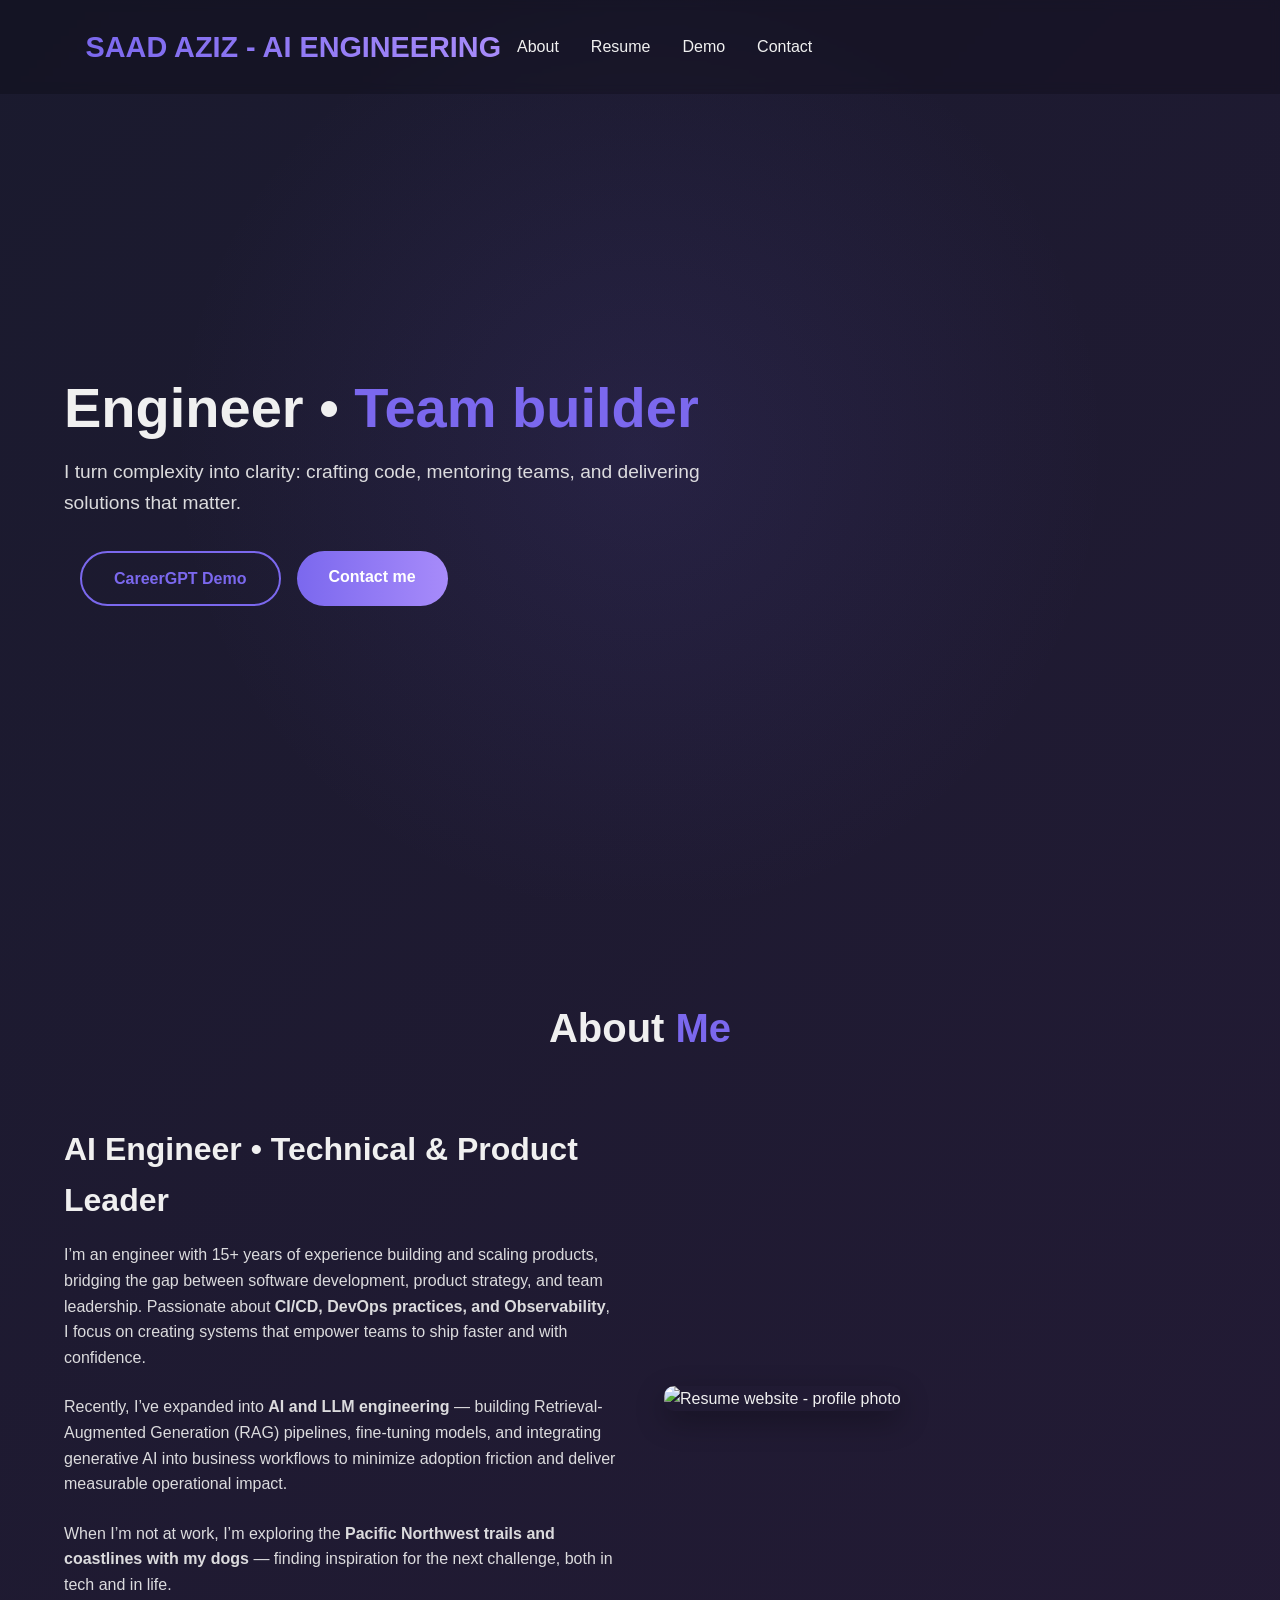
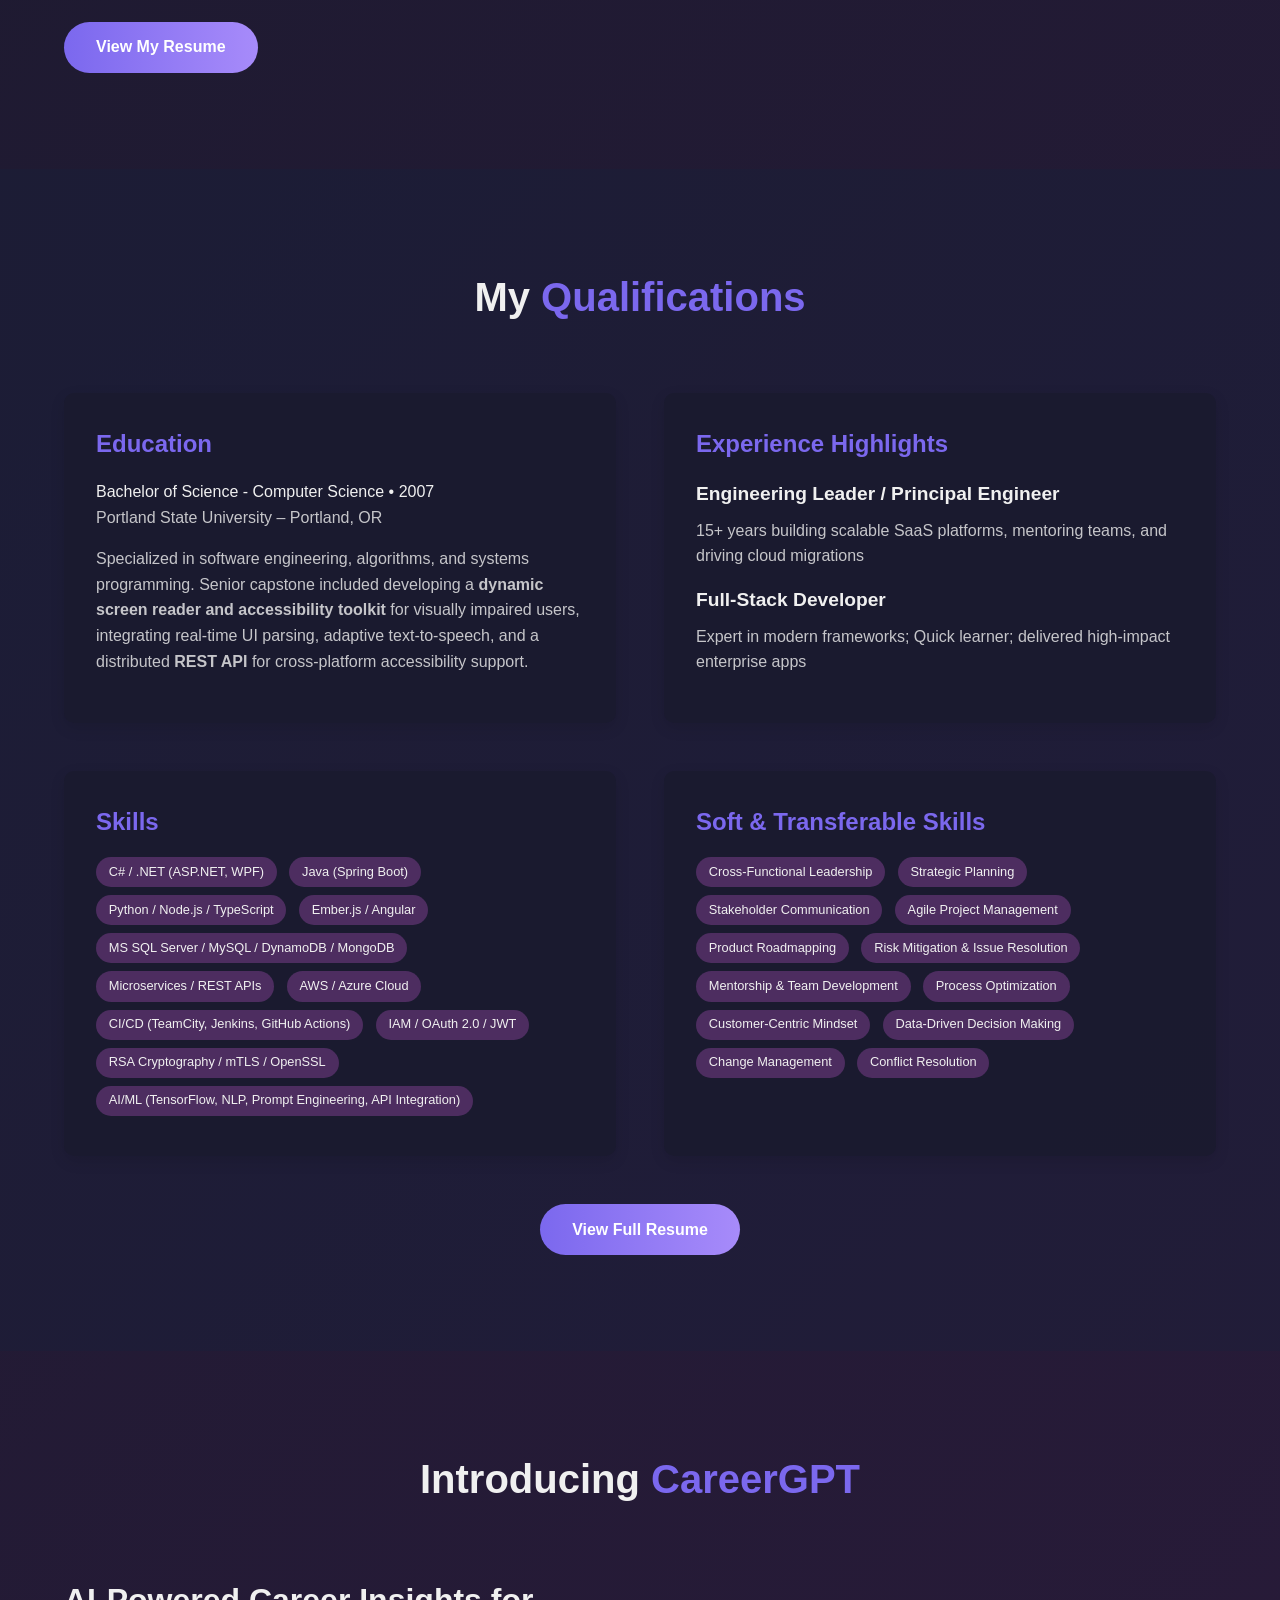
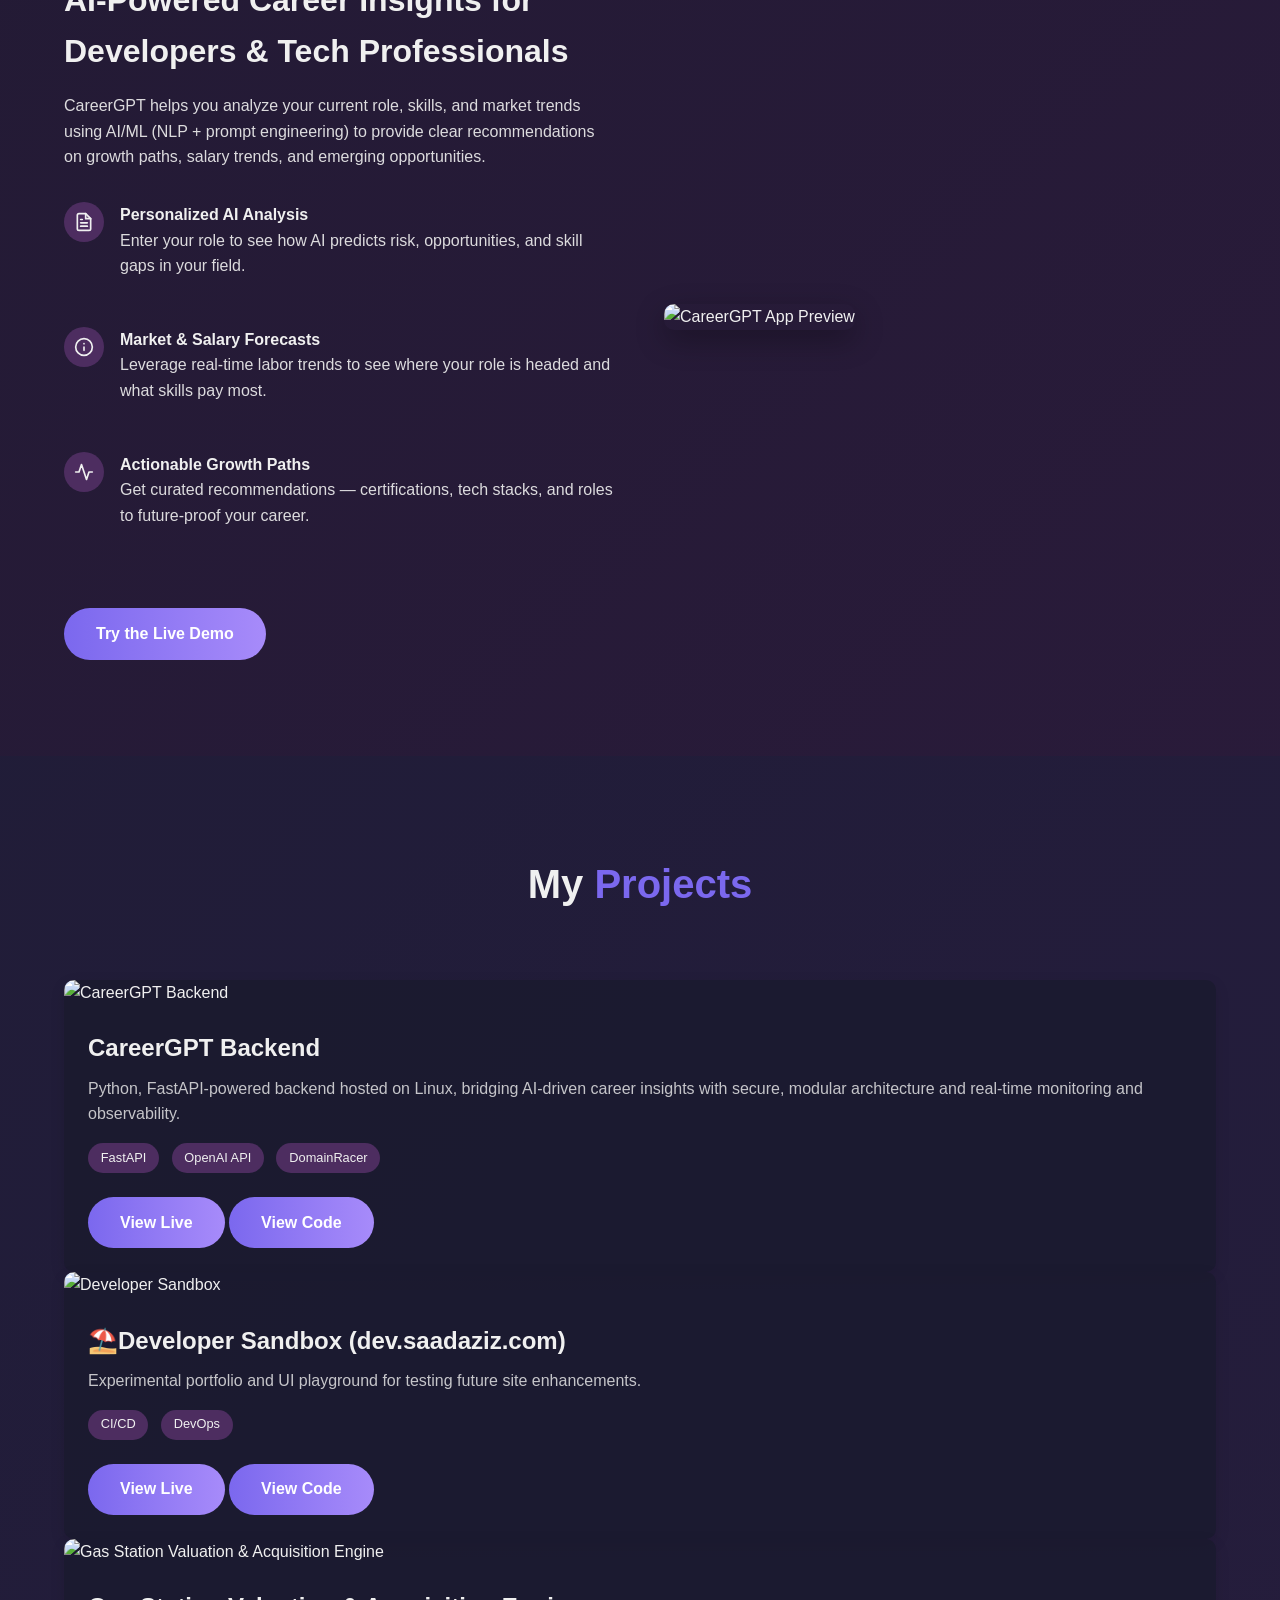
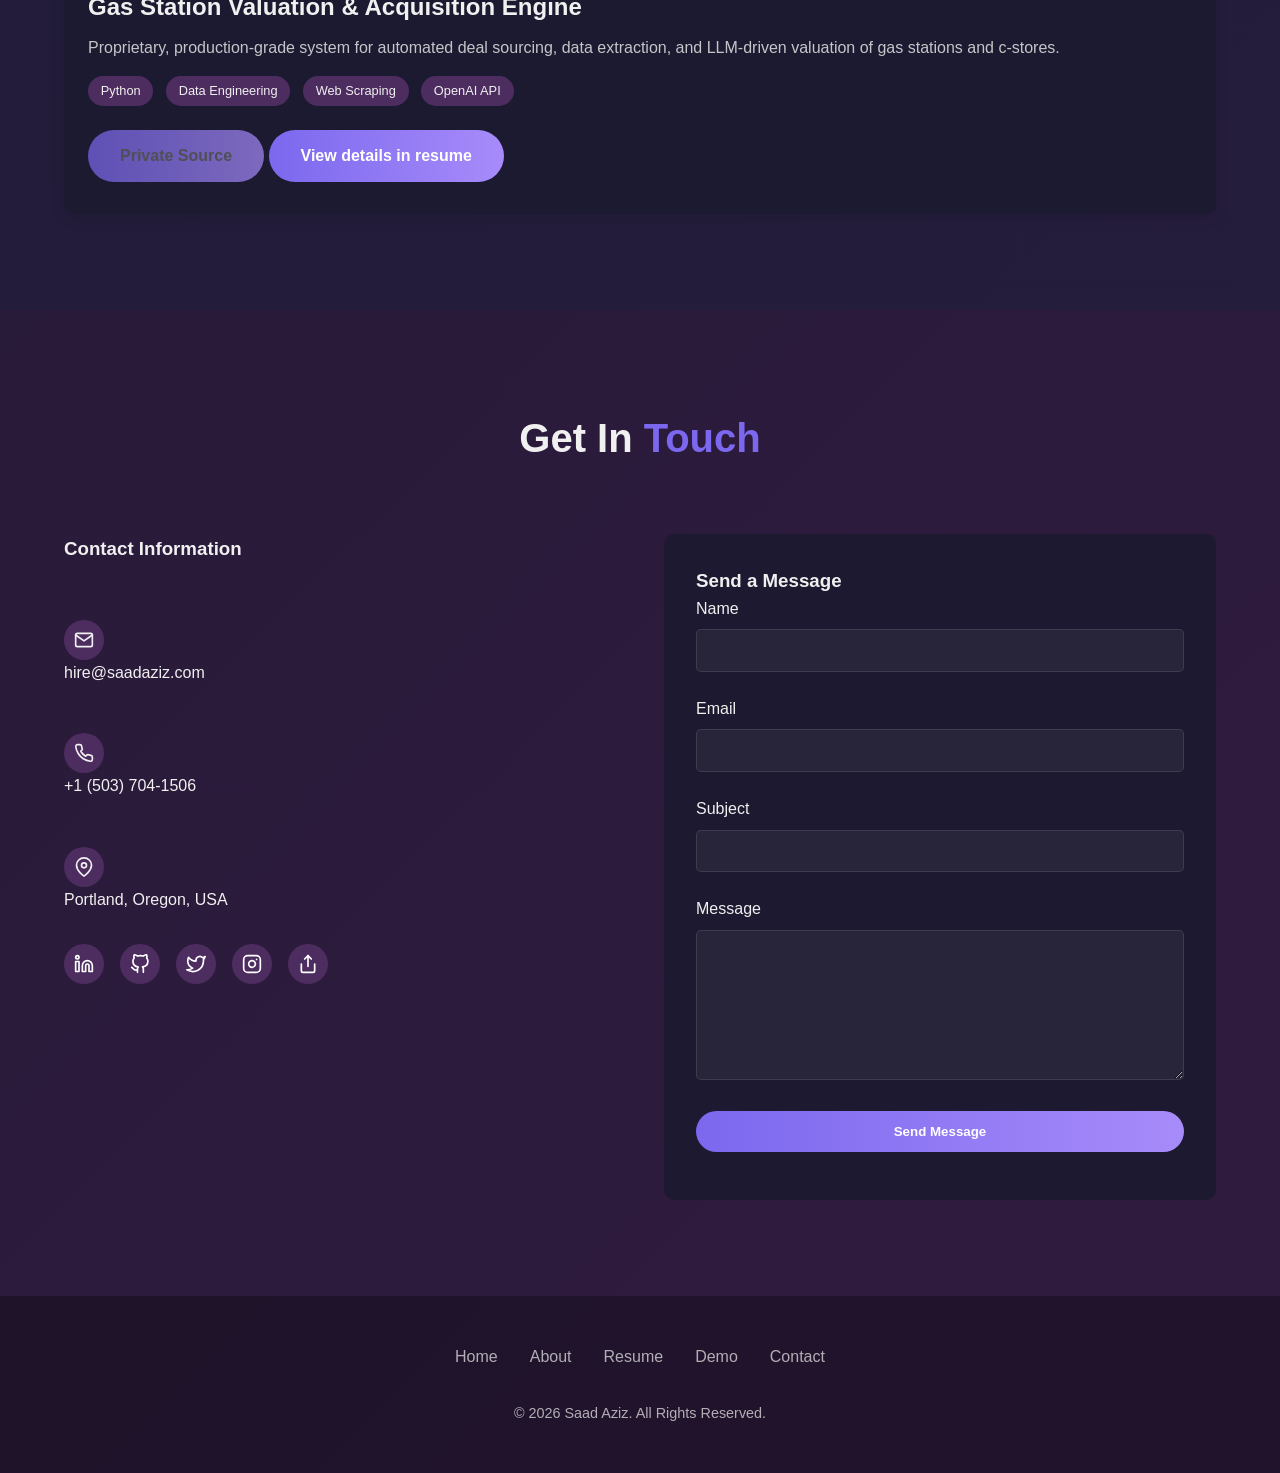
==== index.html @ c51d2682 "Initial commit Consolidate  Remove files that are not needed  Remove files that are not needed  Rena" ====
<!DOCTYPE html>
<html lang="en">

<head>
    <meta charset="UTF-8">
    <meta name="viewport" content="width=device-width, initial-scale=1.0">
    <link rel="stylesheet" href="./style.css">
    <link rel="stylesheet" href="https://cdnjs.cloudflare.com/ajax/libs/font-awesome/6.4.0/css/all.min.css">
    <title>Saad Aziz | Professional Website</title>
</head>

<body>
    <input type="hidden" id="build-version" value="v0.1.2 – July 26, 2025, 8:28 AM PT">

    <header id="header">
        <div class="container">
            <nav>
                <div class="logo">SAAD AZIZ - AI ENGINEERING</div>
                <ul class="nav-links">
                    <li><a href="#about">About</a></li>
                    <li><a href="resume.html">Resume</a></li>
                    <li><a href="demo.html">Demo</a></li>
                    <li><a href="#contact">Contact</a></li>
                </ul>
                <div class="mobile-menu">
                    <span class="bar"></span>
                    <span class="bar"></span>
                    <span class="bar"></span>
                </div>
            </nav>
        </div>
    </header>

    <section id="home" class="hero">
        <div class="container">
            <div class="hero-content fade-in">
                <h1>Engineer • <span style="color: var(--accent);"> Team builder</span></h1>
                <p>I turn complexity into clarity: crafting code, mentoring teams, and delivering solutions that matter.
                </p>
                <div class="hero-actions">
                    <a href="demo.html" target="_blank" class="btn btn-secondary" style="margin-left: 1rem;">CareerGPT
                        Demo</a>
                    <a href="#contact" class="btn">Contact me</a>
                </div>
            </div>
        </div>
    </section>

    <section id="about" class="section">
        <div class="container">
            <h2 class="section-title fade-in">About <span>Me</span></h2>
            <div class="about-grid">
                <div class="about-content fade-in">
                    <h3>AI Engineer • Technical & Product Leader</h3>
                    <p>I’m an engineer with 15+ years of experience building and scaling products, bridging the gap
                        between software development, product strategy, and team leadership. Passionate about
                        <strong>CI/CD, DevOps practices, and Observability</strong>, I focus on creating systems that
                        empower teams to ship faster and with confidence.
                    </p>
                    <p>
                        Recently, I’ve expanded into
                        <strong>AI and LLM engineering</strong> — building Retrieval-Augmented Generation (RAG)
                        pipelines, fine-tuning models, and integrating generative AI into business workflows to minimize
                        adoption friction and deliver measurable operational impact.
                    </p>
                    <p>When I’m not at work, I’m exploring the <strong>Pacific
                            Northwest trails and coastlines with my dogs</strong> — finding inspiration for the next
                        challenge, both in tech and in life.</p>
                    <a href="/resume.html" class="btn">View My Resume</a>
                </div>
                <div class="fade-in">
                    <img src="https://aurorahours.com/images/saad-aziz-profile-photo.jpeg"
                        alt="Resume website - profile photo" class="about-img">
                </div>
            </div>
        </div>
    </section>

    <section id="resume" class="section" style="background-color: rgba(22, 33, 62, 0.3);">
        <div class="container">
            <h2 class="section-title fade-in">My <span>Qualifications</span></h2>
            <div class="resume-grid">
                <div class="resume-card fade-in">
                    <h3>Education</h3>
                    <div>
                        <h4 class="degree-title"></h4>Bachelor of Science - Computer Science <span class="grad-year">•
                            2007</span></h4>
                        <p class="institution">Portland State University – Portland, OR</p>
                        <p>Specialized in software engineering, algorithms, and systems programming.
                            Senior capstone included developing a <strong>dynamic screen reader and accessibility
                                toolkit</strong>
                            for visually impaired users, integrating real‑time UI parsing, adaptive text‑to‑speech,
                            and a distributed <strong>REST API</strong> for cross‑platform accessibility support.
                        </p>
                    </div>

                </div>
                <div class="resume-card fade-in">
                    <h3>Experience Highlights</h3>
                    <div>
                        <h4>Engineering Leader / Principal Engineer</h4>
                        <p>15+ years building scalable SaaS platforms, mentoring teams, and driving cloud migrations</p>
                    </div>
                    <div>
                        <h4>Full-Stack Developer</h4>
                        <p>Expert in modern frameworks; Quick learner; delivered high-impact enterprise apps</p>
                    </div>
                </div>

                <div class="resume-card fade-in">
                    <h3>Skills</h3>
                    <div>
                        <span class="tag">C# / .NET (ASP.NET, WPF)</span>
                        <span class="tag">Java (Spring Boot)</span>
                        <span class="tag">Python / Node.js / TypeScript</span>
                        <span class="tag">Ember.js / Angular</span>
                        <span class="tag">MS SQL Server / MySQL / DynamoDB / MongoDB</span>
                        <span class="tag">Microservices / REST APIs</span>
                        <span class="tag">AWS / Azure Cloud</span>
                        <span class="tag">CI/CD (TeamCity, Jenkins, GitHub Actions)</span>
                        <span class="tag">IAM / OAuth 2.0 / JWT</span>
                        <span class="tag">RSA Cryptography / mTLS / OpenSSL</span>
                        <span class="tag">AI/ML (TensorFlow, NLP, Prompt Engineering, API Integration)</span>
                    </div>
                </div>
                <div class="resume-card fade-in">
                    <h3>Soft & Transferable Skills</h3>
                    <div>
                        <span class="tag">Cross-Functional Leadership</span>
                        <span class="tag">Strategic Planning</span>
                        <span class="tag">Stakeholder Communication</span>
                        <span class="tag">Agile Project Management</span>
                        <span class="tag">Product Roadmapping</span>
                        <span class="tag">Risk Mitigation & Issue Resolution</span>
                        <span class="tag">Mentorship & Team Development</span>
                        <span class="tag">Process Optimization</span>
                        <span class="tag">Customer-Centric Mindset</span>
                        <span class="tag">Data-Driven Decision Making</span>
                        <span class="tag">Change Management</span>
                        <span class="tag">Conflict Resolution</span>
                    </div>
                </div>

            </div>
            <div style="text-align: center; margin-top: 3rem;">
                <a href="/resume.html" class="btn">View Full Resume</a>
            </div>
        </div>
    </section>

    <section id="app" class="section">
        <div class="container">
            <h2 class="section-title fade-in">Introducing <span>CareerGPT</span></h2>
            <div class="app-preview">
                <!-- Content -->
                <div class="app-content fade-in">
                    <h3>AI-Powered Career Insights for Developers & Tech Professionals</h3>
                    <p>
                        CareerGPT helps you analyze your current role, skills, and market trends using AI/ML
                        (NLP + prompt engineering) to provide clear recommendations on growth paths,
                        salary trends, and emerging opportunities.
                    </p>

                    <div class="app-features">
                        <!-- Feature 1 -->
                        <div class="feature">
                            <div class="feature-icon">
                                <!-- Icon: Document/analysis -->
                                <svg xmlns="http://www.w3.org/2000/svg" width="20" height="20" viewBox="0 0 24 24"
                                    fill="none" stroke="currentColor" stroke-width="2" stroke-linecap="round"
                                    stroke-linejoin="round">
                                    <path d="M14 2H6a2 2 0 0 0-2 2v16a2 2 0 0 0 2 2h12a2 2 0 0 0 2-2V8z"></path>
                                    <polyline points="14 2 14 8 20 8"></polyline>
                                    <line x1="16" y1="13" x2="8" y2="13"></line>
                                    <line x1="16" y1="17" x2="8" y2="17"></line>
                                    <polyline points="10 9 9 9 8 9"></polyline>
                                </svg>
                            </div>
                            <div>
                                <h4>Personalized AI Analysis</h4>
                                <p>Enter your role to see how AI predicts risk, opportunities, and skill gaps in your
                                    field.</p>
                            </div>
                        </div>

                        <!-- Feature 2 -->
                        <div class="feature">
                            <div class="feature-icon">
                                <!-- Icon: Insight -->
                                <svg xmlns="http://www.w3.org/2000/svg" width="20" height="20" viewBox="0 0 24 24"
                                    fill="none" stroke="currentColor" stroke-width="2" stroke-linecap="round"
                                    stroke-linejoin="round">
                                    <circle cx="12" cy="12" r="10"></circle>
                                    <line x1="12" y1="16" x2="12" y2="12"></line>
                                    <line x1="12" y1="8" x2="12.01" y2="8"></line>
                                </svg>
                            </div>
                            <div>
                                <h4>Market & Salary Forecasts</h4>
                                <p>Leverage real-time labor trends to see where your role is headed and what skills pay
                                    most.</p>
                            </div>
                        </div>

                        <!-- Feature 3 -->
                        <div class="feature">
                            <div class="feature-icon">
                                <!-- Icon: Growth/learning -->
                                <svg xmlns="http://www.w3.org/2000/svg" width="20" height="20" viewBox="0 0 24 24"
                                    fill="none" stroke="currentColor" stroke-width="2" stroke-linecap="round"
                                    stroke-linejoin="round">
                                    <polyline points="22 12 18 12 15 21 9 3 6 12 2 12"></polyline>
                                </svg>
                            </div>
                            <div>
                                <h4>Actionable Growth Paths</h4>
                                <p>Get curated recommendations — certifications, tech stacks, and roles to future‑proof
                                    your career.</p>
                            </div>
                        </div>
                    </div>

                    <a href="demo.html" class="btn" style="margin-top: 2rem;">Try the Live Demo</a>
                </div>

                <!-- Image -->
                <div class="fade-in">
                    <img src="https://aurorahours.com/images/saad-aziz-profile-demo.png" alt="CareerGPT App Preview"
                        class="app-img">
                </div>
            </div>
        </div>
    </section>

    <section id="projects" class="section" style="background-color: rgba(22, 33, 62, 0.3);">
        <div class="container">
            <h2 class="section-title fade-in">My <span>Projects</span></h2>
            <div class="projects-grid">

                <!-- Project 1: CareerGPT Backend -->
                <div class="project-card fade-in">
                    <img src="https://placehold.co/400x200/3c2a21/f0f0f0?text=CareerGPT+Backend" alt="CareerGPT Backend"
                        class="project-img">
                    <div class="project-content">
                        <h3>CareerGPT Backend</h3>
                        <p>Python, FastAPI-powered backend hosted on Linux, bridging AI-driven career insights with
                            secure, modular architecture and real-time monitoring and observability.</p>
                        <div>
                            <span class="tag">FastAPI</span>
                            <span class="tag">OpenAI API</span>
                            <span class="tag">DomainRacer</span>
                        </div>
                        <a href="https://aurorahours.com/careergpt_dev" target="_blank" class="btn"
                            style="margin-top: 1rem;">View Live</a>
                        <a href="https://github.com/saadaziz/careergpt-backend" target="_blank" class="btn"
                            style="margin-top: 1rem;">View Code</a>
                    </div>
                </div>

                <!-- Project 2: dev.saadaziz.com -->
                <div class="project-card fade-in">
                    <img src="https://placehold.co/400x200/3c2a21/f0f0f0?text=Sandbox" alt="Developer Sandbox"
                        class="project-img">
                    <div class="project-content">
                        <h3>⛱️Developer Sandbox (dev.saadaziz.com)</h3>
                        <p>Experimental portfolio and UI playground for testing future site enhancements.</p>
                        <div>
                            <span class="tag">CI/CD</span>
                            <span class="tag">DevOps</span>
                        </div>
                        <a href="https://dev.saadaziz.com" target="_blank" class="btn" style="margin-top: 1rem;">View
                            Live</a>
                        <a href="https://github.com/saadaziz/dev.saadaziz.com" target="_blank" class="btn"
                            style="margin-top: 1rem;">View Code</a>
                    </div>
                </div>

                <!-- Project 3: Gas Station Valuation & Acquisition Engine -->
                <div class="project-card fade-in">
                    <img src="https://placehold.co/400x200/3c2a21/f0f0f0?text=Acquisition+Engine"
                        alt="Gas Station Valuation & Acquisition Engine" class="project-img">
                    <div class="project-content">
                        <h3>Gas Station Valuation & Acquisition Engine</h3>
                        <p>
                            Proprietary, production-grade system for automated deal sourcing, data extraction, and
                            LLM-driven valuation of gas stations and c-stores.<br>
                        </p>
                        <div>
                            <span class="tag">Python</span>
                            <span class="tag">Data Engineering</span>
                            <span class="tag">Web Scraping</span>
                            <span class="tag">OpenAI API</span>
                        </div>
                        <span class="btn disabled" style="margin-top: 1rem; opacity: 0.7; cursor: not-allowed;">Private
                            Source</span>
                        <a href="resume.html#gasstationengine" class="btn" style="margin-top:0.5em;">View details in
                            resume</a>
                        <div style="margin-top: 0.5rem; font-size: 0.97rem; color: #c2ad61;"></div>
                    </div>
    </section>

    <section id="contact" class="section">
        <div class="container">
            <h2 class="section-title fade-in">Get In <span>Touch</span></h2>
            <div class="contact-grid">
                <div class="contact-info fade-in">
                    <h3>Contact Information</h3>
                    <p style="margin-top: 2rem;">
                    <div class="contact-icon">
                        <svg xmlns="http://www.w3.org/2000/svg" width="20" height="20" viewBox="0 0 24 24" fill="none"
                            stroke="currentColor" stroke-width="2" stroke-linecap="round" stroke-linejoin="round">
                            <path d="M4 4h16c1.1 0 2 .9 2 2v12c0 1.1-.9 2-2 2H4c-1.1 0-2-.9-2-2V6c0-1.1.9-2 2-2z">
                            </path>
                            <polyline points="22,6 12,13 2,6"></polyline>
                        </svg>
                    </div>
                    <span>hire@saadaziz.com</span>
                    </p>
                    <p>
                    <div class="contact-icon">
                        <svg xmlns="http://www.w3.org/2000/svg" width="20" height="20" viewBox="0 0 24 24" fill="none"
                            stroke="currentColor" stroke-width="2" stroke-linecap="round" stroke-linejoin="round">
                            <path
                                d="M22 16.92v3a2 2 0 0 1-2.18 2 19.79 19.79 0 0 1-8.63-3.07 19.5 19.5 0 0 1-6-6 19.79 19.79 0 0 1-3.07-8.67A2 2 0 0 1 4.11 2h3a2 2 0 0 1 2 1.72 12.84 12.84 0 0 0 .7 2.81 2 2 0 0 1-.45 2.11L8.09 9.91a16 16 0 0 0 6 6l1.27-1.27a2 2 0 0 1 2.11-.45 12.84 12.84 0 0 0 2.81.7A2 2 0 0 1 22 16.92z">
                            </path>
                        </svg>
                    </div>
                    <span>+1 (503) 704-1506</span>
                    </p>
                    <p>
                    <div class="contact-icon">
                        <svg xmlns="http://www.w3.org/2000/svg" width="20" height="20" viewBox="0 0 24 24" fill="none"
                            stroke="currentColor" stroke-width="2" stroke-linecap="round" stroke-linejoin="round">
                            <path d="M21 10c0 7-9 13-9 13s-9-6-9-13a9 9 0 0 1 18 0z"></path>
                            <circle cx="12" cy="10" r="3"></circle>
                        </svg>
                    </div>
                    <span>Portland, Oregon, USA</span>
                    </p>
                    <div class="social-links">
                        <a href="https://linkedin.com/in/your-linkedin" target="_blank" class="social-link"
                            aria-label="LinkedIn">
                            <svg xmlns="http://www.w3.org/2000/svg" width="20" height="20" viewBox="0 0 24 24"
                                fill="none" stroke="currentColor" stroke-width="2" stroke-linecap="round"
                                stroke-linejoin="round">
                                <path
                                    d="M16 8a6 6 0 0 1 6 6v7h-4v-7a2 2 0 0 0-2-2 2 2 0 0 0-2 2v7h-4v-7a6 6 0 0 1 6-6z">
                                </path>
                                <rect x="2" y="9" width="4" height="12"></rect>
                                <circle cx="4" cy="4" r="2"></circle>
                            </svg>
                        </a>
                        <a href="https://github.com/your-github" target="_blank" class="social-link"
                            aria-label="GitHub">
                            <svg xmlns="http://www.w3.org/2000/svg" width="20" height="20" viewBox="0 0 24 24"
                                fill="none" stroke="currentColor" stroke-width="2" stroke-linecap="round"
                                stroke-linejoin="round">
                                <path
                                    d="M9 19c-5 1.5-5-2.5-7-3m14 6v-3.87a3.37 3.37 0 0 0-.94-2.61c3.14-.35 6.44-1.54 6.44-7A5.44 5.44 0 0 0 20 4.77 5.07 5.07 0 0 0 19.91 1S18.73.65 16 2.48a13.38 13.38 0 0 0-7 0C6.27.65 5.09 1 5.09 1A5.07 5.07 0 0 0 5 4.77a5.44 5.44 0 0 0-1.5 3.78c0 5.42 3.3 6.61 6.44 7A3.37 3.37 0 0 0 9 18.13V22">
                                </path>
                            </svg>
                        </a>
                        <a href="https://twitter.com/your-twitter" target="_blank" class="social-link"
                            aria-label="Twitter">
                            <svg xmlns="http://www.w3.org/2000/svg" width="20" height="20" viewBox="0 0 24 24"
                                fill="none" stroke="currentColor" stroke-width="2" stroke-linecap="round"
                                stroke-linejoin="round">
                                <path
                                    d="M23 3a10.9 10.9 0 0 1-3.14 1.53 4.48 4.48 0 0 0-7.86 3v1A10.66 10.66 0 0 1 3 4s-4 9 5 13a11.64 11.64 0 0 1-7 2c9 5 20 0 20-11.5a4.5 4.5 0 0 0-.08-.83A7.72 7.72 0 0 0 23 3z">
                                </path>
                            </svg>
                        </a>
                        <a href="https://instagram.com/your-instagram" target="_blank" class="social-link"
                            aria-label="Instagram">
                            <svg xmlns="http://www.w3.org/2000/svg" width="20" height="20" viewBox="0 0 24 24"
                                fill="none" stroke="currentColor" stroke-width="2" stroke-linecap="round"
                                stroke-linejoin="round">
                                <rect x="2" y="2" width="20" height="20" rx="5" ry="5"></rect>
                                <path d="M16 11.37A4 4 0 1 1 12.63 8 4 4 0 0 1 16 11.37z"></path>
                                <line x1="17.5" y1="6.5" x2="17.51" y2="6.5"></line>
                            </svg>
                        </a>
                        <a href="https://your-substack.com" target="_blank" class="social-link" aria-label="Substack">
                            <svg xmlns="http://www.w3.org/2000/svg" width="20" height="20" viewBox="0 0 24 24"
                                fill="none" stroke="currentColor" stroke-width="2" stroke-linecap="round"
                                stroke-linejoin="round">
                                <path d="M4 12v8a2 2 0 0 0 2 2h12a2 2 0 0 0 2-2v-8"></path>
                                <polyline points="16 6 12 2 8 6"></polyline>
                                <line x1="12" y1="2" x2="12" y2="15"></line>
                            </svg>
                        </a>
                    </div>
                </div>
                <div class="contact-form fade-in">
                    <h3>Send a Message</h3>
                    <form id="contactForm" action="https://formspree.io/f/mldlbdag" method="POST">
                        <form id="contactForm" action="https://formspree.io/f/mldlbdag" method="POST">
                            <input type="text" name="_gotcha" style="display:none" tabindex="-1" autocomplete="off">

                            <div class="form-group">
                                <label for="name">Name</label>
                                <input type="text" id="name" name="name" class="form-control" required>
                            </div>
                            <div class="form-group">
                                <label for="email">Email</label>
                                <input type="email" id="email" name="email" class="form-control" required>
                            </div>
                            <div class="form-group">
                                <label for="subject">Subject</label>
                                <input type="text" id="subject" name="_subject" class="form-control" required>
                            </div>
                            <div class="form-group">
                                <label for="message">Message</label>
                                <textarea id="message" name="message" class="form-control" required></textarea>
                            </div>
                            <button type="submit" class="btn" style="width: 100%;">Send Message</button>
                        </form>

                        <div id="formStatus" style="margin-top: 1rem; text-align: center; font-size: 0.95rem;"></div>

                </div>
            </div>
        </div>
    </section>

    <footer>
        <div class="container">
            <ul class="footer-links">
                <li><a href="#home">Home</a></li>
                <li><a href="#about">About</a></li>
                <li><a href="resume.html">Resume</a></li>
                <li><a href="demo.html">Demo</a></li>
                <li><a href="#contact">Contact</a></li>
            </ul>
            <p class="copyright">© <span id="year">2025</span> Saad Aziz. All Rights Reserved.</p>
        </div>
    </footer>

    <script>
        // Mobile Menu Toggle
        const mobileMenu = document.querySelector('.mobile-menu');
        const navLinks = document.querySelector('.nav-links');

        mobileMenu.addEventListener('click', () => {
            mobileMenu.classList.toggle('active');
            navLinks.classList.toggle('active');
        });

        // Close mobile menu when clicking a link
        document.querySelectorAll('.nav-links a').forEach(link => {
            link.addEventListener('click', () => {
                mobileMenu.classList.remove('active');
                navLinks.classList.remove('active');
            });
        });

        // Scroll animations
        window.addEventListener('scroll', () => {
            // Header scroll effect
            const header = document.getElementById('header');
            if (window.scrollY > 100) {
                header.classList.add('header-scrolled');
            } else {
                header.classList.remove('header-scrolled');
            }

            // Fade-in effect for elements
            const fadeElements = document.querySelectorAll('.fade-in');
            fadeElements.forEach(element => {
                const elementTop = element.getBoundingClientRect().top;
                const windowHeight = window.innerHeight;
                if (elementTop < windowHeight - 100) {
                    element.classList.add('visible');
                }
            });
        });

        // Trigger scroll once to show initial elements on page load
        window.dispatchEvent(new Event('scroll'));

        // Update year in footer
        document.getElementById('year').textContent = new Date().getFullYear();

        // Smooth scrolling for anchor links
        document.querySelectorAll('a[href^="#"]').forEach(anchor => {
            anchor.addEventListener('click', function (e) {
                e.preventDefault();

                const targetId = this.getAttribute('href');
                if (targetId === '#') return;

                const targetElement = document.querySelector(targetId);
                if (targetElement) {
                    const headerHeight = document.getElementById('header').offsetHeight;
                    const targetPosition = targetElement.getBoundingClientRect().top + window.pageYOffset - headerHeight;

                    window.scrollTo({
                        top: targetPosition,
                        behavior: 'smooth'
                    });
                }
            });
        });

        // Contact Form Submission
        const contactForm = document.getElementById('contactForm');
        const formStatus = document.getElementById('formStatus');

        contactForm.addEventListener('submit', async function (e) {
            e.preventDefault();

            formStatus.textContent = 'Sending...';
            formStatus.className = 'sending';

            const formData = new FormData(contactForm);

            try {
                const response = await fetch(contactForm.action, {
                    method: 'POST',
                    body: formData,
                    headers: { 'Accept': 'application/json' }
                });

                if (response.ok) {
                    formStatus.textContent = 'Message sent successfully!';
                    formStatus.className = 'success';
                    contactForm.reset();
                } else {
                    const data = await response.json();
                    formStatus.textContent = data.errors
                        ? data.errors.map(err => err.message).join(', ')
                        : 'Oops! There was a problem sending your message.';
                    formStatus.className = 'error';
                }
            } catch (error) {
                formStatus.textContent = 'Network error. Please try again.';
                formStatus.className = 'error';
            }
        });
        // === Build Version Display for dev or local (file://) ===
        document.addEventListener('DOMContentLoaded', () => {
            const version = document.getElementById('build-version')?.value;

            const isDev = window.location.hostname.startsWith("dev.");
            const isLocal = window.location.protocol === "file:"; // detect file://

            if (version && (isDev || isLocal)) {
                const footer = document.createElement("div");
                footer.style.cssText = "font-size:12px; color:gray; text-align:center; margin-top:10px;";
                footer.textContent = `Build: ${version}`;
                document.body.appendChild(footer);
            }
        });

    </script>
</body>

</html>
---- style.css ----
:root {
    --deep-blue: #1a1a2e;
    --blue-accent: #16213e;
    --purple-main: #301b3f;
    --purple-light: #4d2d60;
    --deep-brown: #3c2a21;
    --white-text: #f0f0f0;
    --accent: #7b68ee;
}

* {
    margin: 0;
    padding: 0;
    box-sizing: border-box;
    font-family: 'Inter', 'Segoe UI', Tahoma, Geneva, Verdana, sans-serif;
}

body {
    background: linear-gradient(135deg, var(--deep-blue), var(--purple-main));
    color: var(--white-text);
    line-height: 1.6;
    min-height: 100vh;
    display: flex;
    flex-direction: column;
}

/* Header Styling */
header {
    background-color: rgba(0, 0, 0, 0.2);
    backdrop-filter: blur(5px);
    padding: 1.5rem;
    position: fixed;
    width: 100%;
    z-index: 100;
    transition: all 0.3s ease;
}

.header-scrolled {
    padding: 0.8rem 1.5rem;
    box-shadow: 0 5px 15px rgba(0, 0, 0, 0.3);
}

.container {
    width: 90%;
    max-width: 1200px;
    margin: 0 auto;
}

nav {
    display: flex;
    justify-content: space-between;
    align-items: center;
    gap: 1rem;
    /* Added gap for better spacing */
}

.logo {
    font-size: 1.8rem;
    font-weight: 700;
    background: linear-gradient(90deg, var(--accent), #a78bfa);
    -webkit-background-clip: text;
    background-clip: text;
    -webkit-text-fill-color: transparent;
    white-space: nowrap;
    /* Prevent logo from wrapping */
}

.nav-links {
    display: flex;
    list-style: none;
    gap: 2rem;
    margin-right: auto;
}

.nav-links a {
    color: var(--white-text);
    text-decoration: none;
    font-weight: 500;
    transition: all 0.3s ease;
    position: relative;
}

.nav-links a:after {
    content: '';
    position: absolute;
    width: 0;
    height: 2px;
    bottom: -5px;
    left: 0;
    background-color: var(--accent);
    transition: width 0.3s ease;
}

.nav-links a:hover:after {
    width: 100%;
}

.nav-links a:hover {
    color: var(--accent);
}

.mobile-menu {
    display: none;
    cursor: pointer;
}

.bar {
    display: block;
    width: 25px;
    height: 3px;
    margin: 5px auto;
    background-color: var(--white-text);
    transition: all 0.3s ease;
}

/* Header Social Icons Styling - HIDDEN */
.header-social-icons {
    display: none;
    /* Removed from header as per request */
    gap: 0.8rem;
    /* Adjust spacing between icons */
}

.header-social-icons .social-link {
    width: 35px;
    height: 35px;
    font-size: 0.9rem;
    display: flex;
    align-items: center;
    justify-content: center;
    background-color: var(--purple-light);
    border-radius: 50%;
    transition: all 0.3s ease;
    color: white;
    text-decoration: none;
}

.header-social-icons .social-link:hover {
    background-color: var(--accent);
    transform: translateY(-3px);
}

/* Hero Section */
.hero {
    height: 100vh;
    display: flex;
    align-items: center;
    position: relative;
    overflow: hidden;
    padding-top: 6rem;
    /* Account for fixed header */
}

.hero::before {
    content: '';
    position: absolute;
    top: 0;
    left: 0;
    width: 100%;
    height: 100%;
    background: radial-gradient(circle at 50% 50%, rgba(123, 104, 238, 0.1), transparent 60%);
    z-index: -1;
}

.hero-content {
    max-width: 700px;
}

.hero h1 {
    font-size: 3.5rem;
    line-height: 1.2;
    margin-bottom: 1rem;
    font-weight: 800;
}

.hero p {
    font-size: 1.2rem;
    margin-bottom: 2rem;
    opacity: 0.9;
}

.hero-actions {
    display: flex;
    flex-wrap: wrap;
    /* Allow buttons to wrap on smaller screens */
    gap: 1rem;
    /* Space between buttons */
    margin-bottom: 1rem;
}


/* General Button Styling */
.btn {
    display: inline-block;
    padding: 0.8rem 2rem;
    background: linear-gradient(90deg, var(--accent), #a78bfa);
    color: white;
    border-radius: 50px;
    text-decoration: none;
    font-weight: 600;
    transition: all 0.3s ease;
    border: none;
    cursor: pointer;
    text-align: center;
    /* Ensures text is centered for buttons spanning full width */
}

.btn:hover {
    transform: translateY(-3px);
    box-shadow: 0 10px 20px rgba(0, 0, 0, 0.2);
}

/* New: Secondary Button Style */
.btn-secondary {
    background: transparent !important;
    /* Override primary button background */
    border: 2px solid var(--accent) !important;
    color: var(--accent) !important;
    /* Set text color to accent */
}

.btn-secondary:hover {
    background-color: var(--accent) !important;
    /* Fill on hover */
    color: var(--white-text) !important;
    /* Text color changes on hover */
}

/* Section Common Styles */
.section {
    padding: 6rem 0;
}

.section-title {
    text-align: center;
    margin-bottom: 4rem;
    font-size: 2.5rem;
    font-weight: 700;
}

.section-title span {
    color: var(--accent);
}

/* About Section */
.about-grid {
    display: grid;
    grid-template-columns: 1fr 1fr;
    gap: 3rem;
    align-items: center;
}

.about-img {
    width: 75%;
    max-width: 75%;
    /* Ensure responsiveness */
    height: 75%;
    /* Maintain aspect ratio */
    border-radius: 10px;
    box-shadow: 0 10px 30px rgba(0, 0, 0, 0.3);
}

.about-content h3 {
    font-size: 2rem;
    margin-bottom: 1rem;
}

.about-content p {
    margin-bottom: 1.5rem;
    opacity: 0.9;
}

/* Resume Section */
.resume-grid {
    display: grid;
    grid-template-columns: 1fr 1fr;
    gap: 3rem;
}

.resume-card {
    background-color: rgba(26, 26, 46, 0.8);
    border-radius: 10px;
    padding: 2rem;
    transition: all 0.3s ease;
    box-shadow: 0 5px 15px rgba(0, 0, 0, 0.1);
}

.resume-card:hover {
    transform: translateY(-5px);
    box-shadow: 0 15px 30px rgba(0, 0, 0, 0.2);
}

.resume-card h3 {
    font-size: 1.5rem;
    margin-bottom: 1rem;
    color: var(--accent);
}

.resume-card h4 {
    font-size: 1.2rem;
    margin-bottom: 0.5rem;
}

.resume-card p {
    margin-bottom: 1rem;
    opacity: 0.8;
}

.tag {
    display: inline-block;
    padding: 0.3rem 0.8rem;
    background-color: var(--purple-light);
    border-radius: 50px;
    margin-right: 0.5rem;
    margin-bottom: 0.5rem;
    font-size: 0.8rem;
    white-space: nowrap;
    /* Prevent tags from breaking words */
}

/* App Section */
.app-preview {
    display: grid;
    grid-template-columns: 1fr 1fr;
    gap: 3rem;
    align-items: center;
}

.app-img {
    width: 100%;
    max-width: 100%;
    height: auto;
    border-radius: 10px;
    box-shadow: 0 10px 30px rgba(0, 0, 0, 0.3);
}

.app-content h3 {
    font-size: 2rem;
    margin-bottom: 1rem;
}

.app-content p {
    margin-bottom: 1.5rem;
    opacity: 0.9;
}

.app-features {
    margin-top: 2rem;
}

.feature {
    display: flex;
    align-items: flex-start;
    margin-bottom: 1.5rem;
}

.feature-icon {
    background-color: var(--purple-light);
    width: 40px;
    height: 40px;
    border-radius: 50%;
    display: flex;
    align-items: center;
    justify-content: center;
    margin-right: 1rem;
    flex-shrink: 0;
}

/* Projects Section */
.portfolio-grid {
    display: flex !important;
    flex-direction: column !important;
    gap: 2rem !important;
}

.project-card {
    background-color: rgba(26, 26, 46, 0.8);
    border-radius: 10px;
    overflow: hidden;
    transition: all 0.3s ease;
    box-shadow: 0 5px 15px rgba(0, 0, 0, 0.1);
}

.project-card:hover {
    transform: translateY(-5px);
    box-shadow: 0 15px 30px rgba(0, 0, 0, 0.2);
}

.project-img {
    width: 100%;
    height: 200px;
    object-fit: cover;
}

.project-content {
    padding: 1.5rem;
}

.project-content h3 {
    font-size: 1.5rem;
    margin-bottom: 0.5rem;
}

.project-content p {
    margin-bottom: 1rem;
    opacity: 0.8;
}
.project-bullets {
    list-style: none;
    padding-left: 0;
    margin-top: 1em;
    margin-bottom: 1em;
}

.project-bullets li {
    position: relative;
    padding-left: 2.1em;
    margin-bottom: 0.6em;
    font-size: 1.06em;
    line-height: 1.7;
}

.project-bullets li:before {
    content: "";
    position: absolute;
    left: 0.7em;
    top: 0.9em;
    width: 0.7em;
    height: 0.7em;
    border-radius: 50%;
    background: linear-gradient(135deg, var(--accent) 60%, #a78bfa 100%);
    box-shadow: 0 2px 8px rgba(123,104,238,0.20);
}

body.resume-page .project-bullets li:before {
    background: #3498db !important;  /* Classic resume blue */
    box-shadow: 0 2px 8px rgba(52,152,219,0.12);
}

/* Contact Section */
.contact-grid {
    display: grid;
    grid-template-columns: 1fr 1fr;
    gap: 3rem;
}

.contact-info p {
    margin-bottom: 1.5rem;
    display: flex;
    align-items: center;
}

.contact-icon {
    margin-right: 1rem;
    background-color: var(--purple-light);
    width: 40px;
    height: 40px;
    border-radius: 50%;
    display: flex;
    align-items: center;
    justify-content: center;
    flex-shrink: 0;
}

.contact-form {
    background-color: rgba(26, 26, 46, 0.8);
    padding: 2rem;
    border-radius: 10px;
}

.form-group {
    margin-bottom: 1.5rem;
}

.form-group label {
    display: block;
    margin-bottom: 0.5rem;
    font-weight: 500;
}

.form-control {
    width: 100%;
    padding: 0.8rem;
    border: 1px solid rgba(255, 255, 255, 0.1);
    background-color: rgba(255, 255, 255, 0.05);
    border-radius: 5px;
    color: var(--white-text);
}

.form-control:focus {
    outline: none;
    border-color: var(--accent);
}

textarea.form-control {
    min-height: 150px;
    resize: vertical;
}

/* Social Links (in contact section, also used in header) */
.social-links {
    display: flex;
    flex-wrap: wrap;
    /* Allow links to wrap */
    gap: 1rem;
    margin-top: 2rem;
}

.social-link {
    display: flex;
    align-items: center;
    justify-content: center;
    width: 40px;
    height: 40px;
    background-color: var(--purple-light);
    border-radius: 50%;
    transition: all 0.3s ease;
    color: white;
    text-decoration: none;
}

.social-link:hover {
    background-color: var(--accent);
    transform: translateY(-3px);
}

/* Footer Styling */
footer {
    background-color: rgba(0, 0, 0, 0.3);
    padding: 3rem 0;
    text-align: center;
    margin-top: auto;
    /* Pushes footer to the bottom */
}

.footer-links {
    display: flex;
    justify-content: center;
    flex-wrap: wrap;
    /* Allow links to wrap */
    gap: 2rem;
    list-style: none;
    margin-bottom: 2rem;
}

.footer-links a {
    color: var(--white-text);
    text-decoration: none;
    opacity: 0.7;
    transition: all 0.3s ease;
}

.footer-links a:hover {
    opacity: 1;
    color: var(--accent);
}

.copyright {
    opacity: 0.7;
    font-size: 0.9rem;
}

/* Responsive Styles */
@media (max-width: 992px) {
    .hero h1 {
        font-size: 3rem;
    }

    .about-grid,
    .app-preview,
    .contact-grid {
        grid-template-columns: 1fr;
        gap: 2rem;
    }

    .about-img {
        order: -1;
        /* Puts image above text on smaller screens */
    }

    /* If app image should also be above text on mobile */
    .app-preview .fade-in:last-child {
        /* Targets the image div in app-preview */
        order: -1;
    }

    .header-social-icons {
        display: none;
        /* Hide social icons in header on smaller screens if they clutter */
    }
}

@media (max-width: 768px) {
    .hero h1 {
        font-size: 2.5rem;
    }

    .section-title {
        font-size: 2rem;
    }

    .resume-grid {
        grid-template-columns: 1fr;
    }

    .nav-links {
        position: fixed;
        left: -100%;
        top: 5rem;
        /* Adjust based on header height */
        flex-direction: column;
        background-color: var(--blue-accent);
        width: 100%;
        text-align: center;
        transition: 0.3s;
        box-shadow: 0 10px 27px rgba(0, 0, 0, 0.05);
        padding: 2rem 0;
        gap: 1.5rem;
    }

    .nav-links.active {
        left: 0;
    }

    .mobile-menu {
        display: block;
    }

    .mobile-menu.active .bar:nth-child(2) {
        opacity: 0;
    }

    .mobile-menu.active .bar:nth-child(1) {
        transform: translateY(8px) rotate(45deg);
    }

    .mobile-menu.active .bar:nth-child(3) {
        transform: translateY(-8px) rotate(-45deg);
    }

    /* Adjust padding for sections on mobile */
    .section {
        padding: 4rem 0;
    }
}

/* Animations and Effects */
.fade-in {
    opacity: 0;
    transform: translateY(30px);
    transition: all 1s ease;
}

.fade-in.visible {
    opacity: 1;
    transform: translateY(0);
}

/* Custom scrollbar */
::-webkit-scrollbar {
    width: 10px;
}

::-webkit-scrollbar-track {
    background: var(--deep-blue);
}

::-webkit-scrollbar-thumb {
    background: var(--purple-light);
    border-radius: 5px;
}

::-webkit-scrollbar-thumb:hover {
    background: var(--accent);
}

/* === RESUME PAGE LIGHT THEME === */
.resume-page {
    font-family: 'Inter', sans-serif;
    line-height: 1.6;
    margin: 0;
    padding: 20px;
    background-color: #f4f7f6;
    color: #333;
    display: flex;
    justify-content: center;
    align-items: flex-start;
    min-height: 100vh;
}

.resume-page .container {
    background-color: #ffffff;
    border-radius: 12px;
    box-shadow: 0 8px 20px rgba(0, 0, 0, 0.08);
    max-width: 900px;
    width: 100%;
    padding: 40px;
    box-sizing: border-box;
}

.resume-page h1,
.resume-page h2,
.resume-page h3 {
    color: #2c3e50;
    margin-top: 0;
}

.resume-page h1 {
    font-size: 2.8em;
    font-weight: 700;
    margin-bottom: 10px;
}

.resume-page h2 {
    font-size: 2em;
    font-weight: 600;
    border-bottom: 2px solid #e0e0e0;
    padding-bottom: 10px;
    margin-bottom: 25px;
}

.resume-page h3 {
    font-size: 1.4em;
    font-weight: 600;
    margin-bottom: 10px;
}

.resume-page p {
    margin-bottom: 10px;
}

.resume-page a {
    color: #3498db;
    text-decoration: none;
    transition: color 0.3s ease;
}

.resume-page a:hover {
    color: #2980b9;
}

.resume-page section {
    margin-bottom: 30px;
    padding: 20px;
    background-color: #fdfdfd;
    border-radius: 8px;
    box-shadow: 0 2px 8px rgba(0, 0, 0, 0.05);
}

.resume-page .header {
    text-align: center;
    margin-bottom: 40px;
    padding: 30px;
    background-color: #ecf0f1;
    border-radius: 12px;
    box-shadow: 0 4px 15px rgba(0, 0, 0, 0.07);
}

.resume-page .header .title {
    font-size: 1.5em;
    color: #555;
    margin-bottom: 20px;
}

.resume-page .contact-info {
    display: flex;
    flex-wrap: wrap;
    justify-content: center;
    gap: 15px 30px;
    margin-top: 20px;
}

.resume-page .contact-info p {
    margin: 0;
    display: flex;
    align-items: center;
    color: #666;
}

.resume-page .contact-info i {
    margin-right: 8px;
    color: #3498db;
    font-size: 1.1em;
}

.resume-page .experience-item,
.resume-page .education-item {
    margin-bottom: 25px;
    padding-left: 15px;
    border-left: 4px solid #3498db;
    position: relative;
}

.resume-page .experience-item h3,
.resume-page .education-item h3 {
    color: #34495e;
}

.resume-page .role,
.resume-page .degree {
    font-weight: 600;
    color: #555;
    margin-bottom: 5px;
}

.resume-page .dates {
    font-style: italic;
    color: #777;
    margin-bottom: 10px;
    display: block;
}

.resume-page .experience-item ul {
    list-style: none;
    padding: 0;
    margin: 0;
}

.resume-page .experience-item ul li {
    margin-bottom: 8px;
    position: relative;
    padding-left: 20px;
}

.resume-page .experience-item ul li:before {
    content: "•";
    color: #3498db;
    position: absolute;
    left: 0;
    font-weight: bold;
}

.resume-page .skills-category h3 {
    color: #34495e;
}

.resume-page .skill-tag {
    background-color: #e8f6fd;
    color: #2980b9;
    padding: 8px 15px;
    border-radius: 20px;
    font-size: 0.9em;
    font-weight: 600;
}

.resume-page .skill-tag:hover {
    background-color: #d4edf8;
    color: #21618c;
}

.resume-page .progress-bar {
    background-color: #e0e0e0;
    border-radius: 5px;
    height: 10px;
    overflow: hidden;
}

.resume-page .progress-bar-fill {
    background-color: #3498db;
    height: 100%;
    width: 0;
    border-radius: 5px;
    transition: width 1.5s ease-out;
}

body.resume-page {
    background: #f4f7f6 !important;
    color: #333 !important;
    background-color: #f4f7f6;
    font-family: "Inter", sans-serif;
    padding-top: 100px 20px 40px;
    /* 👈 Added top padding for navbar */
}

/* Fix header visibility on resume light theme */
body.resume-page header,
body.resume-page .nav-links a,
body.resume-page .logo {
    color: #333 !important;
    background-color: #ffffff !important;
    backdrop-filter: none !important;
    box-shadow: 0 2px 10px rgba(0, 0, 0, 0.1);
}

body.resume-page .nav-links a:hover {
    color: #3498db !important;
}

body.resume-page .logo {
    -webkit-text-fill-color: unset !important;
    background: none !important;
}

body.resume-page header {
    top: 0;
}

/* === DEMO PAGE FIXES === */
.demo-page main {
    flex: 1;
    padding-top: 120px;
}

.demo-section {
    padding: 4rem 1rem;
    background: rgba(255, 255, 255, 0.05);
    border-radius: 12px;
    max-width: 700px;
    margin: 0 auto;
    box-shadow: 0 8px 20px rgba(0, 0, 0, 0.15);
    color: var(--white-text);
    text-align: left;
}

.demo-section h1 {
    font-size: 2.8rem;
    margin-bottom: 1rem;
    font-weight: 800;
}

.demo-section .slogan {
    font-size: 1.2rem;
    opacity: 0.8;
    margin-bottom: 2rem;
}

.demo-section label {
    font-size: 1rem;
    font-weight: 600;
    display: block;
    margin-bottom: 0.5rem;
}

.demo-section .form-control {
    width: 100%;
    padding: 0.8rem;
    font-size: 1rem;
    border: 1px solid rgba(255, 255, 255, 0.2);
    background-color: rgba(255, 255, 255, 0.05);
    color: var(--white-text);
    border-radius: 8px;
}

.demo-section .form-control:focus {
    outline: none;
    border-color: var(--accent);
    background-color: rgba(255, 255, 255, 0.1);
}

/* Response box styling */
#responseBox {
    opacity: 0;
    transform: translateY(20px);
    transition: opacity 0.6s ease-out, transform 0.6s ease-out;
    margin-top: 40px;
    text-align: left;
}

#responseBox.visible {
    opacity: 1;
    transform: translateY(0);
}

#responseBox .verdict,
#responseBox .summary,
#responseBox .reasons {
    margin-bottom: 25px;
}

#responseBox ul.reasons {
    padding-left: 24px;
    list-style-type: disc;
}

#responseBox li {
    margin-bottom: 10px;
}

#responseBox p.summary {
    font-size: 1.05em;
    line-height: 1.5;
}

#responseBox .what-to-do {
    margin-top: 20px;
    padding-top: 15px;
    border-top: 1px solid #ccc;
}

#responseBox ul.reasons {
    padding-left: 1.5rem;
    /* adds bullet indent */
    margin-left: 0.5rem;
    /* slight extra spacing for alignment */
    list-style-type: disc;
}

#responseBox li {
    margin-bottom: 10px;
    margin-left: 3rem;
    line-height: 1.6;
    text-indent: -0.4rem;
    /* optional: makes bullets align visually */
}

/* === Resume Page Overrides === */
body.resume-page {
    body {
        font-family: 'Inter', sans-serif;
        line-height: 1.6;
        margin: 0;
        padding: 20px;
        background-color: #f4f7f6;
        color: #333;
        display: flex;
        justify-content: center;
        align-items: flex-start;
        min-height: 100vh;
    }

    .container {
        background-color: #ffffff;
        border-radius: 12px;
        box-shadow: 0 8px 20px rgba(0, 0, 0, 0.08);
        max-width: 900px;
        width: 100%;
        padding: 40px;
        box-sizing: border-box;
    }

    h1,
    h2,
    h3 {
        color: #2c3e50;
        margin-top: 0;
    }

    h1 {
        font-size: 2.8em;
        font-weight: 700;
        margin-bottom: 10px;
    }

    h2 {
        font-size: 2em;
        font-weight: 600;
        border-bottom: 2px solid #e0e0e0;
        padding-bottom: 10px;
        margin-bottom: 25px;
    }

    h3 {
        font-size: 1.4em;
        font-weight: 600;
        margin-bottom: 10px;
    }

    p {
        margin-bottom: 10px;
    }

    a {
        color: #3498db;
        text-decoration: none;
        transition: color 0.3s ease;
    }

    a:hover {
        color: #2980b9;
    }

    /* Section Styling */
    section {
        margin-bottom: 30px;
        padding: 20px;
        background-color: #fdfdfd;
        border-radius: 8px;
        box-shadow: 0 2px 8px rgba(0, 0, 0, 0.05);
    }


    .contact-info {
        display: flex;
        flex-wrap: wrap;
        justify-content: center;
        gap: 15px 30px;
        margin-top: 20px;
    }

    .contact-info p {
        margin: 0;
        display: flex;
        align-items: center;
        color: #666;
    }

    .contact-info i {
        margin-right: 8px;
        color: #3498db;
        font-size: 1.1em;
    }

    /* Experience & Education */
    .experience-item,
    .education-item {
        margin-bottom: 25px;
        padding-left: 15px;
        border-left: 4px solid #3498db;
        position: relative;
    }

    .experience-item:last-child,
    .education-item:last-child {
        margin-bottom: 0;
    }

    .experience-item h3,
    .education-item h3 {
        margin-bottom: 5px;
        color: #34495e;
    }

    .experience-item .role,
    .education-item .degree {
        font-weight: 600;
        color: #555;
        margin-bottom: 5px;
    }

    .experience-item .dates,
    .education-item .dates {
        font-style: italic;
        color: #777;
        margin-bottom: 10px;
        display: block;
    }

    .experience-item ul {
        list-style: none;
        padding: 0;
        margin: 0;
    }

    .experience-item ul li {
        margin-bottom: 8px;
        position: relative;
        padding-left: 20px;
    }

    .experience-item ul li:before {
        content: "•";
        color: #3498db;
        position: absolute;
        left: 0;
        font-weight: bold;
    }

    /* Skills Section */
    .skills-category {
        margin-bottom: 20px;
    }

    .skills-category h3 {
        margin-bottom: 15px;
        color: #34495e;
    }

    .skill-list {
        display: flex;
        flex-wrap: wrap;
        gap: 10px;
    }

    .skill-tag {
        background-color: #e8f6fd;
        color: #2980b9;
        padding: 8px 15px;
        border-radius: 20px;
        font-size: 0.9em;
        font-weight: 600;
        transition: background-color 0.3s ease, color 0.3s ease;
    }

    .skill-tag:hover {
        background-color: #d4edf8;
        color: #21618c;
    }

    /* Skill Bars */
    .skill-bar-container {
        margin-top: 15px;
    }

    .skill-bar-item {
        margin-bottom: 15px;
    }

    .skill-name {
        font-weight: 600;
        margin-bottom: 5px;
        color: #555;
    }

    .progress-bar {
        background-color: #e0e0e0;
        border-radius: 5px;
        height: 10px;
        overflow: hidden;
    }

    .progress-bar-fill {
        background-color: #3498db;
        height: 100%;
        width: 0;
        /* Initial width for animation */
        border-radius: 5px;
        transition: width 1.5s ease-out;
        /* Animation */
    }

    /* Portfolio/Projects */
    .portfolio-grid {
        display: grid;
        grid-template-columns: repeat(auto-fit, minmax(280px, 1fr));
        gap: 25px;
    }

    .project-card {
        background-color: #fdfdfd;
        border-radius: 8px;
        box-shadow: 0 4px 12px rgba(0, 0, 0, 0.07);
        padding: 20px;
        transition: transform 0.3s ease, box-shadow 0.3s ease;
    }

    .project-card:hover {
        transform: translateY(-5px);
        box-shadow: 0 6px 16px rgba(0, 0, 0, 0.1);
    }

    .project-card h3 {
        margin-top: 0;
        color: #34495e;
    }

    .project-card p {
        font-size: 0.95em;
        color: #666;
        margin-bottom: 15px;
    }

    .project-card .project-links a {
        margin-right: 15px;
        font-size: 0.9em;
        font-weight: 600;
    }

    /* Responsive Design */
    @media (max-width: 768px) {
        body {
            padding: 15px;
        }

        .container {
            padding: 25px;
        }

        h1 {
            font-size: 2.2em;
        }

        h2 {
            font-size: 1.7em;
        }

        .contact-info {
            flex-direction: column;
            align-items: center;
        }

        .portfolio-grid {
            grid-template-columns: 1fr;
        }
    }

    @media (max-width: 480px) {
        body {
            padding: 10px;
        }

        .container {
            padding: 20px;
        }

        h1 {
            font-size: 1.8em;
        }

        h2 {
            font-size: 1.5em;
        }

        section {
            padding: 15px;
        }
    }
}

#formStatus {
    margin-top: 1rem;
    text-align: center;
    transition: opacity 0.3s ease-in-out;
}

#formStatus.sending {
    color: #aaa;
    /* muted gray while sending */
}

#formStatus.success {
    color: #4cafef;
    /* accent blue for success */
}

#formStatus.error {
    color: #ff6b6b;
    /* soft red for errors */
}

@media print {
  .no-print-link {
    display: none !important;
  }
}

.btn.disabled {
    background-color: #ccc;      /* grey background */
    color: #666;                 /* dimmed text */
    pointer-events: none;        /* disables clicking */
    opacity: 0.6;                /* slightly transparent */
    cursor: not-allowed;         /* shows "no" cursor */
    text-decoration: none;
}
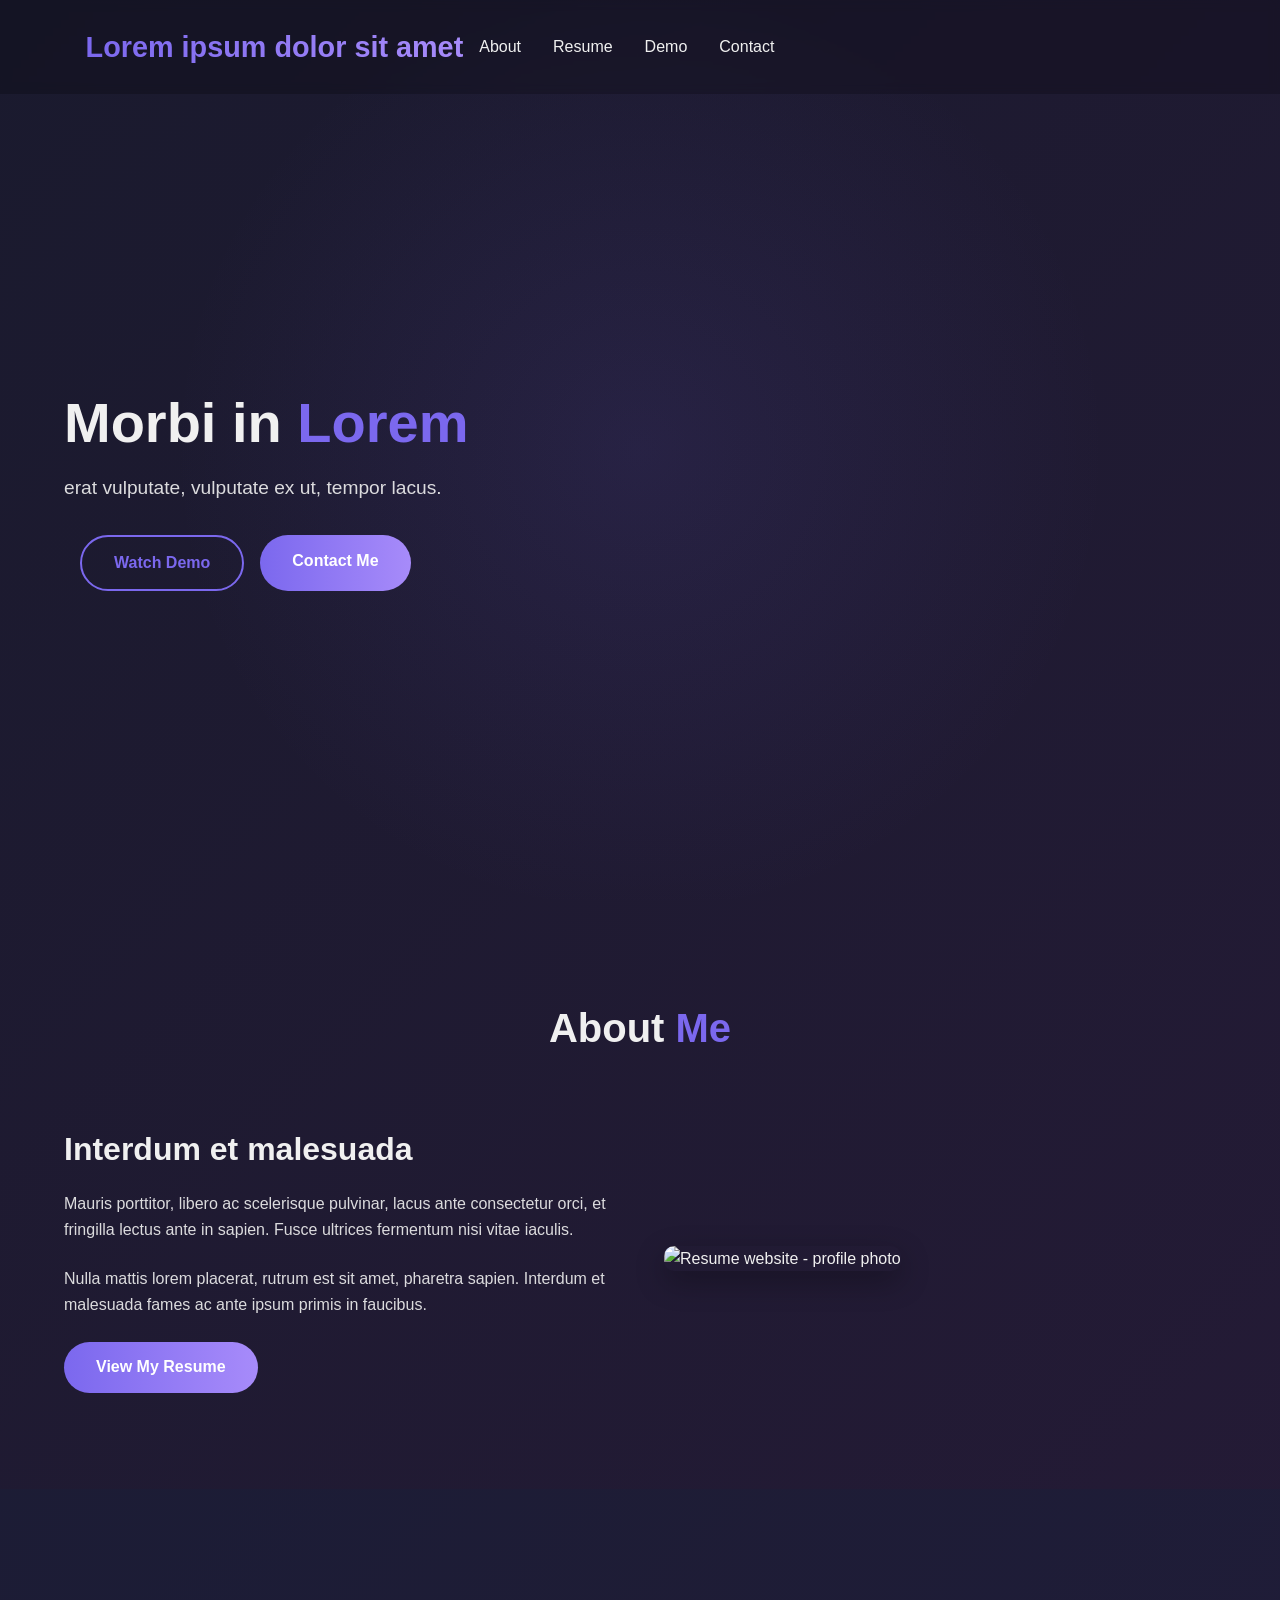
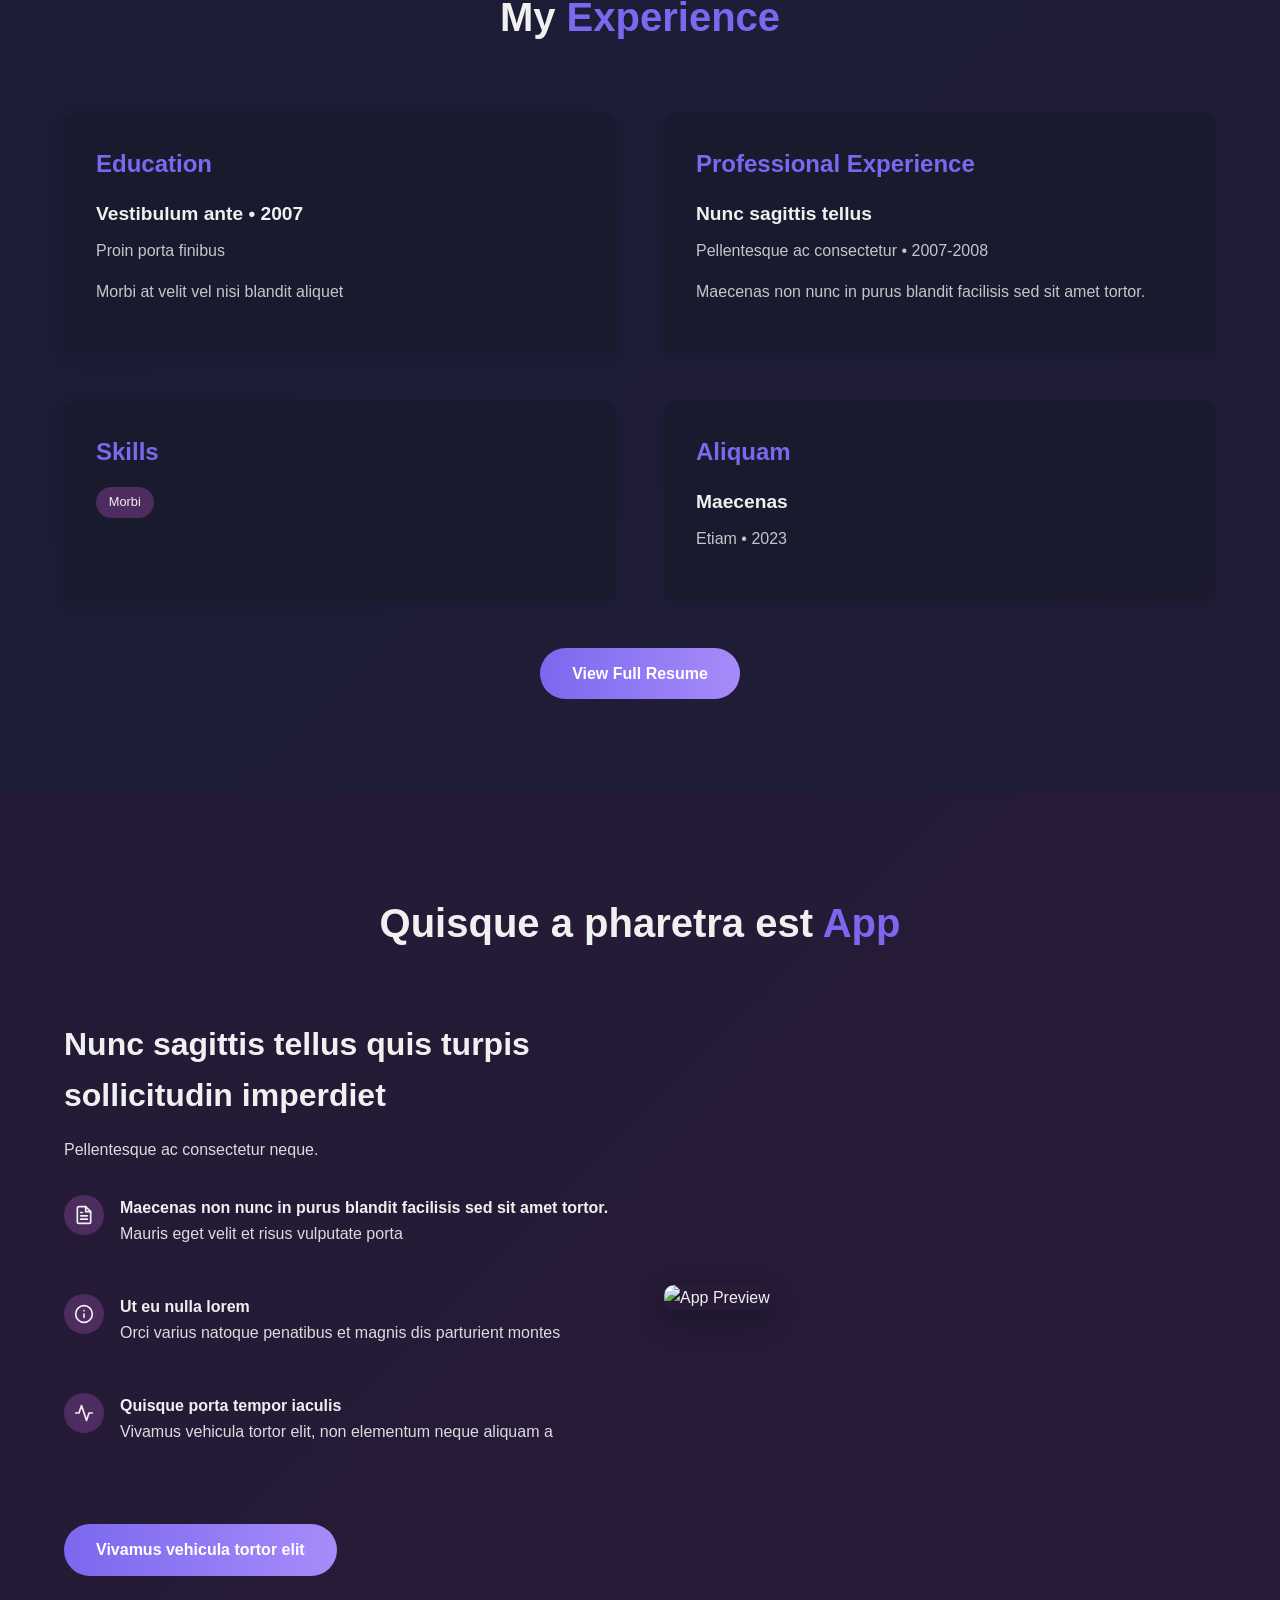
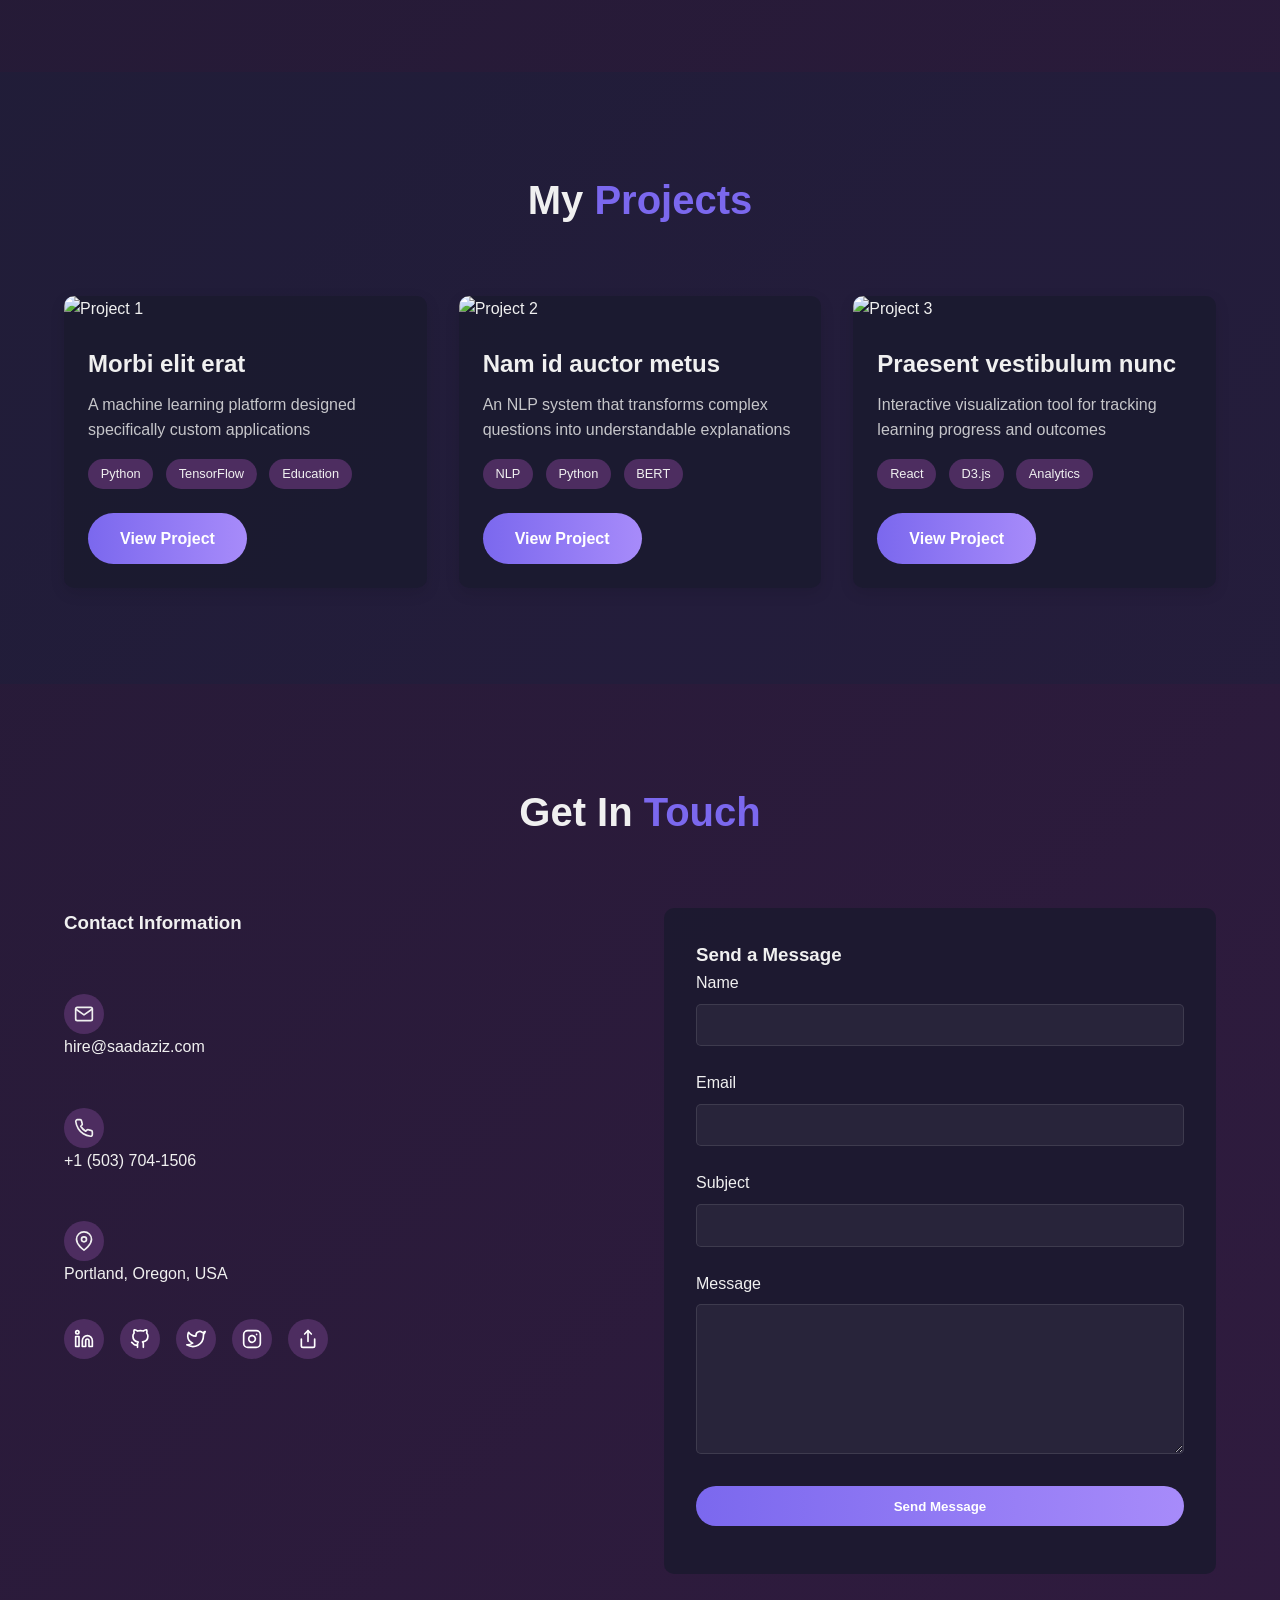
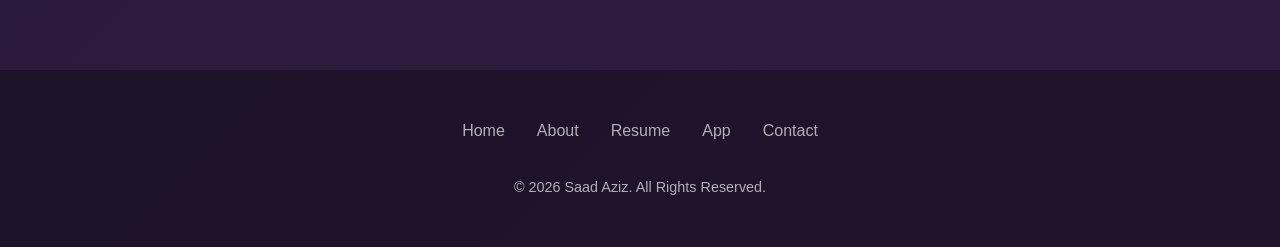
==== commit c8de683c: "Initial commit" ====
--- a/index.html
+++ b/index.html
@@ -1,25 +1,21 @@
 <!DOCTYPE html>
 <html lang="en">
-
 <head>
     <meta charset="UTF-8">
     <meta name="viewport" content="width=device-width, initial-scale=1.0">
     <link rel="stylesheet" href="./style.css">
-    <link rel="stylesheet" href="https://cdnjs.cloudflare.com/ajax/libs/font-awesome/6.4.0/css/all.min.css">
-    <title>Saad Aziz | Professional Website</title>
+	<link rel="stylesheet" href="https://cdnjs.cloudflare.com/ajax/libs/font-awesome/6.4.0/css/all.min.css">
+    <title>Lorem Ipsum | Personal Website</title>
 </head>
-
 <body>
-    <input type="hidden" id="build-version" value="v0.1.2 – July 26, 2025, 8:28 AM PT">
-
     <header id="header">
         <div class="container">
             <nav>
-                <div class="logo">SAAD AZIZ - AI ENGINEERING</div>
+                <div class="logo">Lorem ipsum dolor sit amet</div>
                 <ul class="nav-links">
                     <li><a href="#about">About</a></li>
                     <li><a href="resume.html">Resume</a></li>
-                    <li><a href="demo.html">Demo</a></li>
+					<li><a href="demo.html">Demo</a></li>
                     <li><a href="#contact">Contact</a></li>
                 </ul>
                 <div class="mobile-menu">
@@ -34,13 +30,11 @@
     <section id="home" class="hero">
         <div class="container">
             <div class="hero-content fade-in">
-                <h1>Engineer • <span style="color: var(--accent);"> Team builder</span></h1>
-                <p>I turn complexity into clarity: crafting code, mentoring teams, and delivering solutions that matter.
-                </p>
+                <h1>Morbi in <span style="color: var(--accent);">Lorem</span></h1>
+                <p>erat vulputate, vulputate ex ut, tempor lacus.</p>
                 <div class="hero-actions">
-                    <a href="demo.html" target="_blank" class="btn btn-secondary" style="margin-left: 1rem;">CareerGPT
-                        Demo</a>
-                    <a href="#contact" class="btn">Contact me</a>
+                    <a href="https://www.youtube.com/watch?v=your_app_demo_video_id" target="_blank" class="btn btn-secondary" style="margin-left: 1rem;">Watch Demo</a>
+                    <a href="#contact" class="btn">Contact Me</a>
                 </div>
             </div>
         </div>
@@ -51,26 +45,13 @@
             <h2 class="section-title fade-in">About <span>Me</span></h2>
             <div class="about-grid">
                 <div class="about-content fade-in">
-                    <h3>AI Engineer • Technical & Product Leader</h3>
-                    <p>I’m an engineer with 15+ years of experience building and scaling products, bridging the gap
-                        between software development, product strategy, and team leadership. Passionate about
-                        <strong>CI/CD, DevOps practices, and Observability</strong>, I focus on creating systems that
-                        empower teams to ship faster and with confidence.
-                    </p>
-                    <p>
-                        Recently, I’ve expanded into
-                        <strong>AI and LLM engineering</strong> — building Retrieval-Augmented Generation (RAG)
-                        pipelines, fine-tuning models, and integrating generative AI into business workflows to minimize
-                        adoption friction and deliver measurable operational impact.
-                    </p>
-                    <p>When I’m not at work, I’m exploring the <strong>Pacific
-                            Northwest trails and coastlines with my dogs</strong> — finding inspiration for the next
-                        challenge, both in tech and in life.</p>
+                    <h3>Interdum et malesuada</h3>
+                    <p>Mauris porttitor, libero ac scelerisque pulvinar, lacus ante consectetur orci, et fringilla lectus ante in sapien. Fusce ultrices fermentum nisi vitae iaculis.</p>
+                    <p>Nulla mattis lorem placerat, rutrum est sit amet, pharetra sapien. Interdum et malesuada fames ac ante ipsum primis in faucibus.</p>
                     <a href="/resume.html" class="btn">View My Resume</a>
                 </div>
                 <div class="fade-in">
-                    <img src="https://aurorahours.com/images/saad-aziz-profile-photo.jpeg"
-                        alt="Resume website - profile photo" class="about-img">
+                    <img src="/images/profile_photo.jpg" alt="Resume website - profile photo" class="about-img">
                 </div>
             </div>
         </div>
@@ -78,69 +59,40 @@
 
     <section id="resume" class="section" style="background-color: rgba(22, 33, 62, 0.3);">
         <div class="container">
-            <h2 class="section-title fade-in">My <span>Qualifications</span></h2>
+            <h2 class="section-title fade-in">My <span>Experience</span></h2>
             <div class="resume-grid">
                 <div class="resume-card fade-in">
                     <h3>Education</h3>
                     <div>
-                        <h4 class="degree-title"></h4>Bachelor of Science - Computer Science <span class="grad-year">•
-                            2007</span></h4>
-                        <p class="institution">Portland State University – Portland, OR</p>
-                        <p>Specialized in software engineering, algorithms, and systems programming.
-                            Senior capstone included developing a <strong>dynamic screen reader and accessibility
-                                toolkit</strong>
-                            for visually impaired users, integrating real‑time UI parsing, adaptive text‑to‑speech,
-                            and a distributed <strong>REST API</strong> for cross‑platform accessibility support.
-                        </p>
-                    </div>
-
+                        <h4>Vestibulum ante • 2007</h4>
+                        <p>Proin porta finibus</p>
+                        <p> Morbi at velit vel nisi blandit aliquet</p>
+                    </div>
+                   
                 </div>
                 <div class="resume-card fade-in">
-                    <h3>Experience Highlights</h3>
+                    <h3>Professional Experience</h3>
                     <div>
-                        <h4>Engineering Leader / Principal Engineer</h4>
-                        <p>15+ years building scalable SaaS platforms, mentoring teams, and driving cloud migrations</p>
-                    </div>
-                    <div>
-                        <h4>Full-Stack Developer</h4>
-                        <p>Expert in modern frameworks; Quick learner; delivered high-impact enterprise apps</p>
-                    </div>
-                </div>
-
+                        <h4>Nunc sagittis tellus</h4>
+                        <p>Pellentesque ac consectetur • 2007-2008</p>
+                        <p>Maecenas non nunc in purus blandit facilisis sed sit amet tortor.</p>
+                    </div>
+                  
+                </div>
                 <div class="resume-card fade-in">
                     <h3>Skills</h3>
                     <div>
-                        <span class="tag">C# / .NET (ASP.NET, WPF)</span>
-                        <span class="tag">Java (Spring Boot)</span>
-                        <span class="tag">Python / Node.js / TypeScript</span>
-                        <span class="tag">Ember.js / Angular</span>
-                        <span class="tag">MS SQL Server / MySQL / DynamoDB / MongoDB</span>
-                        <span class="tag">Microservices / REST APIs</span>
-                        <span class="tag">AWS / Azure Cloud</span>
-                        <span class="tag">CI/CD (TeamCity, Jenkins, GitHub Actions)</span>
-                        <span class="tag">IAM / OAuth 2.0 / JWT</span>
-                        <span class="tag">RSA Cryptography / mTLS / OpenSSL</span>
-                        <span class="tag">AI/ML (TensorFlow, NLP, Prompt Engineering, API Integration)</span>
+                        <span class="tag">Morbi </span>
                     </div>
                 </div>
                 <div class="resume-card fade-in">
-                    <h3>Soft & Transferable Skills</h3>
+                    <h3>Aliquam</h3>
                     <div>
-                        <span class="tag">Cross-Functional Leadership</span>
-                        <span class="tag">Strategic Planning</span>
-                        <span class="tag">Stakeholder Communication</span>
-                        <span class="tag">Agile Project Management</span>
-                        <span class="tag">Product Roadmapping</span>
-                        <span class="tag">Risk Mitigation & Issue Resolution</span>
-                        <span class="tag">Mentorship & Team Development</span>
-                        <span class="tag">Process Optimization</span>
-                        <span class="tag">Customer-Centric Mindset</span>
-                        <span class="tag">Data-Driven Decision Making</span>
-                        <span class="tag">Change Management</span>
-                        <span class="tag">Conflict Resolution</span>
-                    </div>
-                </div>
-
+                        <h4>Maecenas</h4>
+                        <p>Etiam • 2023</p>
+                    </div>
+                   
+                </div>
             </div>
             <div style="text-align: center; margin-top: 3rem;">
                 <a href="/resume.html" class="btn">View Full Resume</a>
@@ -150,25 +102,15 @@
 
     <section id="app" class="section">
         <div class="container">
-            <h2 class="section-title fade-in">Introducing <span>CareerGPT</span></h2>
+            <h2 class="section-title fade-in">Quisque a pharetra est <span>App</span></h2>
             <div class="app-preview">
-                <!-- Content -->
                 <div class="app-content fade-in">
-                    <h3>AI-Powered Career Insights for Developers & Tech Professionals</h3>
-                    <p>
-                        CareerGPT helps you analyze your current role, skills, and market trends using AI/ML
-                        (NLP + prompt engineering) to provide clear recommendations on growth paths,
-                        salary trends, and emerging opportunities.
-                    </p>
-
+                    <h3>Nunc sagittis tellus quis turpis sollicitudin imperdiet</h3>
+                    <p>Pellentesque ac consectetur neque.</p>
                     <div class="app-features">
-                        <!-- Feature 1 -->
                         <div class="feature">
                             <div class="feature-icon">
-                                <!-- Icon: Document/analysis -->
-                                <svg xmlns="http://www.w3.org/2000/svg" width="20" height="20" viewBox="0 0 24 24"
-                                    fill="none" stroke="currentColor" stroke-width="2" stroke-linecap="round"
-                                    stroke-linejoin="round">
+                                <svg xmlns="http://www.w3.org/2000/svg" width="20" height="20" viewBox="0 0 24 24" fill="none" stroke="currentColor" stroke-width="2" stroke-linecap="round" stroke-linejoin="round">
                                     <path d="M14 2H6a2 2 0 0 0-2 2v16a2 2 0 0 0 2 2h12a2 2 0 0 0 2-2V8z"></path>
                                     <polyline points="14 2 14 8 20 8"></polyline>
                                     <line x1="16" y1="13" x2="8" y2="13"></line>
@@ -177,56 +119,39 @@
                                 </svg>
                             </div>
                             <div>
-                                <h4>Personalized AI Analysis</h4>
-                                <p>Enter your role to see how AI predicts risk, opportunities, and skill gaps in your
-                                    field.</p>
-                            </div>
-                        </div>
-
-                        <!-- Feature 2 -->
+                                <h4>Maecenas non nunc in purus blandit facilisis sed sit amet tortor.</h4>
+                                <p>Mauris eget velit et risus vulputate porta</p>
+                            </div>
+                        </div>
                         <div class="feature">
                             <div class="feature-icon">
-                                <!-- Icon: Insight -->
-                                <svg xmlns="http://www.w3.org/2000/svg" width="20" height="20" viewBox="0 0 24 24"
-                                    fill="none" stroke="currentColor" stroke-width="2" stroke-linecap="round"
-                                    stroke-linejoin="round">
+                                <svg xmlns="http://www.w3.org/2000/svg" width="20" height="20" viewBox="0 0 24 24" fill="none" stroke="currentColor" stroke-width="2" stroke-linecap="round" stroke-linejoin="round">
                                     <circle cx="12" cy="12" r="10"></circle>
                                     <line x1="12" y1="16" x2="12" y2="12"></line>
                                     <line x1="12" y1="8" x2="12.01" y2="8"></line>
                                 </svg>
                             </div>
                             <div>
-                                <h4>Market & Salary Forecasts</h4>
-                                <p>Leverage real-time labor trends to see where your role is headed and what skills pay
-                                    most.</p>
-                            </div>
-                        </div>
-
-                        <!-- Feature 3 -->
+                                <h4>Ut eu nulla lorem</h4>
+                                <p>Orci varius natoque penatibus et magnis dis parturient montes</p>
+                            </div>
+                        </div>
                         <div class="feature">
                             <div class="feature-icon">
-                                <!-- Icon: Growth/learning -->
-                                <svg xmlns="http://www.w3.org/2000/svg" width="20" height="20" viewBox="0 0 24 24"
-                                    fill="none" stroke="currentColor" stroke-width="2" stroke-linecap="round"
-                                    stroke-linejoin="round">
+                                <svg xmlns="http://www.w3.org/2000/svg" width="20" height="20" viewBox="0 0 24 24" fill="none" stroke="currentColor" stroke-width="2" stroke-linecap="round" stroke-linejoin="round">
                                     <polyline points="22 12 18 12 15 21 9 3 6 12 2 12"></polyline>
                                 </svg>
                             </div>
                             <div>
-                                <h4>Actionable Growth Paths</h4>
-                                <p>Get curated recommendations — certifications, tech stacks, and roles to future‑proof
-                                    your career.</p>
-                            </div>
-                        </div>
-                    </div>
-
-                    <a href="demo.html" class="btn" style="margin-top: 2rem;">Try the Live Demo</a>
-                </div>
-
-                <!-- Image -->
+                                <h4>Quisque porta tempor iaculis</h4>
+                                <p>Vivamus vehicula tortor elit, non elementum neque aliquam a</p>
+                            </div>
+                        </div>
+                    </div>
+                    <a href="/Quisque.html" class="btn" style="margin-top: 2rem;">Vivamus vehicula tortor elit</a>
+                </div>
                 <div class="fade-in">
-                    <img src="https://aurorahours.com/images/saad-aziz-profile-demo.png" alt="CareerGPT App Preview"
-                        class="app-img">
+                    <img src="https://placehold.co/600x400/301b3f/ffffff?text=App+Preview+Image" alt="App Preview" class="app-img">
                 </div>
             </div>
         </div>
@@ -236,67 +161,47 @@
         <div class="container">
             <h2 class="section-title fade-in">My <span>Projects</span></h2>
             <div class="projects-grid">
-
-                <!-- Project 1: CareerGPT Backend -->
                 <div class="project-card fade-in">
-                    <img src="https://placehold.co/400x200/3c2a21/f0f0f0?text=CareerGPT+Backend" alt="CareerGPT Backend"
-                        class="project-img">
+                    <img src="https://placehold.co/400x200/3c2a21/f0f0f0?text=Project+1+Image" alt="Project 1" class="project-img">
                     <div class="project-content">
-                        <h3>CareerGPT Backend</h3>
-                        <p>Python, FastAPI-powered backend hosted on Linux, bridging AI-driven career insights with
-                            secure, modular architecture and real-time monitoring and observability.</p>
-                        <div>
-                            <span class="tag">FastAPI</span>
-                            <span class="tag">OpenAI API</span>
-                            <span class="tag">DomainRacer</span>
-                        </div>
-                        <a href="https://aurorahours.com/careergpt_dev" target="_blank" class="btn"
-                            style="margin-top: 1rem;">View Live</a>
-                        <a href="https://github.com/saadaziz/careergpt-backend" target="_blank" class="btn"
-                            style="margin-top: 1rem;">View Code</a>
-                    </div>
-                </div>
-
-                <!-- Project 2: dev.saadaziz.com -->
-                <div class="project-card fade-in">
-                    <img src="https://placehold.co/400x200/3c2a21/f0f0f0?text=Sandbox" alt="Developer Sandbox"
-                        class="project-img">
-                    <div class="project-content">
-                        <h3>⛱️Developer Sandbox (dev.saadaziz.com)</h3>
-                        <p>Experimental portfolio and UI playground for testing future site enhancements.</p>
-                        <div>
-                            <span class="tag">CI/CD</span>
-                            <span class="tag">DevOps</span>
-                        </div>
-                        <a href="https://dev.saadaziz.com" target="_blank" class="btn" style="margin-top: 1rem;">View
-                            Live</a>
-                        <a href="https://github.com/saadaziz/dev.saadaziz.com" target="_blank" class="btn"
-                            style="margin-top: 1rem;">View Code</a>
-                    </div>
-                </div>
-
-                <!-- Project 3: Gas Station Valuation & Acquisition Engine -->
-                <div class="project-card fade-in">
-                    <img src="https://placehold.co/400x200/3c2a21/f0f0f0?text=Acquisition+Engine"
-                        alt="Gas Station Valuation & Acquisition Engine" class="project-img">
-                    <div class="project-content">
-                        <h3>Gas Station Valuation & Acquisition Engine</h3>
-                        <p>
-                            Proprietary, production-grade system for automated deal sourcing, data extraction, and
-                            LLM-driven valuation of gas stations and c-stores.<br>
-                        </p>
+                        <h3>Morbi elit erat</h3>
+                        <p>A machine learning platform designed specifically custom applications</p>
                         <div>
                             <span class="tag">Python</span>
-                            <span class="tag">Data Engineering</span>
-                            <span class="tag">Web Scraping</span>
-                            <span class="tag">OpenAI API</span>
-                        </div>
-                        <span class="btn disabled" style="margin-top: 1rem; opacity: 0.7; cursor: not-allowed;">Private
-                            Source</span>
-                        <a href="resume.html#gasstationengine" class="btn" style="margin-top:0.5em;">View details in
-                            resume</a>
-                        <div style="margin-top: 0.5rem; font-size: 0.97rem; color: #c2ad61;"></div>
-                    </div>
+                            <span class="tag">TensorFlow</span>
+                            <span class="tag">Education</span>
+                        </div>
+                        <a href="#" class="btn" style="margin-top: 1rem;">View Project</a>
+                    </div>
+                </div>
+                <div class="project-card fade-in">
+                    <img src="https://placehold.co/400x200/3c2a21/f0f0f0?text=Project+2+Image" alt="Project 2" class="project-img">
+                    <div class="project-content">
+                        <h3>Nam id auctor metus</h3>
+                        <p>An NLP system that transforms complex questions into understandable explanations</p>
+                        <div>
+                            <span class="tag">NLP</span>
+                            <span class="tag">Python</span>
+                            <span class="tag">BERT</span>
+                        </div>
+                        <a href="#" class="btn" style="margin-top: 1rem;">View Project</a>
+                    </div>
+                </div>
+                <div class="project-card fade-in">
+                    <img src="https://placehold.co/400x200/3c2a21/f0f0f0?text=Project+3+Image" alt="Project 3" class="project-img">
+                    <div class="project-content">
+                        <h3>Praesent vestibulum nunc</h3>
+                        <p>Interactive visualization tool for tracking learning progress and outcomes</p>
+                        <div>
+                            <span class="tag">React</span>
+                            <span class="tag">D3.js</span>
+                            <span class="tag">Analytics</span>
+                        </div>
+                        <a href="#" class="btn" style="margin-top: 1rem;">View Project</a>
+                    </div>
+                </div>
+            </div>
+        </div>
     </section>
 
     <section id="contact" class="section">
@@ -306,118 +211,84 @@
                 <div class="contact-info fade-in">
                     <h3>Contact Information</h3>
                     <p style="margin-top: 2rem;">
-                    <div class="contact-icon">
-                        <svg xmlns="http://www.w3.org/2000/svg" width="20" height="20" viewBox="0 0 24 24" fill="none"
-                            stroke="currentColor" stroke-width="2" stroke-linecap="round" stroke-linejoin="round">
-                            <path d="M4 4h16c1.1 0 2 .9 2 2v12c0 1.1-.9 2-2 2H4c-1.1 0-2-.9-2-2V6c0-1.1.9-2 2-2z">
-                            </path>
-                            <polyline points="22,6 12,13 2,6"></polyline>
-                        </svg>
-                    </div>
-                    <span>hire@saadaziz.com</span>
+                        <div class="contact-icon">
+                            <svg xmlns="http://www.w3.org/2000/svg" width="20" height="20" viewBox="0 0 24 24" fill="none" stroke="currentColor" stroke-width="2" stroke-linecap="round" stroke-linejoin="round">
+                                <path d="M4 4h16c1.1 0 2 .9 2 2v12c0 1.1-.9 2-2 2H4c-1.1 0-2-.9-2-2V6c0-1.1.9-2 2-2z"></path>
+                                <polyline points="22,6 12,13 2,6"></polyline>
+                            </svg>
+                        </div>
+                        <span>hire@saadaziz.com</span>
                     </p>
                     <p>
-                    <div class="contact-icon">
-                        <svg xmlns="http://www.w3.org/2000/svg" width="20" height="20" viewBox="0 0 24 24" fill="none"
-                            stroke="currentColor" stroke-width="2" stroke-linecap="round" stroke-linejoin="round">
-                            <path
-                                d="M22 16.92v3a2 2 0 0 1-2.18 2 19.79 19.79 0 0 1-8.63-3.07 19.5 19.5 0 0 1-6-6 19.79 19.79 0 0 1-3.07-8.67A2 2 0 0 1 4.11 2h3a2 2 0 0 1 2 1.72 12.84 12.84 0 0 0 .7 2.81 2 2 0 0 1-.45 2.11L8.09 9.91a16 16 0 0 0 6 6l1.27-1.27a2 2 0 0 1 2.11-.45 12.84 12.84 0 0 0 2.81.7A2 2 0 0 1 22 16.92z">
-                            </path>
-                        </svg>
-                    </div>
-                    <span>+1 (503) 704-1506</span>
+                        <div class="contact-icon">
+                            <svg xmlns="http://www.w3.org/2000/svg" width="20" height="20" viewBox="0 0 24 24" fill="none" stroke="currentColor" stroke-width="2" stroke-linecap="round" stroke-linejoin="round">
+                                <path d="M22 16.92v3a2 2 0 0 1-2.18 2 19.79 19.79 0 0 1-8.63-3.07 19.5 19.5 0 0 1-6-6 19.79 19.79 0 0 1-3.07-8.67A2 2 0 0 1 4.11 2h3a2 2 0 0 1 2 1.72 12.84 12.84 0 0 0 .7 2.81 2 2 0 0 1-.45 2.11L8.09 9.91a16 16 0 0 0 6 6l1.27-1.27a2 2 0 0 1 2.11-.45 12.84 12.84 0 0 0 2.81.7A2 2 0 0 1 22 16.92z"></path>
+                            </svg>
+                        </div>
+                        <span>+1 (503) 704-1506</span>
                     </p>
                     <p>
-                    <div class="contact-icon">
-                        <svg xmlns="http://www.w3.org/2000/svg" width="20" height="20" viewBox="0 0 24 24" fill="none"
-                            stroke="currentColor" stroke-width="2" stroke-linecap="round" stroke-linejoin="round">
-                            <path d="M21 10c0 7-9 13-9 13s-9-6-9-13a9 9 0 0 1 18 0z"></path>
-                            <circle cx="12" cy="10" r="3"></circle>
-                        </svg>
-                    </div>
-                    <span>Portland, Oregon, USA</span>
+                        <div class="contact-icon">
+                            <svg xmlns="http://www.w3.org/2000/svg" width="20" height="20" viewBox="0 0 24 24" fill="none" stroke="currentColor" stroke-width="2" stroke-linecap="round" stroke-linejoin="round">
+                                <path d="M21 10c0 7-9 13-9 13s-9-6-9-13a9 9 0 0 1 18 0z"></path>
+                                <circle cx="12" cy="10" r="3"></circle>
+                            </svg>
+                        </div>
+                        <span>Portland, Oregon, USA</span>
                     </p>
                     <div class="social-links">
-                        <a href="https://linkedin.com/in/your-linkedin" target="_blank" class="social-link"
-                            aria-label="LinkedIn">
-                            <svg xmlns="http://www.w3.org/2000/svg" width="20" height="20" viewBox="0 0 24 24"
-                                fill="none" stroke="currentColor" stroke-width="2" stroke-linecap="round"
-                                stroke-linejoin="round">
-                                <path
-                                    d="M16 8a6 6 0 0 1 6 6v7h-4v-7a2 2 0 0 0-2-2 2 2 0 0 0-2 2v7h-4v-7a6 6 0 0 1 6-6z">
-                                </path>
+                        <a href="https://linkedin.com/in/your-linkedin" target="_blank" class="social-link" aria-label="LinkedIn">
+                            <svg xmlns="http://www.w3.org/2000/svg" width="20" height="20" viewBox="0 0 24 24" fill="none" stroke="currentColor" stroke-width="2" stroke-linecap="round" stroke-linejoin="round">
+                                <path d="M16 8a6 6 0 0 1 6 6v7h-4v-7a2 2 0 0 0-2-2 2 2 0 0 0-2 2v7h-4v-7a6 6 0 0 1 6-6z"></path>
                                 <rect x="2" y="9" width="4" height="12"></rect>
                                 <circle cx="4" cy="4" r="2"></circle>
                             </svg>
                         </a>
-                        <a href="https://github.com/your-github" target="_blank" class="social-link"
-                            aria-label="GitHub">
-                            <svg xmlns="http://www.w3.org/2000/svg" width="20" height="20" viewBox="0 0 24 24"
-                                fill="none" stroke="currentColor" stroke-width="2" stroke-linecap="round"
-                                stroke-linejoin="round">
-                                <path
-                                    d="M9 19c-5 1.5-5-2.5-7-3m14 6v-3.87a3.37 3.37 0 0 0-.94-2.61c3.14-.35 6.44-1.54 6.44-7A5.44 5.44 0 0 0 20 4.77 5.07 5.07 0 0 0 19.91 1S18.73.65 16 2.48a13.38 13.38 0 0 0-7 0C6.27.65 5.09 1 5.09 1A5.07 5.07 0 0 0 5 4.77a5.44 5.44 0 0 0-1.5 3.78c0 5.42 3.3 6.61 6.44 7A3.37 3.37 0 0 0 9 18.13V22">
-                                </path>
+                        <a href="https://github.com/your-github" target="_blank" class="social-link" aria-label="GitHub">
+                            <svg xmlns="http://www.w3.org/2000/svg" width="20" height="20" viewBox="0 0 24 24" fill="none" stroke="currentColor" stroke-width="2" stroke-linecap="round" stroke-linejoin="round">
+                                <path d="M9 19c-5 1.5-5-2.5-7-3m14 6v-3.87a3.37 3.37 0 0 0-.94-2.61c3.14-.35 6.44-1.54 6.44-7A5.44 5.44 0 0 0 20 4.77 5.07 5.07 0 0 0 19.91 1S18.73.65 16 2.48a13.38 13.38 0 0 0-7 0C6.27.65 5.09 1 5.09 1A5.07 5.07 0 0 0 5 4.77a5.44 5.44 0 0 0-1.5 3.78c0 5.42 3.3 6.61 6.44 7A3.37 3.37 0 0 0 9 18.13V22"></path>
                             </svg>
                         </a>
-                        <a href="https://twitter.com/your-twitter" target="_blank" class="social-link"
-                            aria-label="Twitter">
-                            <svg xmlns="http://www.w3.org/2000/svg" width="20" height="20" viewBox="0 0 24 24"
-                                fill="none" stroke="currentColor" stroke-width="2" stroke-linecap="round"
-                                stroke-linejoin="round">
-                                <path
-                                    d="M23 3a10.9 10.9 0 0 1-3.14 1.53 4.48 4.48 0 0 0-7.86 3v1A10.66 10.66 0 0 1 3 4s-4 9 5 13a11.64 11.64 0 0 1-7 2c9 5 20 0 20-11.5a4.5 4.5 0 0 0-.08-.83A7.72 7.72 0 0 0 23 3z">
-                                </path>
+                        <a href="https://twitter.com/your-twitter" target="_blank" class="social-link" aria-label="Twitter">
+                            <svg xmlns="http://www.w3.org/2000/svg" width="20" height="20" viewBox="0 0 24 24" fill="none" stroke="currentColor" stroke-width="2" stroke-linecap="round" stroke-linejoin="round">
+                                <path d="M23 3a10.9 10.9 0 0 1-3.14 1.53 4.48 4.48 0 0 0-7.86 3v1A10.66 10.66 0 0 1 3 4s-4 9 5 13a11.64 11.64 0 0 1-7 2c9 5 20 0 20-11.5a4.5 4.5 0 0 0-.08-.83A7.72 7.72 0 0 0 23 3z"></path>
                             </svg>
                         </a>
-                        <a href="https://instagram.com/your-instagram" target="_blank" class="social-link"
-                            aria-label="Instagram">
-                            <svg xmlns="http://www.w3.org/2000/svg" width="20" height="20" viewBox="0 0 24 24"
-                                fill="none" stroke="currentColor" stroke-width="2" stroke-linecap="round"
-                                stroke-linejoin="round">
+                        <a href="https://instagram.com/your-instagram" target="_blank" class="social-link" aria-label="Instagram">
+                            <svg xmlns="http://www.w3.org/2000/svg" width="20" height="20" viewBox="0 0 24 24" fill="none" stroke="currentColor" stroke-width="2" stroke-linecap="round" stroke-linejoin="round">
                                 <rect x="2" y="2" width="20" height="20" rx="5" ry="5"></rect>
                                 <path d="M16 11.37A4 4 0 1 1 12.63 8 4 4 0 0 1 16 11.37z"></path>
                                 <line x1="17.5" y1="6.5" x2="17.51" y2="6.5"></line>
                             </svg>
                         </a>
                         <a href="https://your-substack.com" target="_blank" class="social-link" aria-label="Substack">
-                            <svg xmlns="http://www.w3.org/2000/svg" width="20" height="20" viewBox="0 0 24 24"
-                                fill="none" stroke="currentColor" stroke-width="2" stroke-linecap="round"
-                                stroke-linejoin="round">
-                                <path d="M4 12v8a2 2 0 0 0 2 2h12a2 2 0 0 0 2-2v-8"></path>
-                                <polyline points="16 6 12 2 8 6"></polyline>
-                                <line x1="12" y1="2" x2="12" y2="15"></line>
-                            </svg>
+                            <svg xmlns="http://www.w3.org/2000/svg" width="20" height="20" viewBox="0 0 24 24" fill="none" stroke="currentColor" stroke-width="2" stroke-linecap="round" stroke-linejoin="round"><path d="M4 12v8a2 2 0 0 0 2 2h12a2 2 0 0 0 2-2v-8"></path><polyline points="16 6 12 2 8 6"></polyline><line x1="12" y1="2" x2="12" y2="15"></line></svg>
                         </a>
                     </div>
                 </div>
                 <div class="contact-form fade-in">
                     <h3>Send a Message</h3>
-                    <form id="contactForm" action="https://formspree.io/f/mldlbdag" method="POST">
-                        <form id="contactForm" action="https://formspree.io/f/mldlbdag" method="POST">
-                            <input type="text" name="_gotcha" style="display:none" tabindex="-1" autocomplete="off">
-
-                            <div class="form-group">
-                                <label for="name">Name</label>
-                                <input type="text" id="name" name="name" class="form-control" required>
-                            </div>
-                            <div class="form-group">
-                                <label for="email">Email</label>
-                                <input type="email" id="email" name="email" class="form-control" required>
-                            </div>
-                            <div class="form-group">
-                                <label for="subject">Subject</label>
-                                <input type="text" id="subject" name="_subject" class="form-control" required>
-                            </div>
-                            <div class="form-group">
-                                <label for="message">Message</label>
-                                <textarea id="message" name="message" class="form-control" required></textarea>
-                            </div>
-                            <button type="submit" class="btn" style="width: 100%;">Send Message</button>
-                        </form>
-
-                        <div id="formStatus" style="margin-top: 1rem; text-align: center; font-size: 0.95rem;"></div>
-
+                    <!-- Updated form action to handle submission via JavaScript -->
+                    <form id="contactForm" action="https://formspree.io/f/yourformid" method="POST">
+                        <div class="form-group">
+                            <label for="name">Name</label>
+                            <input type="text" id="name" name="name" class="form-control" required>
+                        </div>
+                        <div class="form-group">
+                            <label for="email">Email</label>
+                            <input type="email" id="email" name="email" class="form-control" required>
+                        </div>
+                        <div class="form-group">
+                            <label for="subject">Subject</label>
+                            <input type="text" id="subject" name="_subject" class="form-control" required>
+                        </div>
+                        <div class="form-group">
+                            <label for="message">Message</label>
+                            <textarea id="message" name="message" class="form-control" required></textarea>
+                        </div>
+                        <button type="submit" class="btn" style="width: 100%;">Send Message</button>
+                    </form>
+                    <div id="formStatus" style="margin-top: 1rem; text-align: center; color: var(--accent);"></div>
                 </div>
             </div>
         </div>
@@ -428,8 +299,9 @@
             <ul class="footer-links">
                 <li><a href="#home">Home</a></li>
                 <li><a href="#about">About</a></li>
-                <li><a href="resume.html">Resume</a></li>
-                <li><a href="demo.html">Demo</a></li>
+                <li><a href="/resume.html">Resume</a></li>
+                <li><a href="/demo.html">App</a></li>
+                <!-- <li><a href="#projects">Projects</a></li> -->
                 <li><a href="#contact">Contact</a></li>
             </ul>
             <p class="copyright">© <span id="year">2025</span> Saad Aziz. All Rights Reserved.</p>
@@ -440,12 +312,12 @@
         // Mobile Menu Toggle
         const mobileMenu = document.querySelector('.mobile-menu');
         const navLinks = document.querySelector('.nav-links');
-
+        
         mobileMenu.addEventListener('click', () => {
             mobileMenu.classList.toggle('active');
             navLinks.classList.toggle('active');
         });
-
+        
         // Close mobile menu when clicking a link
         document.querySelectorAll('.nav-links a').forEach(link => {
             link.addEventListener('click', () => {
@@ -453,7 +325,7 @@
                 navLinks.classList.remove('active');
             });
         });
-
+        
         // Scroll animations
         window.addEventListener('scroll', () => {
             // Header scroll effect
@@ -463,37 +335,37 @@
             } else {
                 header.classList.remove('header-scrolled');
             }
-
+            
             // Fade-in effect for elements
             const fadeElements = document.querySelectorAll('.fade-in');
             fadeElements.forEach(element => {
                 const elementTop = element.getBoundingClientRect().top;
                 const windowHeight = window.innerHeight;
-                if (elementTop < windowHeight - 100) {
+                if (elementTop < windowHeight - 100) { 
                     element.classList.add('visible');
                 }
             });
         });
-
+        
         // Trigger scroll once to show initial elements on page load
         window.dispatchEvent(new Event('scroll'));
-
+        
         // Update year in footer
         document.getElementById('year').textContent = new Date().getFullYear();
-
+        
         // Smooth scrolling for anchor links
         document.querySelectorAll('a[href^="#"]').forEach(anchor => {
-            anchor.addEventListener('click', function (e) {
+            anchor.addEventListener('click', function(e) {
                 e.preventDefault();
-
+                
                 const targetId = this.getAttribute('href');
                 if (targetId === '#') return;
-
+                
                 const targetElement = document.querySelector(targetId);
                 if (targetElement) {
                     const headerHeight = document.getElementById('header').offsetHeight;
                     const targetPosition = targetElement.getBoundingClientRect().top + window.pageYOffset - headerHeight;
-
+                    
                     window.scrollTo({
                         top: targetPosition,
                         behavior: 'smooth'
@@ -506,53 +378,43 @@
         const contactForm = document.getElementById('contactForm');
         const formStatus = document.getElementById('formStatus');
 
-        contactForm.addEventListener('submit', async function (e) {
-            e.preventDefault();
-
+        contactForm.addEventListener('submit', async function(e) {
+            e.preventDefault(); // Prevent default form submission
+
+            const formData = new FormData(contactForm);
             formStatus.textContent = 'Sending...';
-            formStatus.className = 'sending';
-
-            const formData = new FormData(contactForm);
+            formStatus.style.color = 'var(--accent)';
 
             try {
+                // Using Formspree as a common, easy-to-set-up backend for forms
+                // You need to replace 'yourformid' with your actual Formspree form ID
                 const response = await fetch(contactForm.action, {
                     method: 'POST',
                     body: formData,
-                    headers: { 'Accept': 'application/json' }
+                    headers: {
+                        'Accept': 'application/json'
+                    }
                 });
 
                 if (response.ok) {
                     formStatus.textContent = 'Message sent successfully!';
-                    formStatus.className = 'success';
-                    contactForm.reset();
+                    formStatus.style.color = 'green';
+                    contactForm.reset(); // Clear the form
                 } else {
                     const data = await response.json();
-                    formStatus.textContent = data.errors
-                        ? data.errors.map(err => err.message).join(', ')
-                        : 'Oops! There was a problem sending your message.';
-                    formStatus.className = 'error';
+                    if (data.errors) {
+                        formStatus.textContent = data.errors.map(error => error.message).join(', ');
+                    } else {
+                        formStatus.textContent = 'Oops! There was a problem sending your message.';
+                    }
+                    formStatus.style.color = 'red';
                 }
             } catch (error) {
-                formStatus.textContent = 'Network error. Please try again.';
-                formStatus.className = 'error';
+                console.error('Error:', error);
+                formStatus.textContent = 'Oops! A network error occurred.';
+                formStatus.style.color = 'red';
             }
         });
-        // === Build Version Display for dev or local (file://) ===
-        document.addEventListener('DOMContentLoaded', () => {
-            const version = document.getElementById('build-version')?.value;
-
-            const isDev = window.location.hostname.startsWith("dev.");
-            const isLocal = window.location.protocol === "file:"; // detect file://
-
-            if (version && (isDev || isLocal)) {
-                const footer = document.createElement("div");
-                footer.style.cssText = "font-size:12px; color:gray; text-align:center; margin-top:10px;";
-                footer.textContent = `Build: ${version}`;
-                document.body.appendChild(footer);
-            }
-        });
-
     </script>
 </body>
-
 </html>
--- a/style.css
+++ b/style.css
@@ -8,6 +8,7 @@
     --accent: #7b68ee;
 }
 
+/* Universal box-sizing for consistent layout */
 * {
     margin: 0;
     padding: 0;
@@ -19,7 +20,7 @@
     background: linear-gradient(135deg, var(--deep-blue), var(--purple-main));
     color: var(--white-text);
     line-height: 1.6;
-    min-height: 100vh;
+    min-height: 100vh; /* Ensure body takes full viewport height */
     display: flex;
     flex-direction: column;
 }
@@ -50,8 +51,7 @@
     display: flex;
     justify-content: space-between;
     align-items: center;
-    gap: 1rem;
-    /* Added gap for better spacing */
+    gap: 1rem; /* Added gap for better spacing */
 }
 
 .logo {
@@ -61,15 +61,14 @@
     -webkit-background-clip: text;
     background-clip: text;
     -webkit-text-fill-color: transparent;
-    white-space: nowrap;
-    /* Prevent logo from wrapping */
+    white-space: nowrap; /* Prevent logo from wrapping */
 }
 
 .nav-links {
     display: flex;
     list-style: none;
     gap: 2rem;
-    margin-right: auto;
+    margin-right: auto; 
 }
 
 .nav-links a {
@@ -115,10 +114,8 @@
 
 /* Header Social Icons Styling - HIDDEN */
 .header-social-icons {
-    display: none;
-    /* Removed from header as per request */
-    gap: 0.8rem;
-    /* Adjust spacing between icons */
+    display: none; /* Removed from header as per request */
+    gap: 0.8rem; /* Adjust spacing between icons */
 }
 
 .header-social-icons .social-link {
@@ -147,8 +144,7 @@
     align-items: center;
     position: relative;
     overflow: hidden;
-    padding-top: 6rem;
-    /* Account for fixed header */
+    padding-top: 6rem; /* Account for fixed header */
 }
 
 .hero::before {
@@ -181,10 +177,8 @@
 
 .hero-actions {
     display: flex;
-    flex-wrap: wrap;
-    /* Allow buttons to wrap on smaller screens */
-    gap: 1rem;
-    /* Space between buttons */
+    flex-wrap: wrap; /* Allow buttons to wrap on smaller screens */
+    gap: 1rem; /* Space between buttons */
     margin-bottom: 1rem;
 }
 
@@ -201,8 +195,7 @@
     transition: all 0.3s ease;
     border: none;
     cursor: pointer;
-    text-align: center;
-    /* Ensures text is centered for buttons spanning full width */
+    text-align: center; /* Ensures text is centered for buttons spanning full width */
 }
 
 .btn:hover {
@@ -212,18 +205,14 @@
 
 /* New: Secondary Button Style */
 .btn-secondary {
-    background: transparent !important;
-    /* Override primary button background */
+    background: transparent !important; /* Override primary button background */
     border: 2px solid var(--accent) !important;
-    color: var(--accent) !important;
-    /* Set text color to accent */
+    color: var(--accent) !important; /* Set text color to accent */
 }
 
 .btn-secondary:hover {
-    background-color: var(--accent) !important;
-    /* Fill on hover */
-    color: var(--white-text) !important;
-    /* Text color changes on hover */
+    background-color: var(--accent) !important; /* Fill on hover */
+    color: var(--white-text) !important; /* Text color changes on hover */
 }
 
 /* Section Common Styles */
@@ -252,10 +241,8 @@
 
 .about-img {
     width: 75%;
-    max-width: 75%;
-    /* Ensure responsiveness */
-    height: 75%;
-    /* Maintain aspect ratio */
+    max-width: 75%; /* Ensure responsiveness */
+    height: 75%; /* Maintain aspect ratio */
     border-radius: 10px;
     box-shadow: 0 10px 30px rgba(0, 0, 0, 0.3);
 }
@@ -314,8 +301,7 @@
     margin-right: 0.5rem;
     margin-bottom: 0.5rem;
     font-size: 0.8rem;
-    white-space: nowrap;
-    /* Prevent tags from breaking words */
+    white-space: nowrap; /* Prevent tags from breaking words */
 }
 
 /* App Section */
@@ -367,10 +353,10 @@
 }
 
 /* Projects Section */
-.portfolio-grid {
-    display: flex !important;
-    flex-direction: column !important;
-    gap: 2rem !important;
+.projects-grid {
+    display: grid;
+    grid-template-columns: repeat(auto-fit, minmax(300px, 1fr));
+    gap: 2rem;
 }
 
 .project-card {
@@ -404,37 +390,6 @@
 .project-content p {
     margin-bottom: 1rem;
     opacity: 0.8;
-}
-.project-bullets {
-    list-style: none;
-    padding-left: 0;
-    margin-top: 1em;
-    margin-bottom: 1em;
-}
-
-.project-bullets li {
-    position: relative;
-    padding-left: 2.1em;
-    margin-bottom: 0.6em;
-    font-size: 1.06em;
-    line-height: 1.7;
-}
-
-.project-bullets li:before {
-    content: "";
-    position: absolute;
-    left: 0.7em;
-    top: 0.9em;
-    width: 0.7em;
-    height: 0.7em;
-    border-radius: 50%;
-    background: linear-gradient(135deg, var(--accent) 60%, #a78bfa 100%);
-    box-shadow: 0 2px 8px rgba(123,104,238,0.20);
-}
-
-body.resume-page .project-bullets li:before {
-    background: #3498db !important;  /* Classic resume blue */
-    box-shadow: 0 2px 8px rgba(52,152,219,0.12);
 }
 
 /* Contact Section */
@@ -500,8 +455,7 @@
 /* Social Links (in contact section, also used in header) */
 .social-links {
     display: flex;
-    flex-wrap: wrap;
-    /* Allow links to wrap */
+    flex-wrap: wrap; /* Allow links to wrap */
     gap: 1rem;
     margin-top: 2rem;
 }
@@ -529,15 +483,13 @@
     background-color: rgba(0, 0, 0, 0.3);
     padding: 3rem 0;
     text-align: center;
-    margin-top: auto;
-    /* Pushes footer to the bottom */
+    margin-top: auto; /* Pushes footer to the bottom */
 }
 
 .footer-links {
     display: flex;
     justify-content: center;
-    flex-wrap: wrap;
-    /* Allow links to wrap */
+    flex-wrap: wrap; /* Allow links to wrap */
     gap: 2rem;
     list-style: none;
     margin-bottom: 2rem;
@@ -565,28 +517,25 @@
     .hero h1 {
         font-size: 3rem;
     }
-
-    .about-grid,
-    .app-preview,
+    
+    .about-grid, 
+    .app-preview, 
     .contact-grid {
         grid-template-columns: 1fr;
         gap: 2rem;
     }
-
+    
     .about-img {
+        order: -1; /* Puts image above text on smaller screens */
+    }
+
+    /* If app image should also be above text on mobile */
+    .app-preview .fade-in:last-child { /* Targets the image div in app-preview */
         order: -1;
-        /* Puts image above text on smaller screens */
-    }
-
-    /* If app image should also be above text on mobile */
-    .app-preview .fade-in:last-child {
-        /* Targets the image div in app-preview */
-        order: -1;
     }
 
     .header-social-icons {
-        display: none;
-        /* Hide social icons in header on smaller screens if they clutter */
+        display: none; /* Hide social icons in header on smaller screens if they clutter */
     }
 }
 
@@ -594,20 +543,19 @@
     .hero h1 {
         font-size: 2.5rem;
     }
-
+    
     .section-title {
         font-size: 2rem;
     }
-
+    
     .resume-grid {
         grid-template-columns: 1fr;
     }
-
+    
     .nav-links {
         position: fixed;
         left: -100%;
-        top: 5rem;
-        /* Adjust based on header height */
+        top: 5rem; /* Adjust based on header height */
         flex-direction: column;
         background-color: var(--blue-accent);
         width: 100%;
@@ -617,23 +565,23 @@
         padding: 2rem 0;
         gap: 1.5rem;
     }
-
+    
     .nav-links.active {
         left: 0;
     }
-
+    
     .mobile-menu {
         display: block;
     }
-
+    
     .mobile-menu.active .bar:nth-child(2) {
         opacity: 0;
     }
-
+    
     .mobile-menu.active .bar:nth-child(1) {
         transform: translateY(8px) rotate(45deg);
     }
-
+    
     .mobile-menu.active .bar:nth-child(3) {
         transform: translateY(-8px) rotate(-45deg);
     }
@@ -861,38 +809,6 @@
     width: 0;
     border-radius: 5px;
     transition: width 1.5s ease-out;
-}
-
-body.resume-page {
-    background: #f4f7f6 !important;
-    color: #333 !important;
-    background-color: #f4f7f6;
-    font-family: "Inter", sans-serif;
-    padding-top: 100px 20px 40px;
-    /* 👈 Added top padding for navbar */
-}
-
-/* Fix header visibility on resume light theme */
-body.resume-page header,
-body.resume-page .nav-links a,
-body.resume-page .logo {
-    color: #333 !important;
-    background-color: #ffffff !important;
-    backdrop-filter: none !important;
-    box-shadow: 0 2px 10px rgba(0, 0, 0, 0.1);
-}
-
-body.resume-page .nav-links a:hover {
-    color: #3498db !important;
-}
-
-body.resume-page .logo {
-    -webkit-text-fill-color: unset !important;
-    background: none !important;
-}
-
-body.resume-page header {
-    top: 0;
 }
 
 /* === DEMO PAGE FIXES === */
@@ -987,11 +903,10 @@
     border-top: 1px solid #ccc;
 }
 
+<<<<<<< HEAD
 #responseBox ul.reasons {
-    padding-left: 1.5rem;
-    /* adds bullet indent */
-    margin-left: 0.5rem;
-    /* slight extra spacing for alignment */
+    padding-left: 1.5rem; /* adds bullet indent */
+    margin-left: 0.5rem;  /* slight extra spacing for alignment */
     list-style-type: disc;
 }
 
@@ -999,345 +914,7 @@
     margin-bottom: 10px;
     margin-left: 3rem;
     line-height: 1.6;
-    text-indent: -0.4rem;
-    /* optional: makes bullets align visually */
-}
-
-/* === Resume Page Overrides === */
-body.resume-page {
-    body {
-        font-family: 'Inter', sans-serif;
-        line-height: 1.6;
-        margin: 0;
-        padding: 20px;
-        background-color: #f4f7f6;
-        color: #333;
-        display: flex;
-        justify-content: center;
-        align-items: flex-start;
-        min-height: 100vh;
-    }
-
-    .container {
-        background-color: #ffffff;
-        border-radius: 12px;
-        box-shadow: 0 8px 20px rgba(0, 0, 0, 0.08);
-        max-width: 900px;
-        width: 100%;
-        padding: 40px;
-        box-sizing: border-box;
-    }
-
-    h1,
-    h2,
-    h3 {
-        color: #2c3e50;
-        margin-top: 0;
-    }
-
-    h1 {
-        font-size: 2.8em;
-        font-weight: 700;
-        margin-bottom: 10px;
-    }
-
-    h2 {
-        font-size: 2em;
-        font-weight: 600;
-        border-bottom: 2px solid #e0e0e0;
-        padding-bottom: 10px;
-        margin-bottom: 25px;
-    }
-
-    h3 {
-        font-size: 1.4em;
-        font-weight: 600;
-        margin-bottom: 10px;
-    }
-
-    p {
-        margin-bottom: 10px;
-    }
-
-    a {
-        color: #3498db;
-        text-decoration: none;
-        transition: color 0.3s ease;
-    }
-
-    a:hover {
-        color: #2980b9;
-    }
-
-    /* Section Styling */
-    section {
-        margin-bottom: 30px;
-        padding: 20px;
-        background-color: #fdfdfd;
-        border-radius: 8px;
-        box-shadow: 0 2px 8px rgba(0, 0, 0, 0.05);
-    }
-
-
-    .contact-info {
-        display: flex;
-        flex-wrap: wrap;
-        justify-content: center;
-        gap: 15px 30px;
-        margin-top: 20px;
-    }
-
-    .contact-info p {
-        margin: 0;
-        display: flex;
-        align-items: center;
-        color: #666;
-    }
-
-    .contact-info i {
-        margin-right: 8px;
-        color: #3498db;
-        font-size: 1.1em;
-    }
-
-    /* Experience & Education */
-    .experience-item,
-    .education-item {
-        margin-bottom: 25px;
-        padding-left: 15px;
-        border-left: 4px solid #3498db;
-        position: relative;
-    }
-
-    .experience-item:last-child,
-    .education-item:last-child {
-        margin-bottom: 0;
-    }
-
-    .experience-item h3,
-    .education-item h3 {
-        margin-bottom: 5px;
-        color: #34495e;
-    }
-
-    .experience-item .role,
-    .education-item .degree {
-        font-weight: 600;
-        color: #555;
-        margin-bottom: 5px;
-    }
-
-    .experience-item .dates,
-    .education-item .dates {
-        font-style: italic;
-        color: #777;
-        margin-bottom: 10px;
-        display: block;
-    }
-
-    .experience-item ul {
-        list-style: none;
-        padding: 0;
-        margin: 0;
-    }
-
-    .experience-item ul li {
-        margin-bottom: 8px;
-        position: relative;
-        padding-left: 20px;
-    }
-
-    .experience-item ul li:before {
-        content: "•";
-        color: #3498db;
-        position: absolute;
-        left: 0;
-        font-weight: bold;
-    }
-
-    /* Skills Section */
-    .skills-category {
-        margin-bottom: 20px;
-    }
-
-    .skills-category h3 {
-        margin-bottom: 15px;
-        color: #34495e;
-    }
-
-    .skill-list {
-        display: flex;
-        flex-wrap: wrap;
-        gap: 10px;
-    }
-
-    .skill-tag {
-        background-color: #e8f6fd;
-        color: #2980b9;
-        padding: 8px 15px;
-        border-radius: 20px;
-        font-size: 0.9em;
-        font-weight: 600;
-        transition: background-color 0.3s ease, color 0.3s ease;
-    }
-
-    .skill-tag:hover {
-        background-color: #d4edf8;
-        color: #21618c;
-    }
-
-    /* Skill Bars */
-    .skill-bar-container {
-        margin-top: 15px;
-    }
-
-    .skill-bar-item {
-        margin-bottom: 15px;
-    }
-
-    .skill-name {
-        font-weight: 600;
-        margin-bottom: 5px;
-        color: #555;
-    }
-
-    .progress-bar {
-        background-color: #e0e0e0;
-        border-radius: 5px;
-        height: 10px;
-        overflow: hidden;
-    }
-
-    .progress-bar-fill {
-        background-color: #3498db;
-        height: 100%;
-        width: 0;
-        /* Initial width for animation */
-        border-radius: 5px;
-        transition: width 1.5s ease-out;
-        /* Animation */
-    }
-
-    /* Portfolio/Projects */
-    .portfolio-grid {
-        display: grid;
-        grid-template-columns: repeat(auto-fit, minmax(280px, 1fr));
-        gap: 25px;
-    }
-
-    .project-card {
-        background-color: #fdfdfd;
-        border-radius: 8px;
-        box-shadow: 0 4px 12px rgba(0, 0, 0, 0.07);
-        padding: 20px;
-        transition: transform 0.3s ease, box-shadow 0.3s ease;
-    }
-
-    .project-card:hover {
-        transform: translateY(-5px);
-        box-shadow: 0 6px 16px rgba(0, 0, 0, 0.1);
-    }
-
-    .project-card h3 {
-        margin-top: 0;
-        color: #34495e;
-    }
-
-    .project-card p {
-        font-size: 0.95em;
-        color: #666;
-        margin-bottom: 15px;
-    }
-
-    .project-card .project-links a {
-        margin-right: 15px;
-        font-size: 0.9em;
-        font-weight: 600;
-    }
-
-    /* Responsive Design */
-    @media (max-width: 768px) {
-        body {
-            padding: 15px;
-        }
-
-        .container {
-            padding: 25px;
-        }
-
-        h1 {
-            font-size: 2.2em;
-        }
-
-        h2 {
-            font-size: 1.7em;
-        }
-
-        .contact-info {
-            flex-direction: column;
-            align-items: center;
-        }
-
-        .portfolio-grid {
-            grid-template-columns: 1fr;
-        }
-    }
-
-    @media (max-width: 480px) {
-        body {
-            padding: 10px;
-        }
-
-        .container {
-            padding: 20px;
-        }
-
-        h1 {
-            font-size: 1.8em;
-        }
-
-        h2 {
-            font-size: 1.5em;
-        }
-
-        section {
-            padding: 15px;
-        }
-    }
-}
-
-#formStatus {
-    margin-top: 1rem;
-    text-align: center;
-    transition: opacity 0.3s ease-in-out;
-}
-
-#formStatus.sending {
-    color: #aaa;
-    /* muted gray while sending */
-}
-
-#formStatus.success {
-    color: #4cafef;
-    /* accent blue for success */
-}
-
-#formStatus.error {
-    color: #ff6b6b;
-    /* soft red for errors */
-}
-
-@media print {
-  .no-print-link {
-    display: none !important;
-  }
-}
-
-.btn.disabled {
-    background-color: #ccc;      /* grey background */
-    color: #666;                 /* dimmed text */
-    pointer-events: none;        /* disables clicking */
-    opacity: 0.6;                /* slightly transparent */
-    cursor: not-allowed;         /* shows "no" cursor */
-    text-decoration: none;
-}
+    text-indent: -0.4rem; /* optional: makes bullets align visually */
+}
+=======
+>>>>>>> fd33114 (clean demo)
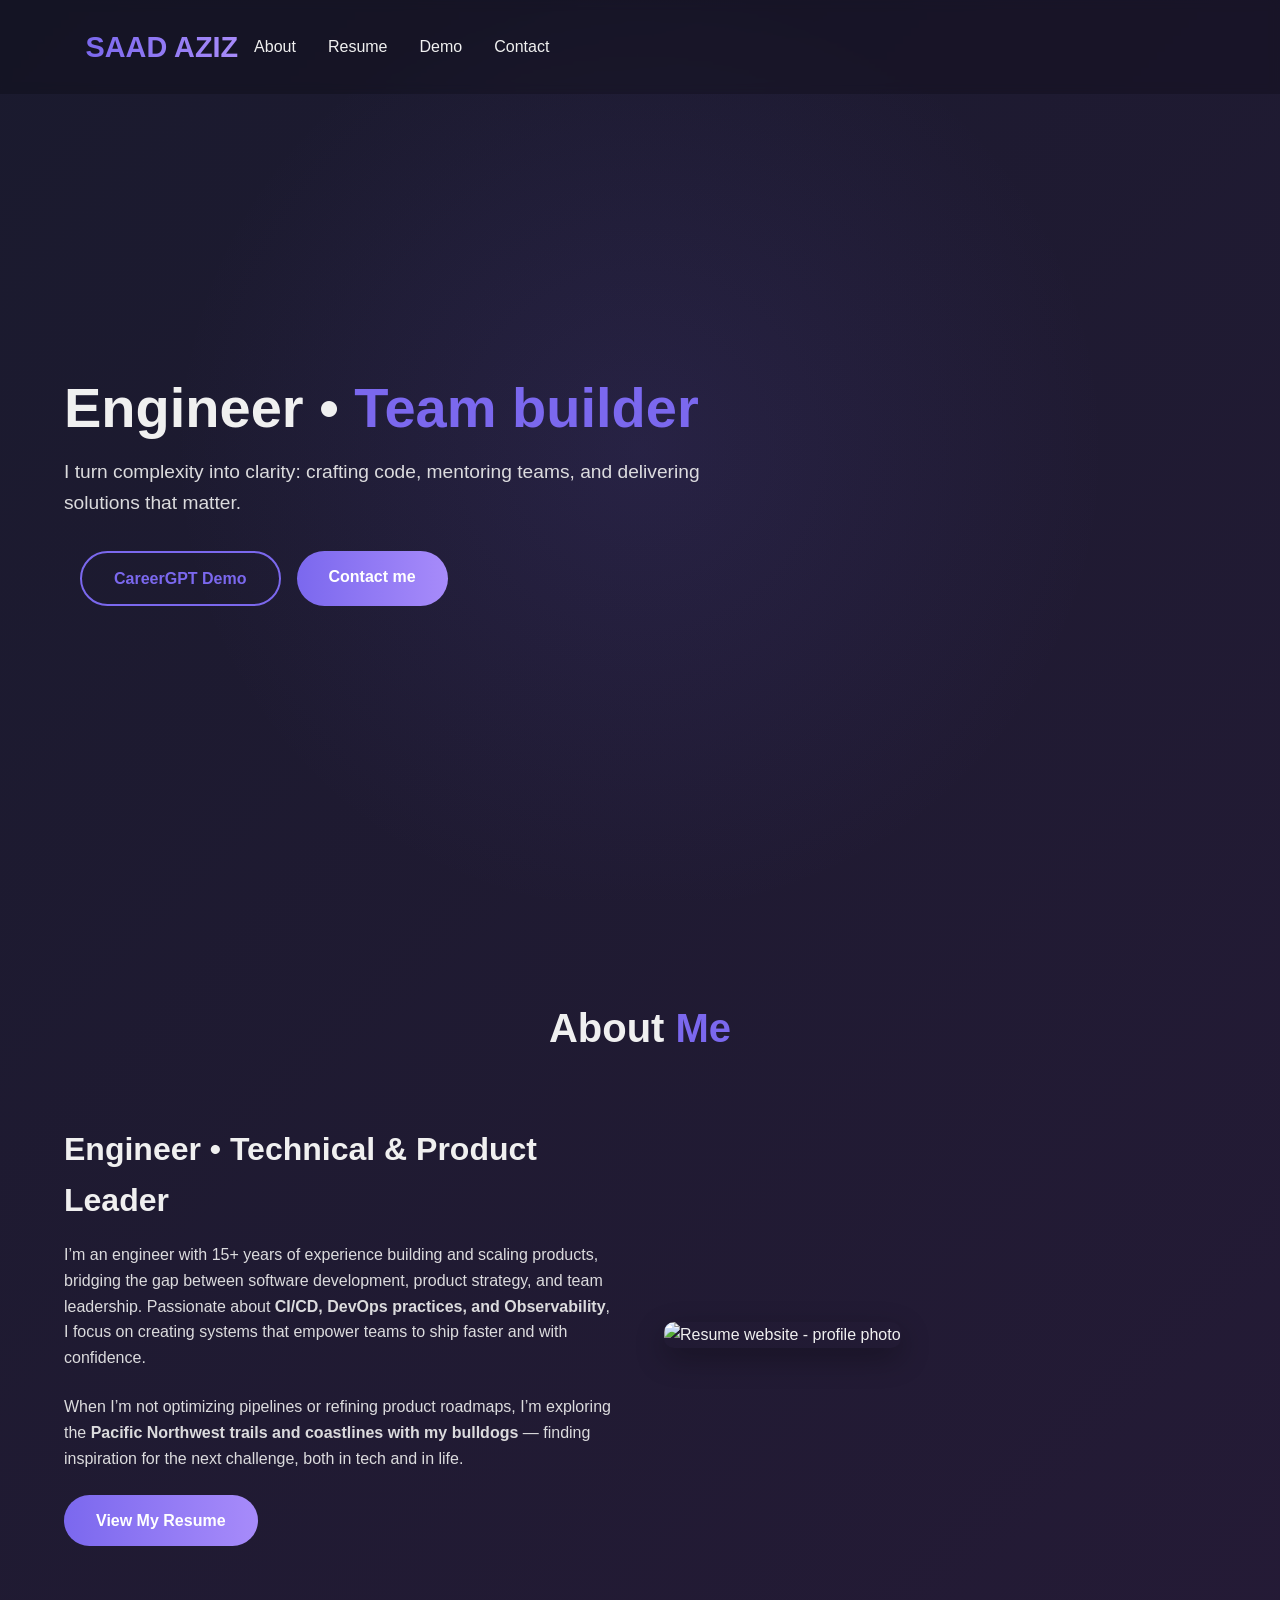
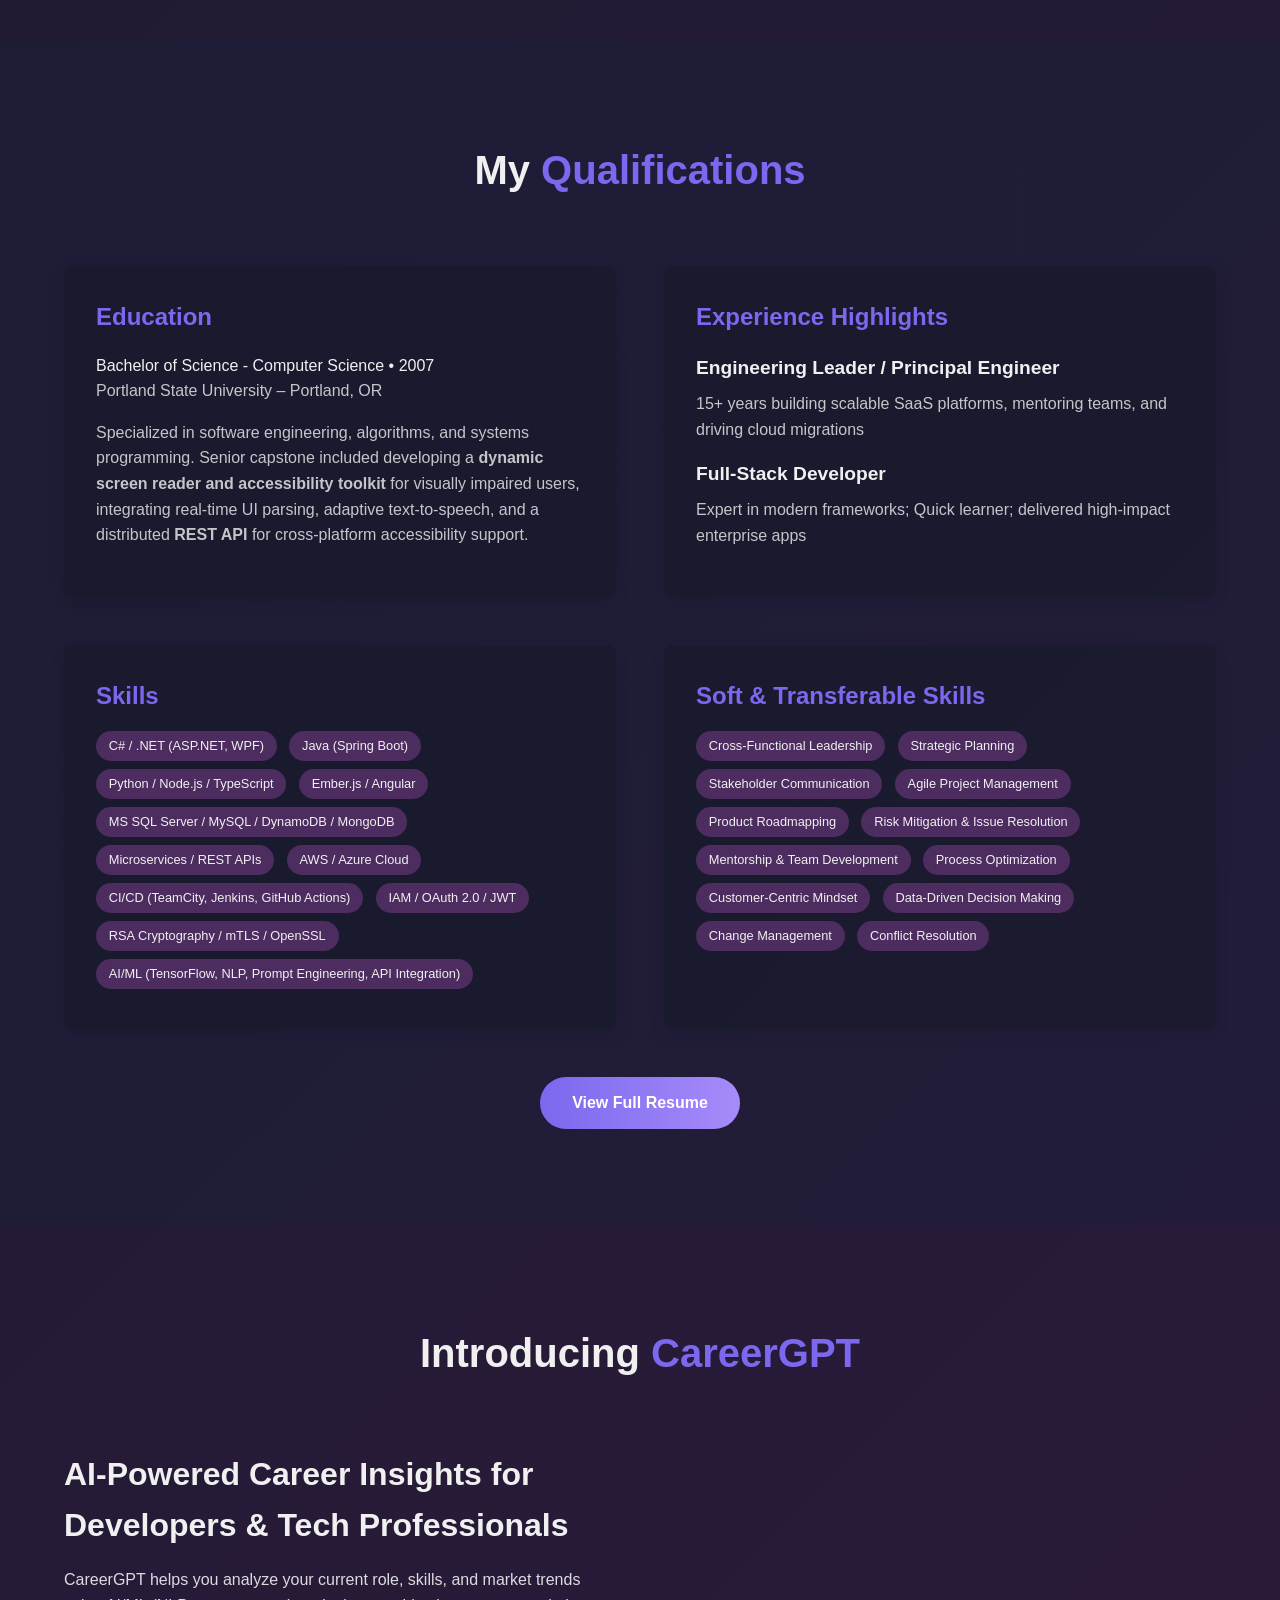
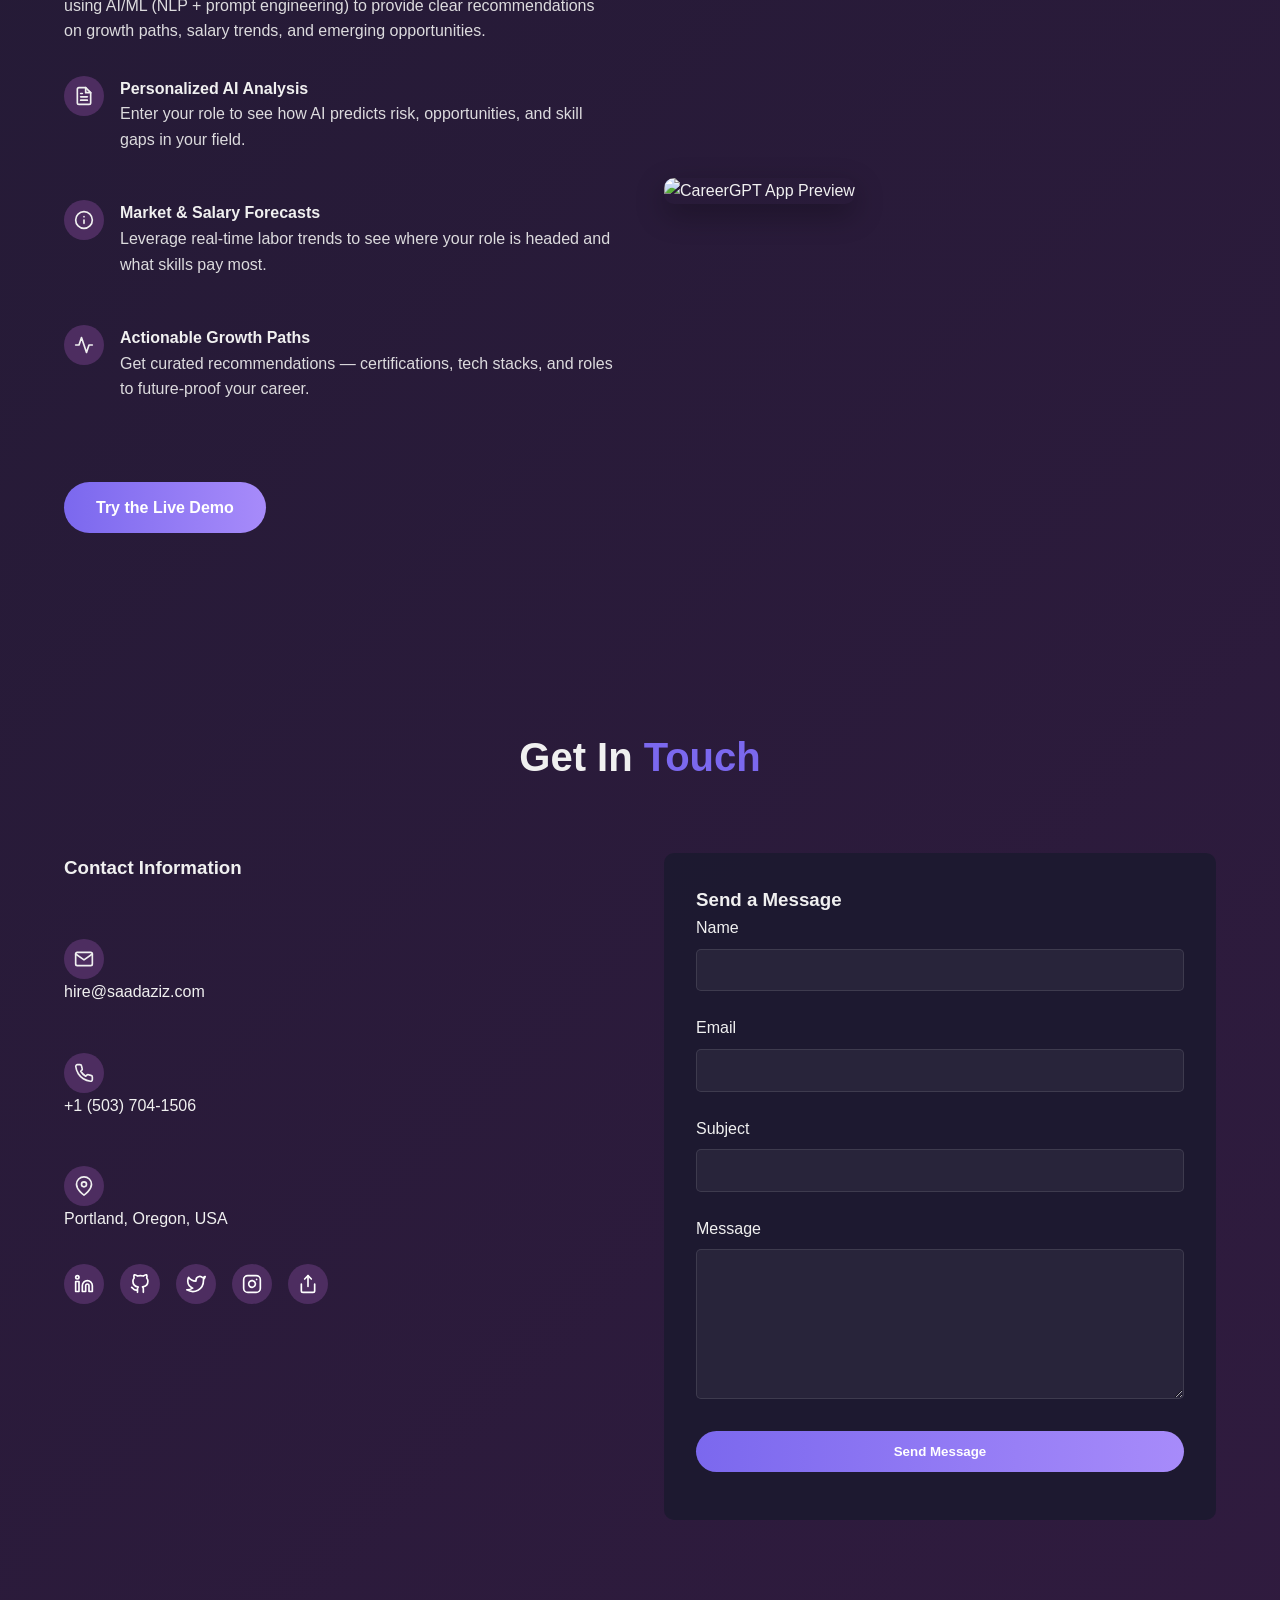
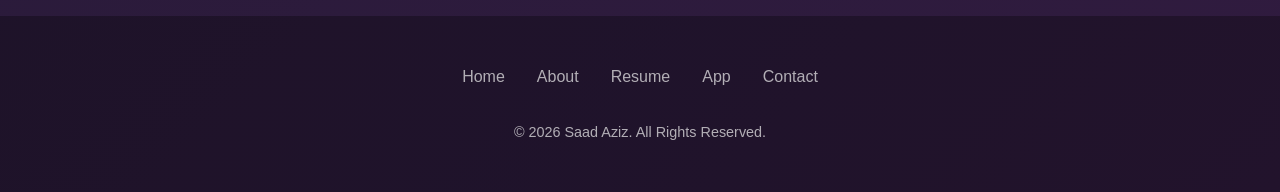
==== commit 41ddae43: "feat(contact-form): add honeypot spam prevention and dark-theme success/error messages" ====
--- a/index.html
+++ b/index.html
@@ -1,21 +1,23 @@
 <!DOCTYPE html>
 <html lang="en">
+
 <head>
     <meta charset="UTF-8">
     <meta name="viewport" content="width=device-width, initial-scale=1.0">
     <link rel="stylesheet" href="./style.css">
-	<link rel="stylesheet" href="https://cdnjs.cloudflare.com/ajax/libs/font-awesome/6.4.0/css/all.min.css">
-    <title>Lorem Ipsum | Personal Website</title>
+    <link rel="stylesheet" href="https://cdnjs.cloudflare.com/ajax/libs/font-awesome/6.4.0/css/all.min.css">
+    <title>Saad Aziz | Professional Website</title>
 </head>
+
 <body>
     <header id="header">
         <div class="container">
             <nav>
-                <div class="logo">Lorem ipsum dolor sit amet</div>
+                <div class="logo">SAAD AZIZ</div>
                 <ul class="nav-links">
                     <li><a href="#about">About</a></li>
                     <li><a href="resume.html">Resume</a></li>
-					<li><a href="demo.html">Demo</a></li>
+                    <li><a href="demo.html">Demo</a></li>
                     <li><a href="#contact">Contact</a></li>
                 </ul>
                 <div class="mobile-menu">
@@ -30,11 +32,13 @@
     <section id="home" class="hero">
         <div class="container">
             <div class="hero-content fade-in">
-                <h1>Morbi in <span style="color: var(--accent);">Lorem</span></h1>
-                <p>erat vulputate, vulputate ex ut, tempor lacus.</p>
+                <h1>Engineer • <span style="color: var(--accent);"> Team builder</span></h1>
+                <p>I turn complexity into clarity: crafting code, mentoring teams, and delivering solutions that matter.
+                </p>
                 <div class="hero-actions">
-                    <a href="https://www.youtube.com/watch?v=your_app_demo_video_id" target="_blank" class="btn btn-secondary" style="margin-left: 1rem;">Watch Demo</a>
-                    <a href="#contact" class="btn">Contact Me</a>
+                    <a href="demo.html" target="_blank" class="btn btn-secondary" style="margin-left: 1rem;">CareerGPT
+                        Demo</a>
+                    <a href="#contact" class="btn">Contact me</a>
                 </div>
             </div>
         </div>
@@ -45,13 +49,19 @@
             <h2 class="section-title fade-in">About <span>Me</span></h2>
             <div class="about-grid">
                 <div class="about-content fade-in">
-                    <h3>Interdum et malesuada</h3>
-                    <p>Mauris porttitor, libero ac scelerisque pulvinar, lacus ante consectetur orci, et fringilla lectus ante in sapien. Fusce ultrices fermentum nisi vitae iaculis.</p>
-                    <p>Nulla mattis lorem placerat, rutrum est sit amet, pharetra sapien. Interdum et malesuada fames ac ante ipsum primis in faucibus.</p>
+                    <h3>Engineer • Technical & Product Leader</h3>
+                    <p>I’m an engineer with 15+ years of experience building and scaling products, bridging the gap
+                        between software development, product strategy, and team leadership. Passionate about
+                        <strong>CI/CD, DevOps practices, and Observability</strong>, I focus on creating systems that
+                        empower teams to ship faster and with confidence.
+                    </p>
+                    <p>When I’m not optimizing pipelines or refining product roadmaps, I’m exploring the <strong>Pacific
+                            Northwest trails and coastlines with my bulldogs</strong> — finding inspiration for the next
+                        challenge, both in tech and in life.</p>
                     <a href="/resume.html" class="btn">View My Resume</a>
                 </div>
                 <div class="fade-in">
-                    <img src="/images/profile_photo.jpg" alt="Resume website - profile photo" class="about-img">
+                    <img src="https://aurorahours.com/images/saad-aziz-profile-photo.jpeg" alt="Resume website - profile photo" class="about-img">
                 </div>
             </div>
         </div>
@@ -59,40 +69,69 @@
 
     <section id="resume" class="section" style="background-color: rgba(22, 33, 62, 0.3);">
         <div class="container">
-            <h2 class="section-title fade-in">My <span>Experience</span></h2>
+            <h2 class="section-title fade-in">My <span>Qualifications</span></h2>
             <div class="resume-grid">
                 <div class="resume-card fade-in">
                     <h3>Education</h3>
                     <div>
-                        <h4>Vestibulum ante • 2007</h4>
-                        <p>Proin porta finibus</p>
-                        <p> Morbi at velit vel nisi blandit aliquet</p>
-                    </div>
-                   
+                        <h4 class="degree-title"></h4>Bachelor of Science - Computer Science <span class="grad-year">•
+                            2007</span></h4>
+                        <p class="institution">Portland State University – Portland, OR</p>
+                        <p>Specialized in software engineering, algorithms, and systems programming.
+                            Senior capstone included developing a <strong>dynamic screen reader and accessibility
+                                toolkit</strong>
+                            for visually impaired users, integrating real‑time UI parsing, adaptive text‑to‑speech,
+                            and a distributed <strong>REST API</strong> for cross‑platform accessibility support.
+                        </p>
+                    </div>
+
                 </div>
                 <div class="resume-card fade-in">
-                    <h3>Professional Experience</h3>
+                    <h3>Experience Highlights</h3>
                     <div>
-                        <h4>Nunc sagittis tellus</h4>
-                        <p>Pellentesque ac consectetur • 2007-2008</p>
-                        <p>Maecenas non nunc in purus blandit facilisis sed sit amet tortor.</p>
-                    </div>
-                  
-                </div>
+                        <h4>Engineering Leader / Principal Engineer</h4>
+                        <p>15+ years building scalable SaaS platforms, mentoring teams, and driving cloud migrations</p>
+                    </div>
+                    <div>
+                        <h4>Full-Stack Developer</h4>
+                        <p>Expert in modern frameworks; Quick learner; delivered high-impact enterprise apps</p>
+                    </div>
+                </div>
+
                 <div class="resume-card fade-in">
                     <h3>Skills</h3>
                     <div>
-                        <span class="tag">Morbi </span>
+                        <span class="tag">C# / .NET (ASP.NET, WPF)</span>
+                        <span class="tag">Java (Spring Boot)</span>
+                        <span class="tag">Python / Node.js / TypeScript</span>
+                        <span class="tag">Ember.js / Angular</span>
+                        <span class="tag">MS SQL Server / MySQL / DynamoDB / MongoDB</span>
+                        <span class="tag">Microservices / REST APIs</span>
+                        <span class="tag">AWS / Azure Cloud</span>
+                        <span class="tag">CI/CD (TeamCity, Jenkins, GitHub Actions)</span>
+                        <span class="tag">IAM / OAuth 2.0 / JWT</span>
+                        <span class="tag">RSA Cryptography / mTLS / OpenSSL</span>
+                        <span class="tag">AI/ML (TensorFlow, NLP, Prompt Engineering, API Integration)</span>
                     </div>
                 </div>
                 <div class="resume-card fade-in">
-                    <h3>Aliquam</h3>
+                    <h3>Soft & Transferable Skills</h3>
                     <div>
-                        <h4>Maecenas</h4>
-                        <p>Etiam • 2023</p>
-                    </div>
-                   
-                </div>
+                        <span class="tag">Cross-Functional Leadership</span>
+                        <span class="tag">Strategic Planning</span>
+                        <span class="tag">Stakeholder Communication</span>
+                        <span class="tag">Agile Project Management</span>
+                        <span class="tag">Product Roadmapping</span>
+                        <span class="tag">Risk Mitigation & Issue Resolution</span>
+                        <span class="tag">Mentorship & Team Development</span>
+                        <span class="tag">Process Optimization</span>
+                        <span class="tag">Customer-Centric Mindset</span>
+                        <span class="tag">Data-Driven Decision Making</span>
+                        <span class="tag">Change Management</span>
+                        <span class="tag">Conflict Resolution</span>
+                    </div>
+                </div>
+
             </div>
             <div style="text-align: center; margin-top: 3rem;">
                 <a href="/resume.html" class="btn">View Full Resume</a>
@@ -100,69 +139,94 @@
         </div>
     </section>
 
-    <section id="app" class="section">
-        <div class="container">
-            <h2 class="section-title fade-in">Quisque a pharetra est <span>App</span></h2>
-            <div class="app-preview">
-                <div class="app-content fade-in">
-                    <h3>Nunc sagittis tellus quis turpis sollicitudin imperdiet</h3>
-                    <p>Pellentesque ac consectetur neque.</p>
-                    <div class="app-features">
-                        <div class="feature">
-                            <div class="feature-icon">
-                                <svg xmlns="http://www.w3.org/2000/svg" width="20" height="20" viewBox="0 0 24 24" fill="none" stroke="currentColor" stroke-width="2" stroke-linecap="round" stroke-linejoin="round">
-                                    <path d="M14 2H6a2 2 0 0 0-2 2v16a2 2 0 0 0 2 2h12a2 2 0 0 0 2-2V8z"></path>
-                                    <polyline points="14 2 14 8 20 8"></polyline>
-                                    <line x1="16" y1="13" x2="8" y2="13"></line>
-                                    <line x1="16" y1="17" x2="8" y2="17"></line>
-                                    <polyline points="10 9 9 9 8 9"></polyline>
-                                </svg>
-                            </div>
-                            <div>
-                                <h4>Maecenas non nunc in purus blandit facilisis sed sit amet tortor.</h4>
-                                <p>Mauris eget velit et risus vulputate porta</p>
-                            </div>
-                        </div>
-                        <div class="feature">
-                            <div class="feature-icon">
-                                <svg xmlns="http://www.w3.org/2000/svg" width="20" height="20" viewBox="0 0 24 24" fill="none" stroke="currentColor" stroke-width="2" stroke-linecap="round" stroke-linejoin="round">
-                                    <circle cx="12" cy="12" r="10"></circle>
-                                    <line x1="12" y1="16" x2="12" y2="12"></line>
-                                    <line x1="12" y1="8" x2="12.01" y2="8"></line>
-                                </svg>
-                            </div>
-                            <div>
-                                <h4>Ut eu nulla lorem</h4>
-                                <p>Orci varius natoque penatibus et magnis dis parturient montes</p>
-                            </div>
-                        </div>
-                        <div class="feature">
-                            <div class="feature-icon">
-                                <svg xmlns="http://www.w3.org/2000/svg" width="20" height="20" viewBox="0 0 24 24" fill="none" stroke="currentColor" stroke-width="2" stroke-linecap="round" stroke-linejoin="round">
-                                    <polyline points="22 12 18 12 15 21 9 3 6 12 2 12"></polyline>
-                                </svg>
-                            </div>
-                            <div>
-                                <h4>Quisque porta tempor iaculis</h4>
-                                <p>Vivamus vehicula tortor elit, non elementum neque aliquam a</p>
-                            </div>
-                        </div>
-                    </div>
-                    <a href="/Quisque.html" class="btn" style="margin-top: 2rem;">Vivamus vehicula tortor elit</a>
-                </div>
-                <div class="fade-in">
-                    <img src="https://placehold.co/600x400/301b3f/ffffff?text=App+Preview+Image" alt="App Preview" class="app-img">
-                </div>
-            </div>
-        </div>
-    </section>
-
-    <section id="projects" class="section" style="background-color: rgba(22, 33, 62, 0.3);">
+ <section id="app" class="section">
+    <div class="container">
+        <h2 class="section-title fade-in">Introducing <span>CareerGPT</span></h2>
+        <div class="app-preview">
+            <!-- Content -->
+            <div class="app-content fade-in">
+                <h3>AI-Powered Career Insights for Developers & Tech Professionals</h3>
+                <p>
+                    CareerGPT helps you analyze your current role, skills, and market trends using AI/ML 
+                    (NLP + prompt engineering) to provide clear recommendations on growth paths, 
+                    salary trends, and emerging opportunities.
+                </p>
+
+                <div class="app-features">
+                    <!-- Feature 1 -->
+                    <div class="feature">
+                        <div class="feature-icon">
+                            <!-- Icon: Document/analysis -->
+                            <svg xmlns="http://www.w3.org/2000/svg" width="20" height="20" viewBox="0 0 24 24"
+                                fill="none" stroke="currentColor" stroke-width="2" stroke-linecap="round"
+                                stroke-linejoin="round">
+                                <path d="M14 2H6a2 2 0 0 0-2 2v16a2 2 0 0 0 2 2h12a2 2 0 0 0 2-2V8z"></path>
+                                <polyline points="14 2 14 8 20 8"></polyline>
+                                <line x1="16" y1="13" x2="8" y2="13"></line>
+                                <line x1="16" y1="17" x2="8" y2="17"></line>
+                                <polyline points="10 9 9 9 8 9"></polyline>
+                            </svg>
+                        </div>
+                        <div>
+                            <h4>Personalized AI Analysis</h4>
+                            <p>Enter your role to see how AI predicts risk, opportunities, and skill gaps in your field.</p>
+                        </div>
+                    </div>
+
+                    <!-- Feature 2 -->
+                    <div class="feature">
+                        <div class="feature-icon">
+                            <!-- Icon: Insight -->
+                            <svg xmlns="http://www.w3.org/2000/svg" width="20" height="20" viewBox="0 0 24 24"
+                                fill="none" stroke="currentColor" stroke-width="2" stroke-linecap="round"
+                                stroke-linejoin="round">
+                                <circle cx="12" cy="12" r="10"></circle>
+                                <line x1="12" y1="16" x2="12" y2="12"></line>
+                                <line x1="12" y1="8" x2="12.01" y2="8"></line>
+                            </svg>
+                        </div>
+                        <div>
+                            <h4>Market & Salary Forecasts</h4>
+                            <p>Leverage real-time labor trends to see where your role is headed and what skills pay most.</p>
+                        </div>
+                    </div>
+
+                    <!-- Feature 3 -->
+                    <div class="feature">
+                        <div class="feature-icon">
+                            <!-- Icon: Growth/learning -->
+                            <svg xmlns="http://www.w3.org/2000/svg" width="20" height="20" viewBox="0 0 24 24"
+                                fill="none" stroke="currentColor" stroke-width="2" stroke-linecap="round"
+                                stroke-linejoin="round">
+                                <polyline points="22 12 18 12 15 21 9 3 6 12 2 12"></polyline>
+                            </svg>
+                        </div>
+                        <div>
+                            <h4>Actionable Growth Paths</h4>
+                            <p>Get curated recommendations — certifications, tech stacks, and roles to future‑proof your career.</p>
+                        </div>
+                    </div>
+                </div>
+
+                <a href="demo.html" class="btn" style="margin-top: 2rem;">Try the Live Demo</a>
+            </div>
+
+            <!-- Image -->
+            <div class="fade-in">
+                <img src="https://aurorahours.com/images/saad-aziz-profile-demo.png" alt="CareerGPT App Preview"
+                    class="app-img">
+            </div>
+        </div>
+    </div>
+</section>
+
+    <section id="projects" class="section" style="display:none;background-color: rgba(22, 33, 62, 0.3);">
         <div class="container">
             <h2 class="section-title fade-in">My <span>Projects</span></h2>
             <div class="projects-grid">
                 <div class="project-card fade-in">
-                    <img src="https://placehold.co/400x200/3c2a21/f0f0f0?text=Project+1+Image" alt="Project 1" class="project-img">
+                    <img src="https://placehold.co/400x200/3c2a21/f0f0f0?text=Project+1+Image" alt="Project 1"
+                        class="project-img">
                     <div class="project-content">
                         <h3>Morbi elit erat</h3>
                         <p>A machine learning platform designed specifically custom applications</p>
@@ -175,7 +239,8 @@
                     </div>
                 </div>
                 <div class="project-card fade-in">
-                    <img src="https://placehold.co/400x200/3c2a21/f0f0f0?text=Project+2+Image" alt="Project 2" class="project-img">
+                    <img src="https://placehold.co/400x200/3c2a21/f0f0f0?text=Project+2+Image" alt="Project 2"
+                        class="project-img">
                     <div class="project-content">
                         <h3>Nam id auctor metus</h3>
                         <p>An NLP system that transforms complex questions into understandable explanations</p>
@@ -188,7 +253,8 @@
                     </div>
                 </div>
                 <div class="project-card fade-in">
-                    <img src="https://placehold.co/400x200/3c2a21/f0f0f0?text=Project+3+Image" alt="Project 3" class="project-img">
+                    <img src="https://placehold.co/400x200/3c2a21/f0f0f0?text=Project+3+Image" alt="Project 3"
+                        class="project-img">
                     <div class="project-content">
                         <h3>Praesent vestibulum nunc</h3>
                         <p>Interactive visualization tool for tracking learning progress and outcomes</p>
@@ -211,84 +277,121 @@
                 <div class="contact-info fade-in">
                     <h3>Contact Information</h3>
                     <p style="margin-top: 2rem;">
-                        <div class="contact-icon">
-                            <svg xmlns="http://www.w3.org/2000/svg" width="20" height="20" viewBox="0 0 24 24" fill="none" stroke="currentColor" stroke-width="2" stroke-linecap="round" stroke-linejoin="round">
-                                <path d="M4 4h16c1.1 0 2 .9 2 2v12c0 1.1-.9 2-2 2H4c-1.1 0-2-.9-2-2V6c0-1.1.9-2 2-2z"></path>
-                                <polyline points="22,6 12,13 2,6"></polyline>
-                            </svg>
-                        </div>
-                        <span>hire@saadaziz.com</span>
+                    <div class="contact-icon">
+                        <svg xmlns="http://www.w3.org/2000/svg" width="20" height="20" viewBox="0 0 24 24" fill="none"
+                            stroke="currentColor" stroke-width="2" stroke-linecap="round" stroke-linejoin="round">
+                            <path d="M4 4h16c1.1 0 2 .9 2 2v12c0 1.1-.9 2-2 2H4c-1.1 0-2-.9-2-2V6c0-1.1.9-2 2-2z">
+                            </path>
+                            <polyline points="22,6 12,13 2,6"></polyline>
+                        </svg>
+                    </div>
+                    <span>hire@saadaziz.com</span>
                     </p>
                     <p>
-                        <div class="contact-icon">
-                            <svg xmlns="http://www.w3.org/2000/svg" width="20" height="20" viewBox="0 0 24 24" fill="none" stroke="currentColor" stroke-width="2" stroke-linecap="round" stroke-linejoin="round">
-                                <path d="M22 16.92v3a2 2 0 0 1-2.18 2 19.79 19.79 0 0 1-8.63-3.07 19.5 19.5 0 0 1-6-6 19.79 19.79 0 0 1-3.07-8.67A2 2 0 0 1 4.11 2h3a2 2 0 0 1 2 1.72 12.84 12.84 0 0 0 .7 2.81 2 2 0 0 1-.45 2.11L8.09 9.91a16 16 0 0 0 6 6l1.27-1.27a2 2 0 0 1 2.11-.45 12.84 12.84 0 0 0 2.81.7A2 2 0 0 1 22 16.92z"></path>
-                            </svg>
-                        </div>
-                        <span>+1 (503) 704-1506</span>
+                    <div class="contact-icon">
+                        <svg xmlns="http://www.w3.org/2000/svg" width="20" height="20" viewBox="0 0 24 24" fill="none"
+                            stroke="currentColor" stroke-width="2" stroke-linecap="round" stroke-linejoin="round">
+                            <path
+                                d="M22 16.92v3a2 2 0 0 1-2.18 2 19.79 19.79 0 0 1-8.63-3.07 19.5 19.5 0 0 1-6-6 19.79 19.79 0 0 1-3.07-8.67A2 2 0 0 1 4.11 2h3a2 2 0 0 1 2 1.72 12.84 12.84 0 0 0 .7 2.81 2 2 0 0 1-.45 2.11L8.09 9.91a16 16 0 0 0 6 6l1.27-1.27a2 2 0 0 1 2.11-.45 12.84 12.84 0 0 0 2.81.7A2 2 0 0 1 22 16.92z">
+                            </path>
+                        </svg>
+                    </div>
+                    <span>+1 (503) 704-1506</span>
                     </p>
                     <p>
-                        <div class="contact-icon">
-                            <svg xmlns="http://www.w3.org/2000/svg" width="20" height="20" viewBox="0 0 24 24" fill="none" stroke="currentColor" stroke-width="2" stroke-linecap="round" stroke-linejoin="round">
-                                <path d="M21 10c0 7-9 13-9 13s-9-6-9-13a9 9 0 0 1 18 0z"></path>
-                                <circle cx="12" cy="10" r="3"></circle>
-                            </svg>
-                        </div>
-                        <span>Portland, Oregon, USA</span>
+                    <div class="contact-icon">
+                        <svg xmlns="http://www.w3.org/2000/svg" width="20" height="20" viewBox="0 0 24 24" fill="none"
+                            stroke="currentColor" stroke-width="2" stroke-linecap="round" stroke-linejoin="round">
+                            <path d="M21 10c0 7-9 13-9 13s-9-6-9-13a9 9 0 0 1 18 0z"></path>
+                            <circle cx="12" cy="10" r="3"></circle>
+                        </svg>
+                    </div>
+                    <span>Portland, Oregon, USA</span>
                     </p>
                     <div class="social-links">
-                        <a href="https://linkedin.com/in/your-linkedin" target="_blank" class="social-link" aria-label="LinkedIn">
-                            <svg xmlns="http://www.w3.org/2000/svg" width="20" height="20" viewBox="0 0 24 24" fill="none" stroke="currentColor" stroke-width="2" stroke-linecap="round" stroke-linejoin="round">
-                                <path d="M16 8a6 6 0 0 1 6 6v7h-4v-7a2 2 0 0 0-2-2 2 2 0 0 0-2 2v7h-4v-7a6 6 0 0 1 6-6z"></path>
+                        <a href="https://linkedin.com/in/your-linkedin" target="_blank" class="social-link"
+                            aria-label="LinkedIn">
+                            <svg xmlns="http://www.w3.org/2000/svg" width="20" height="20" viewBox="0 0 24 24"
+                                fill="none" stroke="currentColor" stroke-width="2" stroke-linecap="round"
+                                stroke-linejoin="round">
+                                <path
+                                    d="M16 8a6 6 0 0 1 6 6v7h-4v-7a2 2 0 0 0-2-2 2 2 0 0 0-2 2v7h-4v-7a6 6 0 0 1 6-6z">
+                                </path>
                                 <rect x="2" y="9" width="4" height="12"></rect>
                                 <circle cx="4" cy="4" r="2"></circle>
                             </svg>
                         </a>
-                        <a href="https://github.com/your-github" target="_blank" class="social-link" aria-label="GitHub">
-                            <svg xmlns="http://www.w3.org/2000/svg" width="20" height="20" viewBox="0 0 24 24" fill="none" stroke="currentColor" stroke-width="2" stroke-linecap="round" stroke-linejoin="round">
-                                <path d="M9 19c-5 1.5-5-2.5-7-3m14 6v-3.87a3.37 3.37 0 0 0-.94-2.61c3.14-.35 6.44-1.54 6.44-7A5.44 5.44 0 0 0 20 4.77 5.07 5.07 0 0 0 19.91 1S18.73.65 16 2.48a13.38 13.38 0 0 0-7 0C6.27.65 5.09 1 5.09 1A5.07 5.07 0 0 0 5 4.77a5.44 5.44 0 0 0-1.5 3.78c0 5.42 3.3 6.61 6.44 7A3.37 3.37 0 0 0 9 18.13V22"></path>
+                        <a href="https://github.com/your-github" target="_blank" class="social-link"
+                            aria-label="GitHub">
+                            <svg xmlns="http://www.w3.org/2000/svg" width="20" height="20" viewBox="0 0 24 24"
+                                fill="none" stroke="currentColor" stroke-width="2" stroke-linecap="round"
+                                stroke-linejoin="round">
+                                <path
+                                    d="M9 19c-5 1.5-5-2.5-7-3m14 6v-3.87a3.37 3.37 0 0 0-.94-2.61c3.14-.35 6.44-1.54 6.44-7A5.44 5.44 0 0 0 20 4.77 5.07 5.07 0 0 0 19.91 1S18.73.65 16 2.48a13.38 13.38 0 0 0-7 0C6.27.65 5.09 1 5.09 1A5.07 5.07 0 0 0 5 4.77a5.44 5.44 0 0 0-1.5 3.78c0 5.42 3.3 6.61 6.44 7A3.37 3.37 0 0 0 9 18.13V22">
+                                </path>
                             </svg>
                         </a>
-                        <a href="https://twitter.com/your-twitter" target="_blank" class="social-link" aria-label="Twitter">
-                            <svg xmlns="http://www.w3.org/2000/svg" width="20" height="20" viewBox="0 0 24 24" fill="none" stroke="currentColor" stroke-width="2" stroke-linecap="round" stroke-linejoin="round">
-                                <path d="M23 3a10.9 10.9 0 0 1-3.14 1.53 4.48 4.48 0 0 0-7.86 3v1A10.66 10.66 0 0 1 3 4s-4 9 5 13a11.64 11.64 0 0 1-7 2c9 5 20 0 20-11.5a4.5 4.5 0 0 0-.08-.83A7.72 7.72 0 0 0 23 3z"></path>
+                        <a href="https://twitter.com/your-twitter" target="_blank" class="social-link"
+                            aria-label="Twitter">
+                            <svg xmlns="http://www.w3.org/2000/svg" width="20" height="20" viewBox="0 0 24 24"
+                                fill="none" stroke="currentColor" stroke-width="2" stroke-linecap="round"
+                                stroke-linejoin="round">
+                                <path
+                                    d="M23 3a10.9 10.9 0 0 1-3.14 1.53 4.48 4.48 0 0 0-7.86 3v1A10.66 10.66 0 0 1 3 4s-4 9 5 13a11.64 11.64 0 0 1-7 2c9 5 20 0 20-11.5a4.5 4.5 0 0 0-.08-.83A7.72 7.72 0 0 0 23 3z">
+                                </path>
                             </svg>
                         </a>
-                        <a href="https://instagram.com/your-instagram" target="_blank" class="social-link" aria-label="Instagram">
-                            <svg xmlns="http://www.w3.org/2000/svg" width="20" height="20" viewBox="0 0 24 24" fill="none" stroke="currentColor" stroke-width="2" stroke-linecap="round" stroke-linejoin="round">
+                        <a href="https://instagram.com/your-instagram" target="_blank" class="social-link"
+                            aria-label="Instagram">
+                            <svg xmlns="http://www.w3.org/2000/svg" width="20" height="20" viewBox="0 0 24 24"
+                                fill="none" stroke="currentColor" stroke-width="2" stroke-linecap="round"
+                                stroke-linejoin="round">
                                 <rect x="2" y="2" width="20" height="20" rx="5" ry="5"></rect>
                                 <path d="M16 11.37A4 4 0 1 1 12.63 8 4 4 0 0 1 16 11.37z"></path>
                                 <line x1="17.5" y1="6.5" x2="17.51" y2="6.5"></line>
                             </svg>
                         </a>
                         <a href="https://your-substack.com" target="_blank" class="social-link" aria-label="Substack">
-                            <svg xmlns="http://www.w3.org/2000/svg" width="20" height="20" viewBox="0 0 24 24" fill="none" stroke="currentColor" stroke-width="2" stroke-linecap="round" stroke-linejoin="round"><path d="M4 12v8a2 2 0 0 0 2 2h12a2 2 0 0 0 2-2v-8"></path><polyline points="16 6 12 2 8 6"></polyline><line x1="12" y1="2" x2="12" y2="15"></line></svg>
+                            <svg xmlns="http://www.w3.org/2000/svg" width="20" height="20" viewBox="0 0 24 24"
+                                fill="none" stroke="currentColor" stroke-width="2" stroke-linecap="round"
+                                stroke-linejoin="round">
+                                <path d="M4 12v8a2 2 0 0 0 2 2h12a2 2 0 0 0 2-2v-8"></path>
+                                <polyline points="16 6 12 2 8 6"></polyline>
+                                <line x1="12" y1="2" x2="12" y2="15"></line>
+                            </svg>
                         </a>
                     </div>
                 </div>
                 <div class="contact-form fade-in">
                     <h3>Send a Message</h3>
-                    <!-- Updated form action to handle submission via JavaScript -->
-                    <form id="contactForm" action="https://formspree.io/f/yourformid" method="POST">
-                        <div class="form-group">
-                            <label for="name">Name</label>
-                            <input type="text" id="name" name="name" class="form-control" required>
-                        </div>
-                        <div class="form-group">
-                            <label for="email">Email</label>
-                            <input type="email" id="email" name="email" class="form-control" required>
-                        </div>
-                        <div class="form-group">
-                            <label for="subject">Subject</label>
-                            <input type="text" id="subject" name="_subject" class="form-control" required>
-                        </div>
-                        <div class="form-group">
-                            <label for="message">Message</label>
-                            <textarea id="message" name="message" class="form-control" required></textarea>
-                        </div>
-                        <button type="submit" class="btn" style="width: 100%;">Send Message</button>
-                    </form>
-                    <div id="formStatus" style="margin-top: 1rem; text-align: center; color: var(--accent);"></div>
+                   <form id="contactForm" action="https://formspree.io/f/mldlbdag" method="POST">
+<form id="contactForm" action="https://formspree.io/f/mldlbdag" method="POST">
+    <!-- Honeypot spam field (hidden) -->
+    <input type="text" name="_gotcha" style="display:none" tabindex="-1" autocomplete="off">
+
+    <div class="form-group">
+        <label for="name">Name</label>
+        <input type="text" id="name" name="name" class="form-control" required>
+    </div>
+    <div class="form-group">
+        <label for="email">Email</label>
+        <input type="email" id="email" name="email" class="form-control" required>
+    </div>
+    <div class="form-group">
+        <label for="subject">Subject</label>
+        <input type="text" id="subject" name="_subject" class="form-control" required>
+    </div>
+    <div class="form-group">
+        <label for="message">Message</label>
+        <textarea id="message" name="message" class="form-control" required></textarea>
+    </div>
+    <button type="submit" class="btn" style="width: 100%;">Send Message</button>
+</form>
+
+<!-- Status feedback -->
+<div id="formStatus" style="margin-top: 1rem; text-align: center; font-size: 0.95rem;"></div>
+
+
                 </div>
             </div>
         </div>
@@ -312,12 +415,12 @@
         // Mobile Menu Toggle
         const mobileMenu = document.querySelector('.mobile-menu');
         const navLinks = document.querySelector('.nav-links');
-        
+
         mobileMenu.addEventListener('click', () => {
             mobileMenu.classList.toggle('active');
             navLinks.classList.toggle('active');
         });
-        
+
         // Close mobile menu when clicking a link
         document.querySelectorAll('.nav-links a').forEach(link => {
             link.addEventListener('click', () => {
@@ -325,7 +428,7 @@
                 navLinks.classList.remove('active');
             });
         });
-        
+
         // Scroll animations
         window.addEventListener('scroll', () => {
             // Header scroll effect
@@ -335,37 +438,37 @@
             } else {
                 header.classList.remove('header-scrolled');
             }
-            
+
             // Fade-in effect for elements
             const fadeElements = document.querySelectorAll('.fade-in');
             fadeElements.forEach(element => {
                 const elementTop = element.getBoundingClientRect().top;
                 const windowHeight = window.innerHeight;
-                if (elementTop < windowHeight - 100) { 
+                if (elementTop < windowHeight - 100) {
                     element.classList.add('visible');
                 }
             });
         });
-        
+
         // Trigger scroll once to show initial elements on page load
         window.dispatchEvent(new Event('scroll'));
-        
+
         // Update year in footer
         document.getElementById('year').textContent = new Date().getFullYear();
-        
+
         // Smooth scrolling for anchor links
         document.querySelectorAll('a[href^="#"]').forEach(anchor => {
-            anchor.addEventListener('click', function(e) {
+            anchor.addEventListener('click', function (e) {
                 e.preventDefault();
-                
+
                 const targetId = this.getAttribute('href');
                 if (targetId === '#') return;
-                
+
                 const targetElement = document.querySelector(targetId);
                 if (targetElement) {
                     const headerHeight = document.getElementById('header').offsetHeight;
                     const targetPosition = targetElement.getBoundingClientRect().top + window.pageYOffset - headerHeight;
-                    
+
                     window.scrollTo({
                         top: targetPosition,
                         behavior: 'smooth'
@@ -375,46 +478,42 @@
         });
 
         // Contact Form Submission
-        const contactForm = document.getElementById('contactForm');
-        const formStatus = document.getElementById('formStatus');
-
-        contactForm.addEventListener('submit', async function(e) {
-            e.preventDefault(); // Prevent default form submission
-
-            const formData = new FormData(contactForm);
-            formStatus.textContent = 'Sending...';
-            formStatus.style.color = 'var(--accent)';
-
-            try {
-                // Using Formspree as a common, easy-to-set-up backend for forms
-                // You need to replace 'yourformid' with your actual Formspree form ID
-                const response = await fetch(contactForm.action, {
-                    method: 'POST',
-                    body: formData,
-                    headers: {
-                        'Accept': 'application/json'
-                    }
-                });
-
-                if (response.ok) {
-                    formStatus.textContent = 'Message sent successfully!';
-                    formStatus.style.color = 'green';
-                    contactForm.reset(); // Clear the form
-                } else {
-                    const data = await response.json();
-                    if (data.errors) {
-                        formStatus.textContent = data.errors.map(error => error.message).join(', ');
-                    } else {
-                        formStatus.textContent = 'Oops! There was a problem sending your message.';
-                    }
-                    formStatus.style.color = 'red';
-                }
-            } catch (error) {
-                console.error('Error:', error);
-                formStatus.textContent = 'Oops! A network error occurred.';
-                formStatus.style.color = 'red';
-            }
+const contactForm = document.getElementById('contactForm');
+const formStatus = document.getElementById('formStatus');
+
+contactForm.addEventListener('submit', async function (e) {
+    e.preventDefault();
+
+    formStatus.textContent = 'Sending...';
+    formStatus.className = 'sending';
+
+    const formData = new FormData(contactForm);
+
+    try {
+        const response = await fetch(contactForm.action, {
+            method: 'POST',
+            body: formData,
+            headers: { 'Accept': 'application/json' }
         });
+
+        if (response.ok) {
+            formStatus.textContent = 'Message sent successfully!';
+            formStatus.className = 'success';
+            contactForm.reset();
+        } else {
+            const data = await response.json();
+            formStatus.textContent = data.errors
+                ? data.errors.map(err => err.message).join(', ')
+                : 'Oops! There was a problem sending your message.';
+            formStatus.className = 'error';
+        }
+    } catch (error) {
+        formStatus.textContent = 'Network error. Please try again.';
+        formStatus.className = 'error';
+    }
+});
+
     </script>
 </body>
+
 </html>
--- a/style.css
+++ b/style.css
@@ -811,6 +811,34 @@
     transition: width 1.5s ease-out;
 }
 
+body.resume-page {
+    background: #f4f7f6 !important;
+    color: #333 !important;
+  background-color: #f4f7f6;
+  font-family: "Inter", sans-serif;
+  padding-top: 100px 20px 40px; /* 👈 Added top padding for navbar */
+}
+/* Fix header visibility on resume light theme */
+body.resume-page header,
+body.resume-page .nav-links a,
+body.resume-page .logo {
+    color: #333 !important;
+    background-color: #ffffff !important;
+    backdrop-filter: none !important;
+    box-shadow: 0 2px 10px rgba(0, 0, 0, 0.1);
+}
+
+body.resume-page .nav-links a:hover {
+    color: #3498db !important;
+}
+
+body.resume-page .logo {
+    -webkit-text-fill-color: unset !important;
+    background: none !important;
+}
+body.resume-page header {
+    top: 0;
+}
 /* === DEMO PAGE FIXES === */
 .demo-page main {
     flex: 1;
@@ -903,7 +931,6 @@
     border-top: 1px solid #ccc;
 }
 
-<<<<<<< HEAD
 #responseBox ul.reasons {
     padding-left: 1.5rem; /* adds bullet indent */
     margin-left: 0.5rem;  /* slight extra spacing for alignment */
@@ -916,5 +943,314 @@
     line-height: 1.6;
     text-indent: -0.4rem; /* optional: makes bullets align visually */
 }
-=======
->>>>>>> fd33114 (clean demo)
+
+/* === Resume Page Overrides === */
+body.resume-page {  body {
+            font-family: 'Inter', sans-serif;
+            line-height: 1.6;
+            margin: 0;
+            padding: 20px;
+            background-color: #f4f7f6;
+            color: #333;
+            display: flex;
+            justify-content: center;
+            align-items: flex-start;
+            min-height: 100vh;
+        }
+
+        .container {
+            background-color: #ffffff;
+            border-radius: 12px;
+            box-shadow: 0 8px 20px rgba(0, 0, 0, 0.08);
+            max-width: 900px;
+            width: 100%;
+            padding: 40px;
+            box-sizing: border-box;
+        }
+
+        h1, h2, h3 {
+            color: #2c3e50;
+            margin-top: 0;
+        }
+
+        h1 {
+            font-size: 2.8em;
+            font-weight: 700;
+            margin-bottom: 10px;
+        }
+
+        h2 {
+            font-size: 2em;
+            font-weight: 600;
+            border-bottom: 2px solid #e0e0e0;
+            padding-bottom: 10px;
+            margin-bottom: 25px;
+        }
+
+        h3 {
+            font-size: 1.4em;
+            font-weight: 600;
+            margin-bottom: 10px;
+        }
+
+        p {
+            margin-bottom: 10px;
+        }
+
+        a {
+            color: #3498db;
+            text-decoration: none;
+            transition: color 0.3s ease;
+        }
+
+        a:hover {
+            color: #2980b9;
+        }
+
+        /* Section Styling */
+        section {
+            margin-bottom: 30px;
+            padding: 20px;
+            background-color: #fdfdfd;
+            border-radius: 8px;
+            box-shadow: 0 2px 8px rgba(0, 0, 0, 0.05);
+        }
+
+       
+        .contact-info {
+            display: flex;
+            flex-wrap: wrap;
+            justify-content: center;
+            gap: 15px 30px;
+            margin-top: 20px;
+        }
+
+        .contact-info p {
+            margin: 0;
+            display: flex;
+            align-items: center;
+            color: #666;
+        }
+
+        .contact-info i {
+            margin-right: 8px;
+            color: #3498db;
+            font-size: 1.1em;
+        }
+
+        /* Experience & Education */
+        .experience-item, .education-item {
+            margin-bottom: 25px;
+            padding-left: 15px;
+            border-left: 4px solid #3498db;
+            position: relative;
+        }
+
+        .experience-item:last-child, .education-item:last-child {
+            margin-bottom: 0;
+        }
+
+        .experience-item h3, .education-item h3 {
+            margin-bottom: 5px;
+            color: #34495e;
+        }
+
+        .experience-item .role, .education-item .degree {
+            font-weight: 600;
+            color: #555;
+            margin-bottom: 5px;
+        }
+
+        .experience-item .dates, .education-item .dates {
+            font-style: italic;
+            color: #777;
+            margin-bottom: 10px;
+            display: block;
+        }
+
+        .experience-item ul {
+            list-style: none;
+            padding: 0;
+            margin: 0;
+        }
+
+        .experience-item ul li {
+            margin-bottom: 8px;
+            position: relative;
+            padding-left: 20px;
+        }
+
+        .experience-item ul li:before {
+            content: "•";
+            color: #3498db;
+            position: absolute;
+            left: 0;
+            font-weight: bold;
+        }
+
+        /* Skills Section */
+        .skills-category {
+            margin-bottom: 20px;
+        }
+
+        .skills-category h3 {
+            margin-bottom: 15px;
+            color: #34495e;
+        }
+
+        .skill-list {
+            display: flex;
+            flex-wrap: wrap;
+            gap: 10px;
+        }
+
+        .skill-tag {
+            background-color: #e8f6fd;
+            color: #2980b9;
+            padding: 8px 15px;
+            border-radius: 20px;
+            font-size: 0.9em;
+            font-weight: 600;
+            transition: background-color 0.3s ease, color 0.3s ease;
+        }
+
+        .skill-tag:hover {
+            background-color: #d4edf8;
+            color: #21618c;
+        }
+
+        /* Skill Bars */
+        .skill-bar-container {
+            margin-top: 15px;
+        }
+
+        .skill-bar-item {
+            margin-bottom: 15px;
+        }
+
+        .skill-name {
+            font-weight: 600;
+            margin-bottom: 5px;
+            color: #555;
+        }
+
+        .progress-bar {
+            background-color: #e0e0e0;
+            border-radius: 5px;
+            height: 10px;
+            overflow: hidden;
+        }
+
+        .progress-bar-fill {
+            background-color: #3498db;
+            height: 100%;
+            width: 0; /* Initial width for animation */
+            border-radius: 5px;
+            transition: width 1.5s ease-out; /* Animation */
+        }
+
+        /* Portfolio/Projects */
+        .portfolio-grid {
+            display: grid;
+            grid-template-columns: repeat(auto-fit, minmax(280px, 1fr));
+            gap: 25px;
+        }
+
+        .project-card {
+            background-color: #fdfdfd;
+            border-radius: 8px;
+            box-shadow: 0 4px 12px rgba(0, 0, 0, 0.07);
+            padding: 20px;
+            transition: transform 0.3s ease, box-shadow 0.3s ease;
+        }
+
+        .project-card:hover {
+            transform: translateY(-5px);
+            box-shadow: 0 6px 16px rgba(0, 0, 0, 0.1);
+        }
+
+        .project-card h3 {
+            margin-top: 0;
+            color: #34495e;
+        }
+
+        .project-card p {
+            font-size: 0.95em;
+            color: #666;
+            margin-bottom: 15px;
+        }
+
+        .project-card .project-links a {
+            margin-right: 15px;
+            font-size: 0.9em;
+            font-weight: 600;
+        }
+
+        /* Responsive Design */
+        @media (max-width: 768px) {
+            body {
+                padding: 15px;
+            }
+
+            .container {
+                padding: 25px;
+            }
+
+            h1 {
+                font-size: 2.2em;
+            }
+
+            h2 {
+                font-size: 1.7em;
+            }
+
+            .contact-info {
+                flex-direction: column;
+                align-items: center;
+            }
+
+            .portfolio-grid {
+                grid-template-columns: 1fr;
+            }
+        }
+
+        @media (max-width: 480px) {
+            body {
+                padding: 10px;
+            }
+
+            .container {
+                padding: 20px;
+            }
+
+            h1 {
+                font-size: 1.8em;
+            }
+
+            h2 {
+                font-size: 1.5em;
+            }
+
+            section {
+                padding: 15px;
+            }
+        }
+    }
+
+#formStatus {
+  margin-top: 1rem;
+  text-align: center;
+  transition: opacity 0.3s ease-in-out;
+}
+
+#formStatus.sending {
+  color: #aaa; /* muted gray while sending */
+}
+
+#formStatus.success {
+  color: #4cafef; /* accent blue for success */
+}
+
+#formStatus.error {
+  color: #ff6b6b; /* soft red for errors */
+}
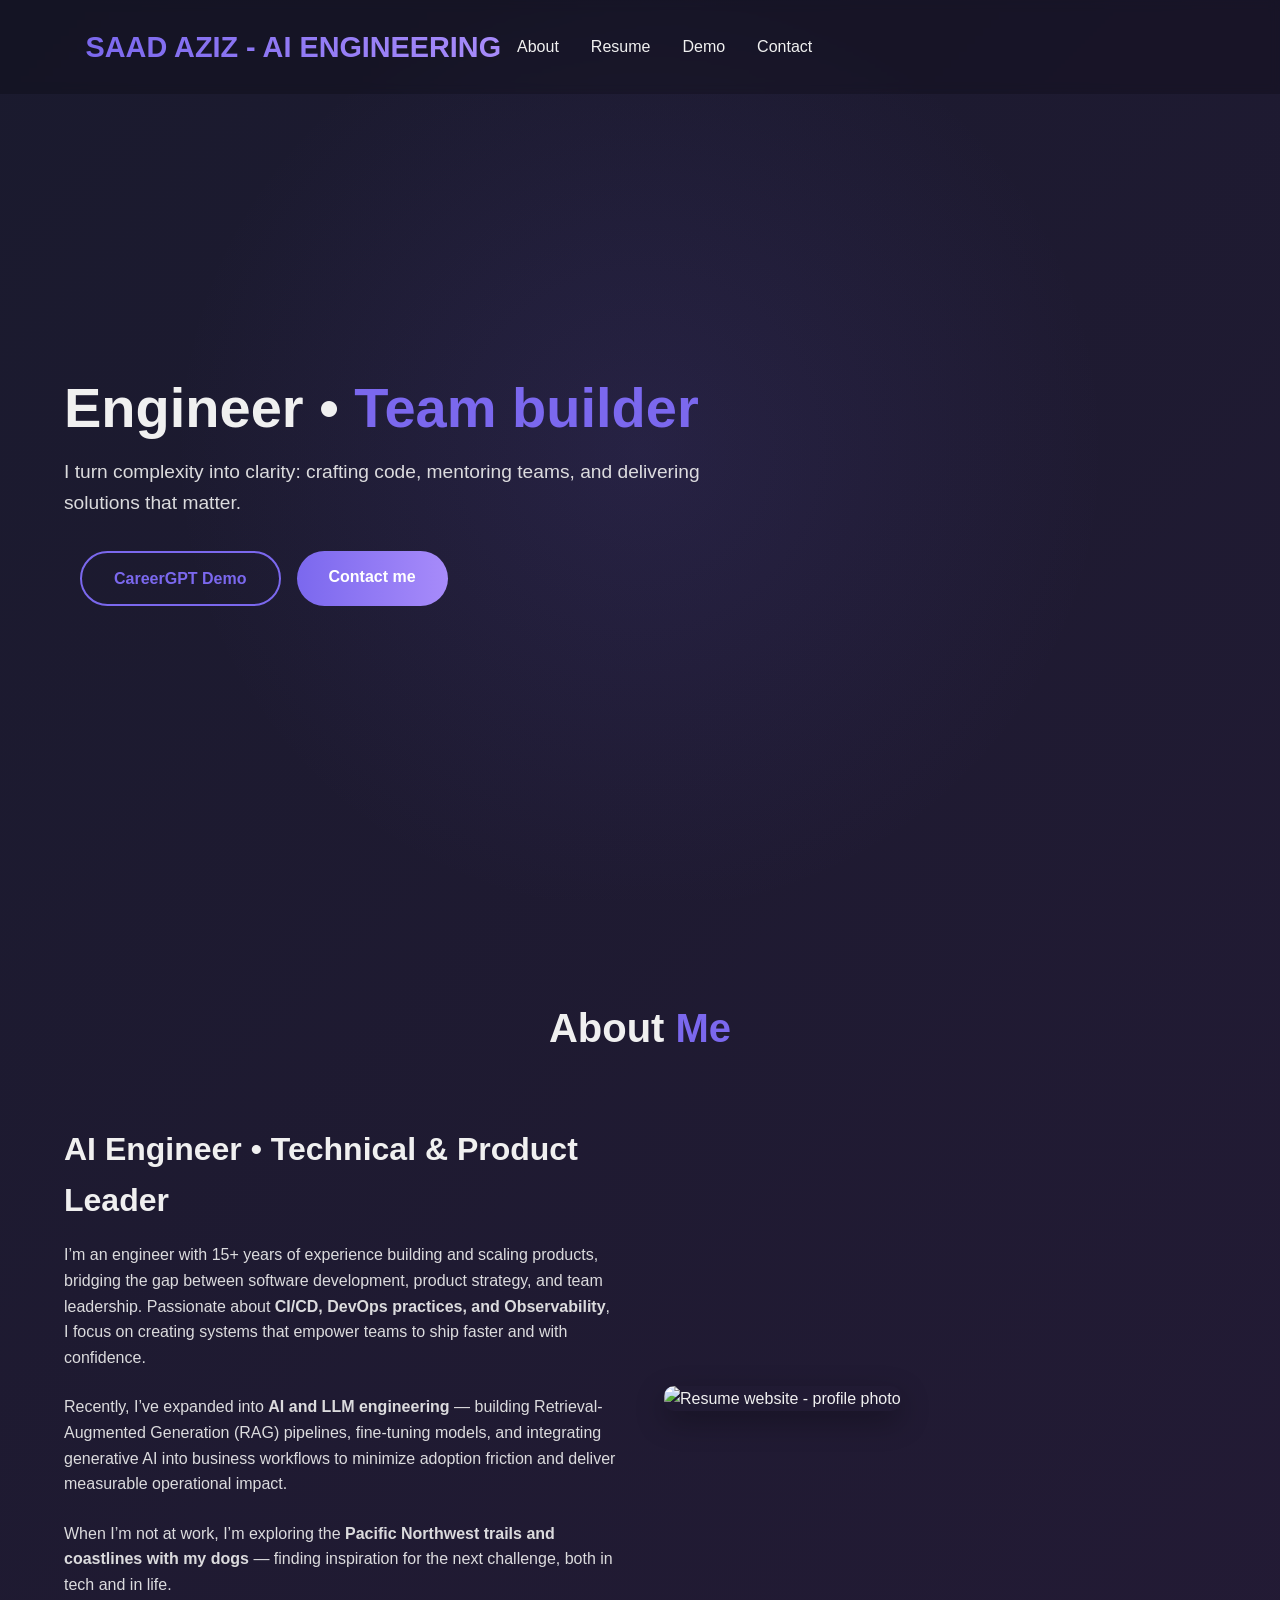
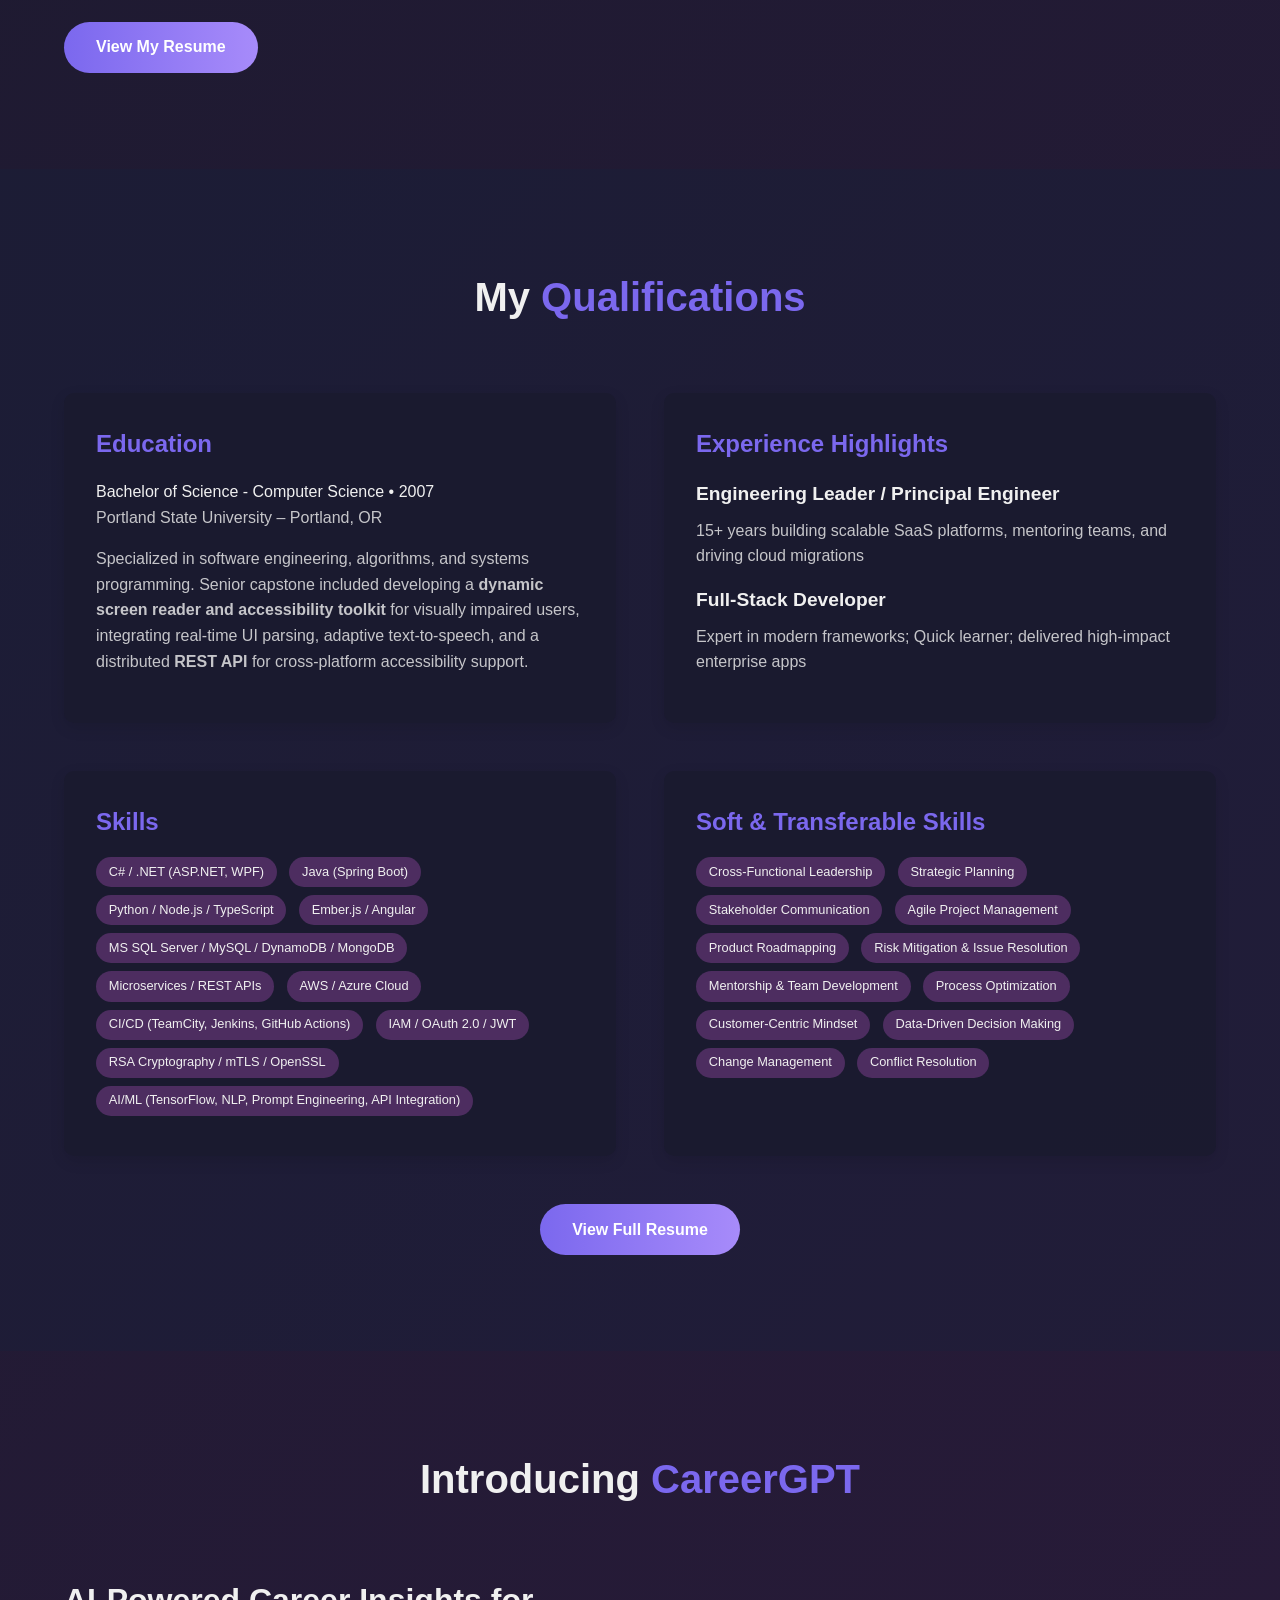
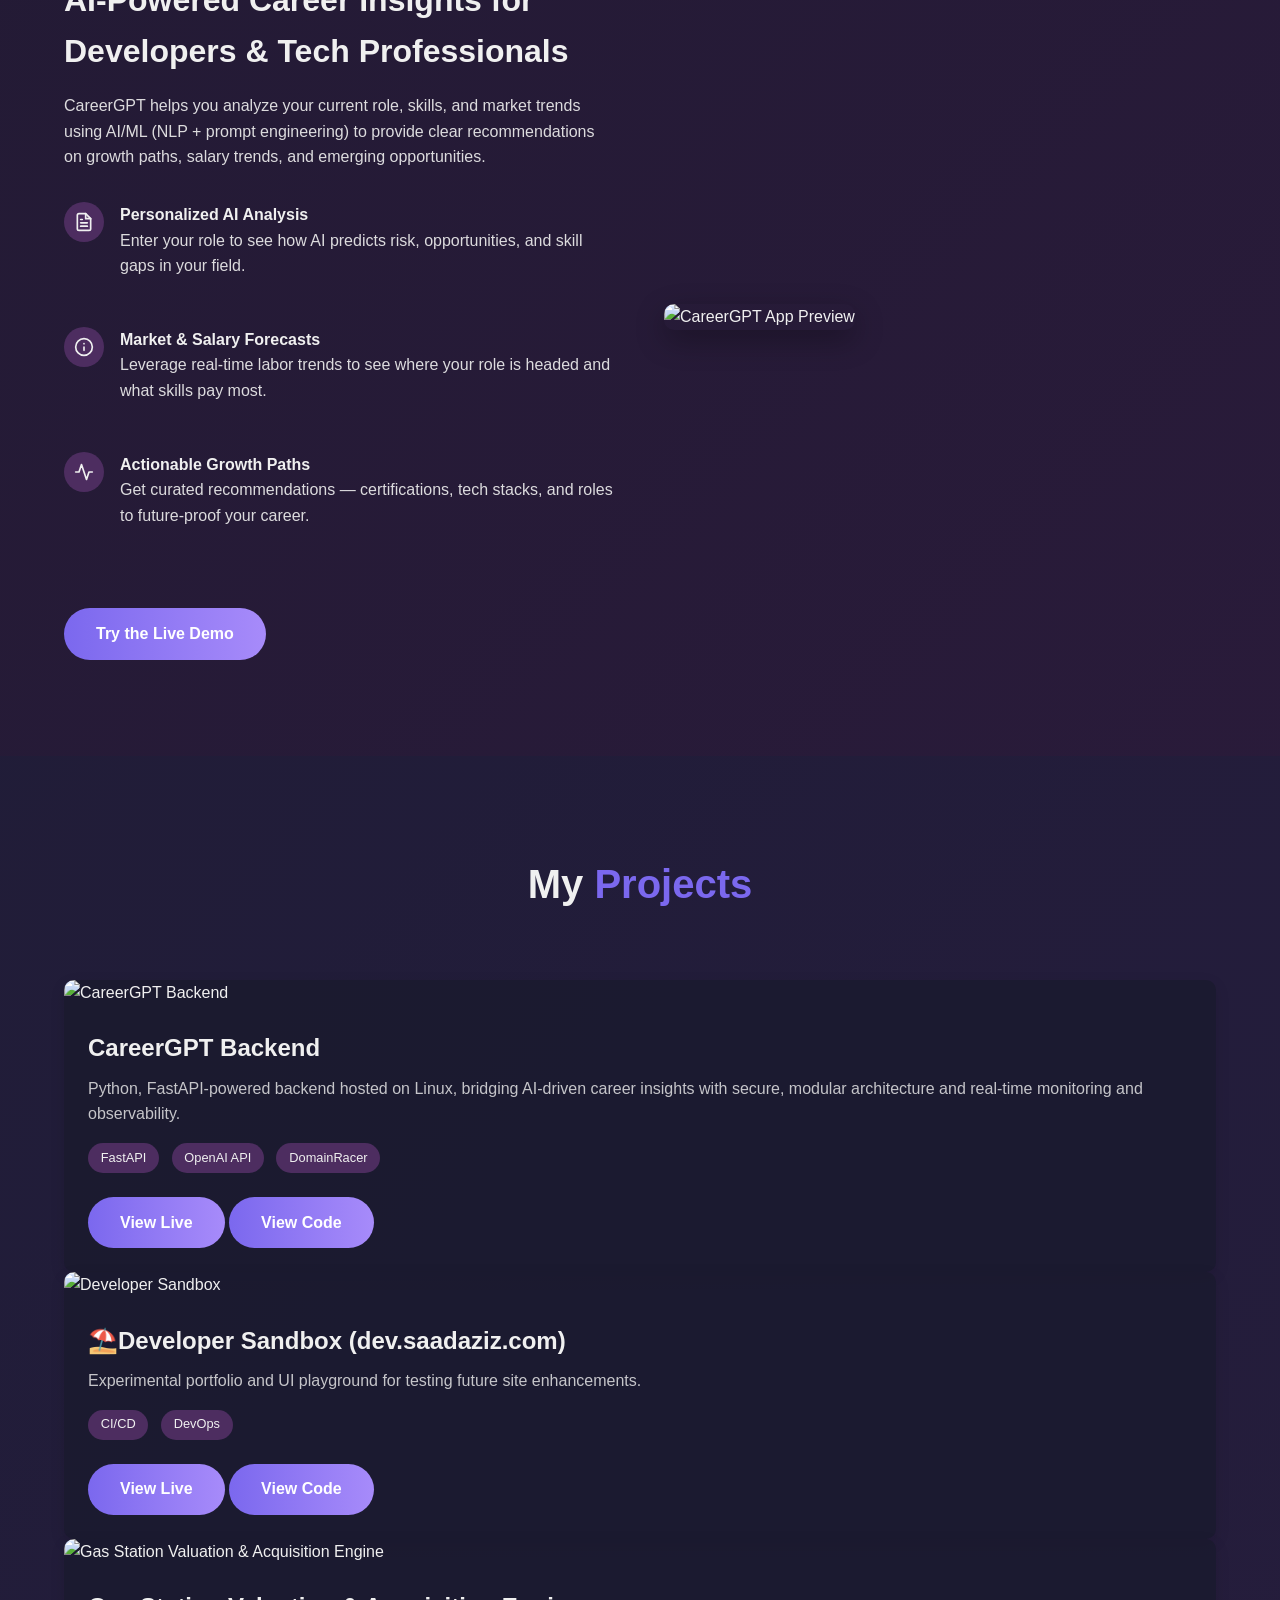
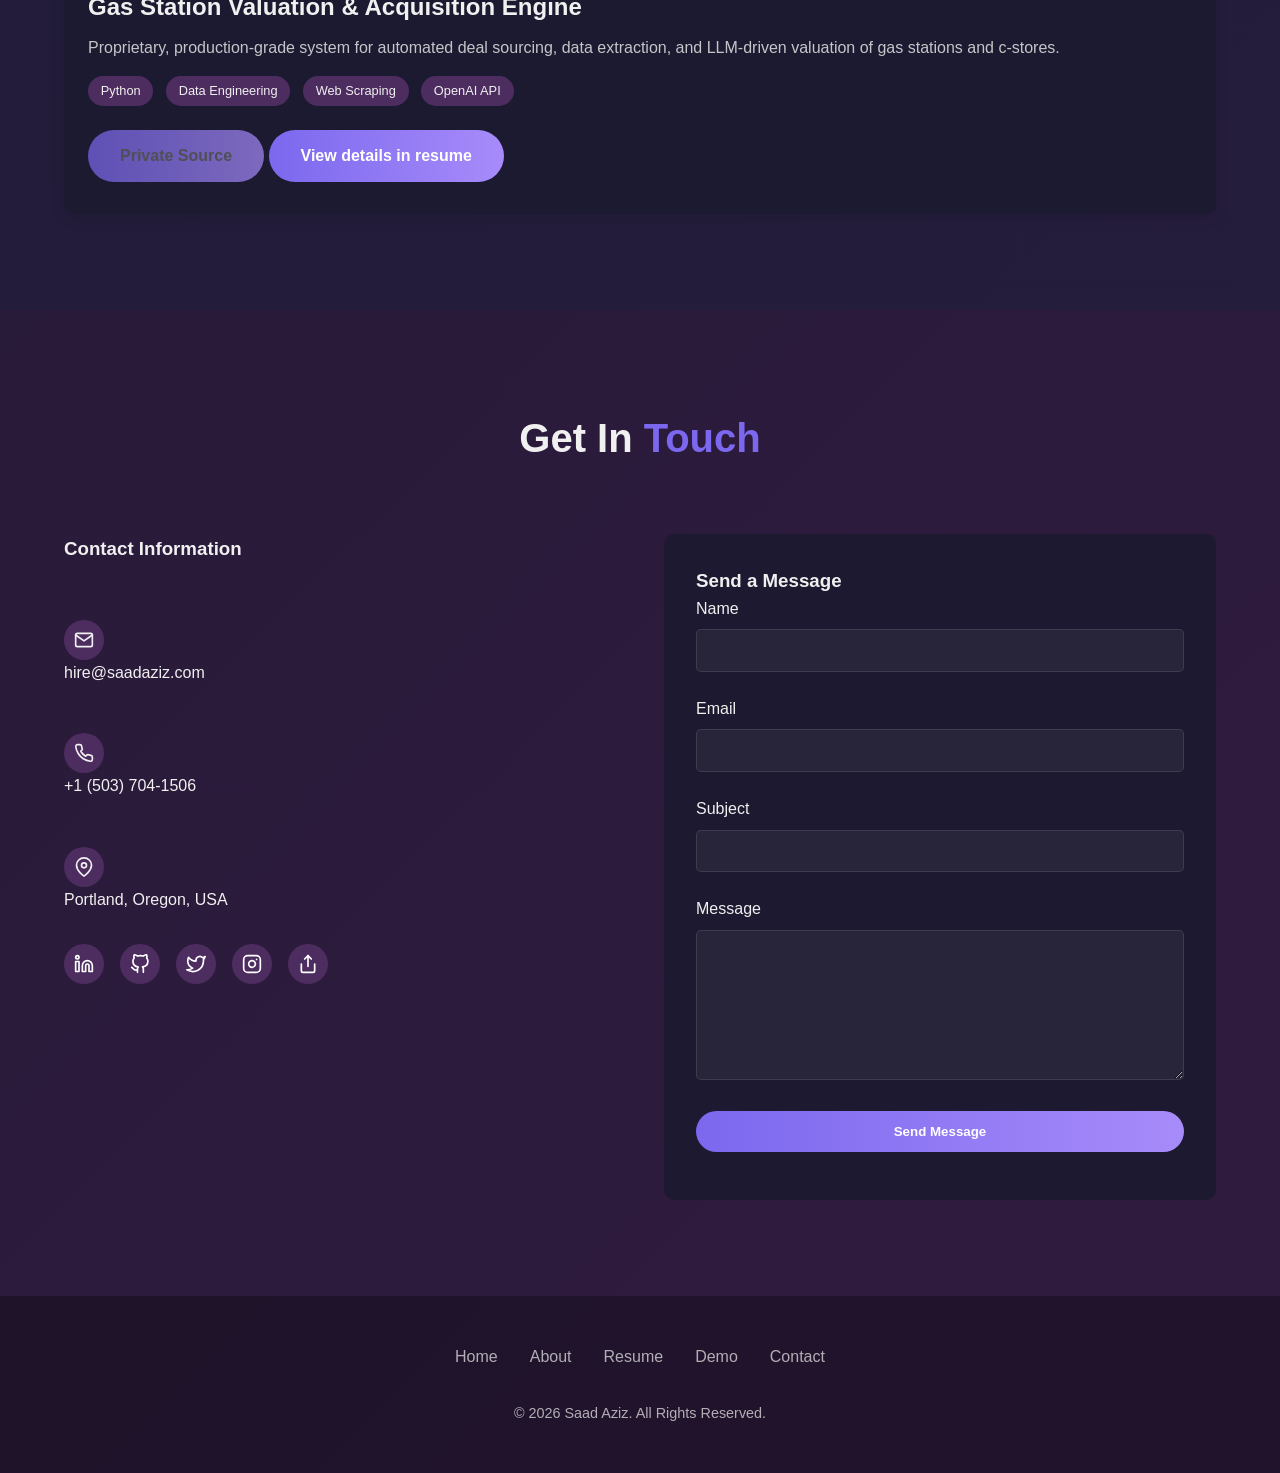
==== commit 805adf75: "Updated form link" ====
--- a/index.html
+++ b/index.html
@@ -10,10 +10,12 @@
 </head>
 
 <body>
+    <input type="hidden" id="build-version" value="v0.1.2 – July 26, 2025, 8:28 AM PT">
+
     <header id="header">
         <div class="container">
             <nav>
-                <div class="logo">SAAD AZIZ</div>
+                <div class="logo">SAAD AZIZ - AI ENGINEERING</div>
                 <ul class="nav-links">
                     <li><a href="#about">About</a></li>
                     <li><a href="resume.html">Resume</a></li>
@@ -49,19 +51,26 @@
             <h2 class="section-title fade-in">About <span>Me</span></h2>
             <div class="about-grid">
                 <div class="about-content fade-in">
-                    <h3>Engineer • Technical & Product Leader</h3>
+                    <h3>AI Engineer • Technical & Product Leader</h3>
                     <p>I’m an engineer with 15+ years of experience building and scaling products, bridging the gap
                         between software development, product strategy, and team leadership. Passionate about
                         <strong>CI/CD, DevOps practices, and Observability</strong>, I focus on creating systems that
                         empower teams to ship faster and with confidence.
                     </p>
-                    <p>When I’m not optimizing pipelines or refining product roadmaps, I’m exploring the <strong>Pacific
-                            Northwest trails and coastlines with my bulldogs</strong> — finding inspiration for the next
+                    <p>
+                        Recently, I’ve expanded into
+                        <strong>AI and LLM engineering</strong> — building Retrieval-Augmented Generation (RAG)
+                        pipelines, fine-tuning models, and integrating generative AI into business workflows to minimize
+                        adoption friction and deliver measurable operational impact.
+                    </p>
+                    <p>When I’m not at work, I’m exploring the <strong>Pacific
+                            Northwest trails and coastlines with my dogs</strong> — finding inspiration for the next
                         challenge, both in tech and in life.</p>
                     <a href="/resume.html" class="btn">View My Resume</a>
                 </div>
                 <div class="fade-in">
-                    <img src="https://aurorahours.com/images/saad-aziz-profile-photo.jpeg" alt="Resume website - profile photo" class="about-img">
+                    <img src="https://aurorahours.com/images/saad-aziz-profile-photo.jpeg"
+                        alt="Resume website - profile photo" class="about-img">
                 </div>
             </div>
         </div>
@@ -139,135 +148,155 @@
         </div>
     </section>
 
- <section id="app" class="section">
-    <div class="container">
-        <h2 class="section-title fade-in">Introducing <span>CareerGPT</span></h2>
-        <div class="app-preview">
-            <!-- Content -->
-            <div class="app-content fade-in">
-                <h3>AI-Powered Career Insights for Developers & Tech Professionals</h3>
-                <p>
-                    CareerGPT helps you analyze your current role, skills, and market trends using AI/ML 
-                    (NLP + prompt engineering) to provide clear recommendations on growth paths, 
-                    salary trends, and emerging opportunities.
-                </p>
-
-                <div class="app-features">
-                    <!-- Feature 1 -->
-                    <div class="feature">
-                        <div class="feature-icon">
-                            <!-- Icon: Document/analysis -->
-                            <svg xmlns="http://www.w3.org/2000/svg" width="20" height="20" viewBox="0 0 24 24"
-                                fill="none" stroke="currentColor" stroke-width="2" stroke-linecap="round"
-                                stroke-linejoin="round">
-                                <path d="M14 2H6a2 2 0 0 0-2 2v16a2 2 0 0 0 2 2h12a2 2 0 0 0 2-2V8z"></path>
-                                <polyline points="14 2 14 8 20 8"></polyline>
-                                <line x1="16" y1="13" x2="8" y2="13"></line>
-                                <line x1="16" y1="17" x2="8" y2="17"></line>
-                                <polyline points="10 9 9 9 8 9"></polyline>
-                            </svg>
+    <section id="app" class="section">
+        <div class="container">
+            <h2 class="section-title fade-in">Introducing <span>CareerGPT</span></h2>
+            <div class="app-preview">
+                <!-- Content -->
+                <div class="app-content fade-in">
+                    <h3>AI-Powered Career Insights for Developers & Tech Professionals</h3>
+                    <p>
+                        CareerGPT helps you analyze your current role, skills, and market trends using AI/ML
+                        (NLP + prompt engineering) to provide clear recommendations on growth paths,
+                        salary trends, and emerging opportunities.
+                    </p>
+
+                    <div class="app-features">
+                        <!-- Feature 1 -->
+                        <div class="feature">
+                            <div class="feature-icon">
+                                <!-- Icon: Document/analysis -->
+                                <svg xmlns="http://www.w3.org/2000/svg" width="20" height="20" viewBox="0 0 24 24"
+                                    fill="none" stroke="currentColor" stroke-width="2" stroke-linecap="round"
+                                    stroke-linejoin="round">
+                                    <path d="M14 2H6a2 2 0 0 0-2 2v16a2 2 0 0 0 2 2h12a2 2 0 0 0 2-2V8z"></path>
+                                    <polyline points="14 2 14 8 20 8"></polyline>
+                                    <line x1="16" y1="13" x2="8" y2="13"></line>
+                                    <line x1="16" y1="17" x2="8" y2="17"></line>
+                                    <polyline points="10 9 9 9 8 9"></polyline>
+                                </svg>
+                            </div>
+                            <div>
+                                <h4>Personalized AI Analysis</h4>
+                                <p>Enter your role to see how AI predicts risk, opportunities, and skill gaps in your
+                                    field.</p>
+                            </div>
                         </div>
-                        <div>
-                            <h4>Personalized AI Analysis</h4>
-                            <p>Enter your role to see how AI predicts risk, opportunities, and skill gaps in your field.</p>
+
+                        <!-- Feature 2 -->
+                        <div class="feature">
+                            <div class="feature-icon">
+                                <!-- Icon: Insight -->
+                                <svg xmlns="http://www.w3.org/2000/svg" width="20" height="20" viewBox="0 0 24 24"
+                                    fill="none" stroke="currentColor" stroke-width="2" stroke-linecap="round"
+                                    stroke-linejoin="round">
+                                    <circle cx="12" cy="12" r="10"></circle>
+                                    <line x1="12" y1="16" x2="12" y2="12"></line>
+                                    <line x1="12" y1="8" x2="12.01" y2="8"></line>
+                                </svg>
+                            </div>
+                            <div>
+                                <h4>Market & Salary Forecasts</h4>
+                                <p>Leverage real-time labor trends to see where your role is headed and what skills pay
+                                    most.</p>
+                            </div>
                         </div>
-                    </div>
-
-                    <!-- Feature 2 -->
-                    <div class="feature">
-                        <div class="feature-icon">
-                            <!-- Icon: Insight -->
-                            <svg xmlns="http://www.w3.org/2000/svg" width="20" height="20" viewBox="0 0 24 24"
-                                fill="none" stroke="currentColor" stroke-width="2" stroke-linecap="round"
-                                stroke-linejoin="round">
-                                <circle cx="12" cy="12" r="10"></circle>
-                                <line x1="12" y1="16" x2="12" y2="12"></line>
-                                <line x1="12" y1="8" x2="12.01" y2="8"></line>
-                            </svg>
+
+                        <!-- Feature 3 -->
+                        <div class="feature">
+                            <div class="feature-icon">
+                                <!-- Icon: Growth/learning -->
+                                <svg xmlns="http://www.w3.org/2000/svg" width="20" height="20" viewBox="0 0 24 24"
+                                    fill="none" stroke="currentColor" stroke-width="2" stroke-linecap="round"
+                                    stroke-linejoin="round">
+                                    <polyline points="22 12 18 12 15 21 9 3 6 12 2 12"></polyline>
+                                </svg>
+                            </div>
+                            <div>
+                                <h4>Actionable Growth Paths</h4>
+                                <p>Get curated recommendations — certifications, tech stacks, and roles to future‑proof
+                                    your career.</p>
+                            </div>
                         </div>
-                        <div>
-                            <h4>Market & Salary Forecasts</h4>
-                            <p>Leverage real-time labor trends to see where your role is headed and what skills pay most.</p>
-                        </div>
-                    </div>
-
-                    <!-- Feature 3 -->
-                    <div class="feature">
-                        <div class="feature-icon">
-                            <!-- Icon: Growth/learning -->
-                            <svg xmlns="http://www.w3.org/2000/svg" width="20" height="20" viewBox="0 0 24 24"
-                                fill="none" stroke="currentColor" stroke-width="2" stroke-linecap="round"
-                                stroke-linejoin="round">
-                                <polyline points="22 12 18 12 15 21 9 3 6 12 2 12"></polyline>
-                            </svg>
-                        </div>
-                        <div>
-                            <h4>Actionable Growth Paths</h4>
-                            <p>Get curated recommendations — certifications, tech stacks, and roles to future‑proof your career.</p>
-                        </div>
-                    </div>
-                </div>
-
-                <a href="demo.html" class="btn" style="margin-top: 2rem;">Try the Live Demo</a>
+                    </div>
+
+                    <a href="demo.html" class="btn" style="margin-top: 2rem;">Try the Live Demo</a>
+                </div>
+
+                <!-- Image -->
+                <div class="fade-in">
+                    <img src="https://aurorahours.com/images/saad-aziz-profile-demo.png" alt="CareerGPT App Preview"
+                        class="app-img">
+                </div>
             </div>
-
-            <!-- Image -->
-            <div class="fade-in">
-                <img src="https://aurorahours.com/images/saad-aziz-profile-demo.png" alt="CareerGPT App Preview"
-                    class="app-img">
-            </div>
-        </div>
-    </div>
-</section>
-
-    <section id="projects" class="section" style="display:none;background-color: rgba(22, 33, 62, 0.3);">
+        </div>
+    </section>
+
+    <section id="projects" class="section" style="background-color: rgba(22, 33, 62, 0.3);">
         <div class="container">
             <h2 class="section-title fade-in">My <span>Projects</span></h2>
             <div class="projects-grid">
+
+                <!-- Project 1: CareerGPT Backend -->
                 <div class="project-card fade-in">
-                    <img src="https://placehold.co/400x200/3c2a21/f0f0f0?text=Project+1+Image" alt="Project 1"
+                    <img src="https://placehold.co/400x200/3c2a21/f0f0f0?text=CareerGPT+Backend" alt="CareerGPT Backend"
                         class="project-img">
                     <div class="project-content">
-                        <h3>Morbi elit erat</h3>
-                        <p>A machine learning platform designed specifically custom applications</p>
+                        <h3>CareerGPT Backend</h3>
+                        <p>Python, FastAPI-powered backend hosted on Linux, bridging AI-driven career insights with
+                            secure, modular architecture and real-time monitoring and observability.</p>
+                        <div>
+                            <span class="tag">FastAPI</span>
+                            <span class="tag">OpenAI API</span>
+                            <span class="tag">DomainRacer</span>
+                        </div>
+                        <a href="https://aurorahours.com/careergpt_dev" target="_blank" class="btn"
+                            style="margin-top: 1rem;">View Live</a>
+                        <a href="https://github.com/saadaziz/careergpt-backend" target="_blank" class="btn"
+                            style="margin-top: 1rem;">View Code</a>
+                    </div>
+                </div>
+
+                <!-- Project 2: dev.saadaziz.com -->
+                <div class="project-card fade-in">
+                    <img src="https://placehold.co/400x200/3c2a21/f0f0f0?text=Sandbox" alt="Developer Sandbox"
+                        class="project-img">
+                    <div class="project-content">
+                        <h3>⛱️Developer Sandbox (dev.saadaziz.com)</h3>
+                        <p>Experimental portfolio and UI playground for testing future site enhancements.</p>
+                        <div>
+                            <span class="tag">CI/CD</span>
+                            <span class="tag">DevOps</span>
+                        </div>
+                        <a href="https://dev.saadaziz.com" target="_blank" class="btn" style="margin-top: 1rem;">View
+                            Live</a>
+                        <a href="https://github.com/saadaziz/dev.saadaziz.com" target="_blank" class="btn"
+                            style="margin-top: 1rem;">View Code</a>
+                    </div>
+                </div>
+
+                <!-- Project 3: Gas Station Valuation & Acquisition Engine -->
+                <div class="project-card fade-in">
+                    <img src="https://placehold.co/400x200/3c2a21/f0f0f0?text=Acquisition+Engine"
+                        alt="Gas Station Valuation & Acquisition Engine" class="project-img">
+                    <div class="project-content">
+                        <h3>Gas Station Valuation & Acquisition Engine</h3>
+                        <p>
+                            Proprietary, production-grade system for automated deal sourcing, data extraction, and
+                            LLM-driven valuation of gas stations and c-stores.<br>
+                        </p>
                         <div>
                             <span class="tag">Python</span>
-                            <span class="tag">TensorFlow</span>
-                            <span class="tag">Education</span>
+                            <span class="tag">Data Engineering</span>
+                            <span class="tag">Web Scraping</span>
+                            <span class="tag">OpenAI API</span>
                         </div>
-                        <a href="#" class="btn" style="margin-top: 1rem;">View Project</a>
-                    </div>
-                </div>
-                <div class="project-card fade-in">
-                    <img src="https://placehold.co/400x200/3c2a21/f0f0f0?text=Project+2+Image" alt="Project 2"
-                        class="project-img">
-                    <div class="project-content">
-                        <h3>Nam id auctor metus</h3>
-                        <p>An NLP system that transforms complex questions into understandable explanations</p>
-                        <div>
-                            <span class="tag">NLP</span>
-                            <span class="tag">Python</span>
-                            <span class="tag">BERT</span>
-                        </div>
-                        <a href="#" class="btn" style="margin-top: 1rem;">View Project</a>
-                    </div>
-                </div>
-                <div class="project-card fade-in">
-                    <img src="https://placehold.co/400x200/3c2a21/f0f0f0?text=Project+3+Image" alt="Project 3"
-                        class="project-img">
-                    <div class="project-content">
-                        <h3>Praesent vestibulum nunc</h3>
-                        <p>Interactive visualization tool for tracking learning progress and outcomes</p>
-                        <div>
-                            <span class="tag">React</span>
-                            <span class="tag">D3.js</span>
-                            <span class="tag">Analytics</span>
-                        </div>
-                        <a href="#" class="btn" style="margin-top: 1rem;">View Project</a>
-                    </div>
-                </div>
-            </div>
-        </div>
+                        <span class="btn disabled" style="margin-top: 1rem; opacity: 0.7; cursor: not-allowed;">Private
+                            Source</span>
+                        <a href="resume.html#gasstationengine" class="btn" style="margin-top:0.5em;">View details in
+                            resume</a>
+                        <div style="margin-top: 0.5rem; font-size: 0.97rem; color: #c2ad61;"></div>
+                    </div>
     </section>
 
     <section id="contact" class="section">
@@ -364,33 +393,30 @@
                 </div>
                 <div class="contact-form fade-in">
                     <h3>Send a Message</h3>
-                   <form id="contactForm" action="https://formspree.io/f/mldlbdag" method="POST">
-<form id="contactForm" action="https://formspree.io/f/mldlbdag" method="POST">
-    <!-- Honeypot spam field (hidden) -->
-    <input type="text" name="_gotcha" style="display:none" tabindex="-1" autocomplete="off">
-
-    <div class="form-group">
-        <label for="name">Name</label>
-        <input type="text" id="name" name="name" class="form-control" required>
-    </div>
-    <div class="form-group">
-        <label for="email">Email</label>
-        <input type="email" id="email" name="email" class="form-control" required>
-    </div>
-    <div class="form-group">
-        <label for="subject">Subject</label>
-        <input type="text" id="subject" name="_subject" class="form-control" required>
-    </div>
-    <div class="form-group">
-        <label for="message">Message</label>
-        <textarea id="message" name="message" class="form-control" required></textarea>
-    </div>
-    <button type="submit" class="btn" style="width: 100%;">Send Message</button>
-</form>
-
-<!-- Status feedback -->
-<div id="formStatus" style="margin-top: 1rem; text-align: center; font-size: 0.95rem;"></div>
-
+                    <form id="contactForm" action="https://formspree.io/f/mgoggvpv" method="POST">
+                        <form id="contactForm" action="https://formspree.io/f/mgoggvpv" method="POST">
+                            <input type="text" name="_gotcha" style="display:none" tabindex="-1" autocomplete="off">
+
+                            <div class="form-group">
+                                <label for="name">Name</label>
+                                <input type="text" id="name" name="name" class="form-control" required>
+                            </div>
+                            <div class="form-group">
+                                <label for="email">Email</label>
+                                <input type="email" id="email" name="email" class="form-control" required>
+                            </div>
+                            <div class="form-group">
+                                <label for="subject">Subject</label>
+                                <input type="text" id="subject" name="_subject" class="form-control" required>
+                            </div>
+                            <div class="form-group">
+                                <label for="message">Message</label>
+                                <textarea id="message" name="message" class="form-control" required></textarea>
+                            </div>
+                            <button type="submit" class="btn" style="width: 100%;">Send Message</button>
+                        </form>
+
+                        <div id="formStatus" style="margin-top: 1rem; text-align: center; font-size: 0.95rem;"></div>
 
                 </div>
             </div>
@@ -402,9 +428,8 @@
             <ul class="footer-links">
                 <li><a href="#home">Home</a></li>
                 <li><a href="#about">About</a></li>
-                <li><a href="/resume.html">Resume</a></li>
-                <li><a href="/demo.html">App</a></li>
-                <!-- <li><a href="#projects">Projects</a></li> -->
+                <li><a href="resume.html">Resume</a></li>
+                <li><a href="demo.html">Demo</a></li>
                 <li><a href="#contact">Contact</a></li>
             </ul>
             <p class="copyright">© <span id="year">2025</span> Saad Aziz. All Rights Reserved.</p>
@@ -478,40 +503,54 @@
         });
 
         // Contact Form Submission
-const contactForm = document.getElementById('contactForm');
-const formStatus = document.getElementById('formStatus');
-
-contactForm.addEventListener('submit', async function (e) {
-    e.preventDefault();
-
-    formStatus.textContent = 'Sending...';
-    formStatus.className = 'sending';
-
-    const formData = new FormData(contactForm);
-
-    try {
-        const response = await fetch(contactForm.action, {
-            method: 'POST',
-            body: formData,
-            headers: { 'Accept': 'application/json' }
+        const contactForm = document.getElementById('contactForm');
+        const formStatus = document.getElementById('formStatus');
+
+        contactForm.addEventListener('submit', async function (e) {
+            e.preventDefault();
+
+            formStatus.textContent = 'Sending...';
+            formStatus.className = 'sending';
+
+            const formData = new FormData(contactForm);
+
+            try {
+                const response = await fetch(contactForm.action, {
+                    method: 'POST',
+                    body: formData,
+                    headers: { 'Accept': 'application/json' }
+                });
+
+                if (response.ok) {
+                    formStatus.textContent = 'Message sent successfully!';
+                    formStatus.className = 'success';
+                    contactForm.reset();
+                } else {
+                    const data = await response.json();
+                    formStatus.textContent = data.errors
+                        ? data.errors.map(err => err.message).join(', ')
+                        : 'Oops! There was a problem sending your message.';
+                    formStatus.className = 'error';
+                }
+            } catch (error) {
+                formStatus.textContent = 'Network error. Please try again.';
+                formStatus.className = 'error';
+            }
         });
-
-        if (response.ok) {
-            formStatus.textContent = 'Message sent successfully!';
-            formStatus.className = 'success';
-            contactForm.reset();
-        } else {
-            const data = await response.json();
-            formStatus.textContent = data.errors
-                ? data.errors.map(err => err.message).join(', ')
-                : 'Oops! There was a problem sending your message.';
-            formStatus.className = 'error';
-        }
-    } catch (error) {
-        formStatus.textContent = 'Network error. Please try again.';
-        formStatus.className = 'error';
-    }
-});
+        // === Build Version Display for dev or local (file://) ===
+        document.addEventListener('DOMContentLoaded', () => {
+            const version = document.getElementById('build-version')?.value;
+
+            const isDev = window.location.hostname.startsWith("dev.");
+            const isLocal = window.location.protocol === "file:"; // detect file://
+
+            if (version && (isDev || isLocal)) {
+                const footer = document.createElement("div");
+                footer.style.cssText = "font-size:12px; color:gray; text-align:center; margin-top:10px;";
+                footer.textContent = `Build: ${version}`;
+                document.body.appendChild(footer);
+            }
+        });
 
     </script>
 </body>
--- a/style.css
+++ b/style.css
@@ -8,7 +8,6 @@
     --accent: #7b68ee;
 }
 
-/* Universal box-sizing for consistent layout */
 * {
     margin: 0;
     padding: 0;
@@ -20,7 +19,7 @@
     background: linear-gradient(135deg, var(--deep-blue), var(--purple-main));
     color: var(--white-text);
     line-height: 1.6;
-    min-height: 100vh; /* Ensure body takes full viewport height */
+    min-height: 100vh;
     display: flex;
     flex-direction: column;
 }
@@ -51,7 +50,8 @@
     display: flex;
     justify-content: space-between;
     align-items: center;
-    gap: 1rem; /* Added gap for better spacing */
+    gap: 1rem;
+    /* Added gap for better spacing */
 }
 
 .logo {
@@ -61,14 +61,15 @@
     -webkit-background-clip: text;
     background-clip: text;
     -webkit-text-fill-color: transparent;
-    white-space: nowrap; /* Prevent logo from wrapping */
+    white-space: nowrap;
+    /* Prevent logo from wrapping */
 }
 
 .nav-links {
     display: flex;
     list-style: none;
     gap: 2rem;
-    margin-right: auto; 
+    margin-right: auto;
 }
 
 .nav-links a {
@@ -114,8 +115,10 @@
 
 /* Header Social Icons Styling - HIDDEN */
 .header-social-icons {
-    display: none; /* Removed from header as per request */
-    gap: 0.8rem; /* Adjust spacing between icons */
+    display: none;
+    /* Removed from header as per request */
+    gap: 0.8rem;
+    /* Adjust spacing between icons */
 }
 
 .header-social-icons .social-link {
@@ -144,7 +147,8 @@
     align-items: center;
     position: relative;
     overflow: hidden;
-    padding-top: 6rem; /* Account for fixed header */
+    padding-top: 6rem;
+    /* Account for fixed header */
 }
 
 .hero::before {
@@ -177,8 +181,10 @@
 
 .hero-actions {
     display: flex;
-    flex-wrap: wrap; /* Allow buttons to wrap on smaller screens */
-    gap: 1rem; /* Space between buttons */
+    flex-wrap: wrap;
+    /* Allow buttons to wrap on smaller screens */
+    gap: 1rem;
+    /* Space between buttons */
     margin-bottom: 1rem;
 }
 
@@ -195,7 +201,8 @@
     transition: all 0.3s ease;
     border: none;
     cursor: pointer;
-    text-align: center; /* Ensures text is centered for buttons spanning full width */
+    text-align: center;
+    /* Ensures text is centered for buttons spanning full width */
 }
 
 .btn:hover {
@@ -205,14 +212,18 @@
 
 /* New: Secondary Button Style */
 .btn-secondary {
-    background: transparent !important; /* Override primary button background */
+    background: transparent !important;
+    /* Override primary button background */
     border: 2px solid var(--accent) !important;
-    color: var(--accent) !important; /* Set text color to accent */
+    color: var(--accent) !important;
+    /* Set text color to accent */
 }
 
 .btn-secondary:hover {
-    background-color: var(--accent) !important; /* Fill on hover */
-    color: var(--white-text) !important; /* Text color changes on hover */
+    background-color: var(--accent) !important;
+    /* Fill on hover */
+    color: var(--white-text) !important;
+    /* Text color changes on hover */
 }
 
 /* Section Common Styles */
@@ -241,8 +252,10 @@
 
 .about-img {
     width: 75%;
-    max-width: 75%; /* Ensure responsiveness */
-    height: 75%; /* Maintain aspect ratio */
+    max-width: 75%;
+    /* Ensure responsiveness */
+    height: 75%;
+    /* Maintain aspect ratio */
     border-radius: 10px;
     box-shadow: 0 10px 30px rgba(0, 0, 0, 0.3);
 }
@@ -301,7 +314,8 @@
     margin-right: 0.5rem;
     margin-bottom: 0.5rem;
     font-size: 0.8rem;
-    white-space: nowrap; /* Prevent tags from breaking words */
+    white-space: nowrap;
+    /* Prevent tags from breaking words */
 }
 
 /* App Section */
@@ -353,10 +367,10 @@
 }
 
 /* Projects Section */
-.projects-grid {
-    display: grid;
-    grid-template-columns: repeat(auto-fit, minmax(300px, 1fr));
-    gap: 2rem;
+.portfolio-grid {
+    display: flex !important;
+    flex-direction: column !important;
+    gap: 2rem !important;
 }
 
 .project-card {
@@ -390,6 +404,37 @@
 .project-content p {
     margin-bottom: 1rem;
     opacity: 0.8;
+}
+.project-bullets {
+    list-style: none;
+    padding-left: 0;
+    margin-top: 1em;
+    margin-bottom: 1em;
+}
+
+.project-bullets li {
+    position: relative;
+    padding-left: 2.1em;
+    margin-bottom: 0.6em;
+    font-size: 1.06em;
+    line-height: 1.7;
+}
+
+.project-bullets li:before {
+    content: "";
+    position: absolute;
+    left: 0.7em;
+    top: 0.9em;
+    width: 0.7em;
+    height: 0.7em;
+    border-radius: 50%;
+    background: linear-gradient(135deg, var(--accent) 60%, #a78bfa 100%);
+    box-shadow: 0 2px 8px rgba(123,104,238,0.20);
+}
+
+body.resume-page .project-bullets li:before {
+    background: #3498db !important;  /* Classic resume blue */
+    box-shadow: 0 2px 8px rgba(52,152,219,0.12);
 }
 
 /* Contact Section */
@@ -455,7 +500,8 @@
 /* Social Links (in contact section, also used in header) */
 .social-links {
     display: flex;
-    flex-wrap: wrap; /* Allow links to wrap */
+    flex-wrap: wrap;
+    /* Allow links to wrap */
     gap: 1rem;
     margin-top: 2rem;
 }
@@ -483,13 +529,15 @@
     background-color: rgba(0, 0, 0, 0.3);
     padding: 3rem 0;
     text-align: center;
-    margin-top: auto; /* Pushes footer to the bottom */
+    margin-top: auto;
+    /* Pushes footer to the bottom */
 }
 
 .footer-links {
     display: flex;
     justify-content: center;
-    flex-wrap: wrap; /* Allow links to wrap */
+    flex-wrap: wrap;
+    /* Allow links to wrap */
     gap: 2rem;
     list-style: none;
     margin-bottom: 2rem;
@@ -517,25 +565,28 @@
     .hero h1 {
         font-size: 3rem;
     }
-    
-    .about-grid, 
-    .app-preview, 
+
+    .about-grid,
+    .app-preview,
     .contact-grid {
         grid-template-columns: 1fr;
         gap: 2rem;
     }
-    
+
     .about-img {
-        order: -1; /* Puts image above text on smaller screens */
+        order: -1;
+        /* Puts image above text on smaller screens */
     }
 
     /* If app image should also be above text on mobile */
-    .app-preview .fade-in:last-child { /* Targets the image div in app-preview */
+    .app-preview .fade-in:last-child {
+        /* Targets the image div in app-preview */
         order: -1;
     }
 
     .header-social-icons {
-        display: none; /* Hide social icons in header on smaller screens if they clutter */
+        display: none;
+        /* Hide social icons in header on smaller screens if they clutter */
     }
 }
 
@@ -543,19 +594,20 @@
     .hero h1 {
         font-size: 2.5rem;
     }
-    
+
     .section-title {
         font-size: 2rem;
     }
-    
+
     .resume-grid {
         grid-template-columns: 1fr;
     }
-    
+
     .nav-links {
         position: fixed;
         left: -100%;
-        top: 5rem; /* Adjust based on header height */
+        top: 5rem;
+        /* Adjust based on header height */
         flex-direction: column;
         background-color: var(--blue-accent);
         width: 100%;
@@ -565,23 +617,23 @@
         padding: 2rem 0;
         gap: 1.5rem;
     }
-    
+
     .nav-links.active {
         left: 0;
     }
-    
+
     .mobile-menu {
         display: block;
     }
-    
+
     .mobile-menu.active .bar:nth-child(2) {
         opacity: 0;
     }
-    
+
     .mobile-menu.active .bar:nth-child(1) {
         transform: translateY(8px) rotate(45deg);
     }
-    
+
     .mobile-menu.active .bar:nth-child(3) {
         transform: translateY(-8px) rotate(-45deg);
     }
@@ -814,10 +866,12 @@
 body.resume-page {
     background: #f4f7f6 !important;
     color: #333 !important;
-  background-color: #f4f7f6;
-  font-family: "Inter", sans-serif;
-  padding-top: 100px 20px 40px; /* 👈 Added top padding for navbar */
-}
+    background-color: #f4f7f6;
+    font-family: "Inter", sans-serif;
+    padding-top: 100px 20px 40px;
+    /* 👈 Added top padding for navbar */
+}
+
 /* Fix header visibility on resume light theme */
 body.resume-page header,
 body.resume-page .nav-links a,
@@ -836,9 +890,11 @@
     -webkit-text-fill-color: unset !important;
     background: none !important;
 }
+
 body.resume-page header {
     top: 0;
 }
+
 /* === DEMO PAGE FIXES === */
 .demo-page main {
     flex: 1;
@@ -932,8 +988,10 @@
 }
 
 #responseBox ul.reasons {
-    padding-left: 1.5rem; /* adds bullet indent */
-    margin-left: 0.5rem;  /* slight extra spacing for alignment */
+    padding-left: 1.5rem;
+    /* adds bullet indent */
+    margin-left: 0.5rem;
+    /* slight extra spacing for alignment */
     list-style-type: disc;
 }
 
@@ -941,316 +999,488 @@
     margin-bottom: 10px;
     margin-left: 3rem;
     line-height: 1.6;
-    text-indent: -0.4rem; /* optional: makes bullets align visually */
+    text-indent: -0.4rem;
+    /* optional: makes bullets align visually */
 }
 
 /* === Resume Page Overrides === */
-body.resume-page {  body {
-            font-family: 'Inter', sans-serif;
-            line-height: 1.6;
-            margin: 0;
+body.resume-page {
+    body {
+        font-family: 'Inter', sans-serif;
+        line-height: 1.6;
+        margin: 0;
+        padding: 20px;
+        background-color: #f4f7f6;
+        color: #333;
+        display: flex;
+        justify-content: center;
+        align-items: flex-start;
+        min-height: 100vh;
+    }
+
+    .container {
+        background-color: #ffffff;
+        border-radius: 12px;
+        box-shadow: 0 8px 20px rgba(0, 0, 0, 0.08);
+        max-width: 900px;
+        width: 100%;
+        padding: 40px;
+        box-sizing: border-box;
+    }
+
+    h1,
+    h2,
+    h3 {
+        color: #2c3e50;
+        margin-top: 0;
+    }
+
+    h1 {
+        font-size: 2.8em;
+        font-weight: 700;
+        margin-bottom: 10px;
+    }
+
+    h2 {
+        font-size: 2em;
+        font-weight: 600;
+        border-bottom: 2px solid #e0e0e0;
+        padding-bottom: 10px;
+        margin-bottom: 25px;
+    }
+
+    h3 {
+        font-size: 1.4em;
+        font-weight: 600;
+        margin-bottom: 10px;
+    }
+
+    p {
+        margin-bottom: 10px;
+    }
+
+    a {
+        color: #3498db;
+        text-decoration: none;
+        transition: color 0.3s ease;
+    }
+
+    a:hover {
+        color: #2980b9;
+    }
+
+    /* Section Styling */
+    section {
+        margin-bottom: 30px;
+        padding: 20px;
+        background-color: #fdfdfd;
+        border-radius: 8px;
+        box-shadow: 0 2px 8px rgba(0, 0, 0, 0.05);
+    }
+
+
+    .contact-info {
+        display: flex;
+        flex-wrap: wrap;
+        justify-content: center;
+        gap: 15px 30px;
+        margin-top: 20px;
+    }
+
+    .contact-info p {
+        margin: 0;
+        display: flex;
+        align-items: center;
+        color: #666;
+    }
+
+    .contact-info i {
+        margin-right: 8px;
+        color: #3498db;
+        font-size: 1.1em;
+    }
+
+    /* Experience & Education */
+    .experience-item,
+    .education-item {
+        margin-bottom: 25px;
+        padding-left: 15px;
+        border-left: 4px solid #3498db;
+        position: relative;
+    }
+
+    .experience-item:last-child,
+    .education-item:last-child {
+        margin-bottom: 0;
+    }
+
+    .experience-item h3,
+    .education-item h3 {
+        margin-bottom: 5px;
+        color: #34495e;
+    }
+
+    .experience-item .role,
+    .education-item .degree {
+        font-weight: 600;
+        color: #555;
+        margin-bottom: 5px;
+    }
+
+    .experience-item .dates,
+    .education-item .dates {
+        font-style: italic;
+        color: #777;
+        margin-bottom: 10px;
+        display: block;
+    }
+
+    .experience-item ul {
+        list-style: none;
+        padding: 0;
+        margin: 0;
+    }
+
+    .experience-item ul li {
+        margin-bottom: 8px;
+        position: relative;
+        padding-left: 20px;
+    }
+
+    .experience-item ul li:before {
+        content: "•";
+        color: #3498db;
+        position: absolute;
+        left: 0;
+        font-weight: bold;
+    }
+
+    /* Skills Section */
+    .skills-category {
+        margin-bottom: 20px;
+    }
+
+    .skills-category h3 {
+        margin-bottom: 15px;
+        color: #34495e;
+    }
+
+    .skill-list {
+        display: flex;
+        flex-wrap: wrap;
+        gap: 10px;
+    }
+
+    .skill-tag {
+        background-color: #e8f6fd;
+        color: #2980b9;
+        padding: 8px 15px;
+        border-radius: 20px;
+        font-size: 0.9em;
+        font-weight: 600;
+        transition: background-color 0.3s ease, color 0.3s ease;
+    }
+
+    .skill-tag:hover {
+        background-color: #d4edf8;
+        color: #21618c;
+    }
+
+    /* Skill Bars */
+    .skill-bar-container {
+        margin-top: 15px;
+    }
+
+    .skill-bar-item {
+        margin-bottom: 15px;
+    }
+
+    .skill-name {
+        font-weight: 600;
+        margin-bottom: 5px;
+        color: #555;
+    }
+
+    .progress-bar {
+        background-color: #e0e0e0;
+        border-radius: 5px;
+        height: 10px;
+        overflow: hidden;
+    }
+
+    .progress-bar-fill {
+        background-color: #3498db;
+        height: 100%;
+        width: 0;
+        /* Initial width for animation */
+        border-radius: 5px;
+        transition: width 1.5s ease-out;
+        /* Animation */
+    }
+
+    /* Portfolio/Projects */
+    .portfolio-grid {
+        display: grid;
+        grid-template-columns: repeat(auto-fit, minmax(280px, 1fr));
+        gap: 25px;
+    }
+
+    .project-card {
+        background-color: #fdfdfd;
+        border-radius: 8px;
+        box-shadow: 0 4px 12px rgba(0, 0, 0, 0.07);
+        padding: 20px;
+        transition: transform 0.3s ease, box-shadow 0.3s ease;
+    }
+
+    .project-card:hover {
+        transform: translateY(-5px);
+        box-shadow: 0 6px 16px rgba(0, 0, 0, 0.1);
+    }
+
+    .project-card h3 {
+        margin-top: 0;
+        color: #34495e;
+    }
+
+    .project-card p {
+        font-size: 0.95em;
+        color: #666;
+        margin-bottom: 15px;
+    }
+
+    .project-card .project-links a {
+        margin-right: 15px;
+        font-size: 0.9em;
+        font-weight: 600;
+    }
+
+    /* Responsive Design */
+    @media (max-width: 768px) {
+        body {
+            padding: 15px;
+        }
+
+        .container {
+            padding: 25px;
+        }
+
+        h1 {
+            font-size: 2.2em;
+        }
+
+        h2 {
+            font-size: 1.7em;
+        }
+
+        .contact-info {
+            flex-direction: column;
+            align-items: center;
+        }
+
+        .portfolio-grid {
+            grid-template-columns: 1fr;
+        }
+    }
+
+    @media (max-width: 480px) {
+        body {
+            padding: 10px;
+        }
+
+        .container {
             padding: 20px;
-            background-color: #f4f7f6;
-            color: #333;
-            display: flex;
-            justify-content: center;
-            align-items: flex-start;
-            min-height: 100vh;
         }
 
-        .container {
-            background-color: #ffffff;
-            border-radius: 12px;
-            box-shadow: 0 8px 20px rgba(0, 0, 0, 0.08);
-            max-width: 900px;
-            width: 100%;
-            padding: 40px;
-            box-sizing: border-box;
+        h1 {
+            font-size: 1.8em;
         }
 
-        h1, h2, h3 {
-            color: #2c3e50;
-            margin-top: 0;
+        h2 {
+            font-size: 1.5em;
         }
 
-        h1 {
-            font-size: 2.8em;
-            font-weight: 700;
-            margin-bottom: 10px;
+        section {
+            padding: 15px;
         }
-
-        h2 {
-            font-size: 2em;
-            font-weight: 600;
-            border-bottom: 2px solid #e0e0e0;
-            padding-bottom: 10px;
-            margin-bottom: 25px;
-        }
-
-        h3 {
-            font-size: 1.4em;
-            font-weight: 600;
-            margin-bottom: 10px;
-        }
-
-        p {
-            margin-bottom: 10px;
-        }
-
-        a {
-            color: #3498db;
-            text-decoration: none;
-            transition: color 0.3s ease;
-        }
-
-        a:hover {
-            color: #2980b9;
-        }
-
-        /* Section Styling */
-        section {
-            margin-bottom: 30px;
-            padding: 20px;
-            background-color: #fdfdfd;
-            border-radius: 8px;
-            box-shadow: 0 2px 8px rgba(0, 0, 0, 0.05);
-        }
-
-       
-        .contact-info {
-            display: flex;
-            flex-wrap: wrap;
-            justify-content: center;
-            gap: 15px 30px;
-            margin-top: 20px;
-        }
-
-        .contact-info p {
-            margin: 0;
-            display: flex;
-            align-items: center;
-            color: #666;
-        }
-
-        .contact-info i {
-            margin-right: 8px;
-            color: #3498db;
-            font-size: 1.1em;
-        }
-
-        /* Experience & Education */
-        .experience-item, .education-item {
-            margin-bottom: 25px;
-            padding-left: 15px;
-            border-left: 4px solid #3498db;
-            position: relative;
-        }
-
-        .experience-item:last-child, .education-item:last-child {
-            margin-bottom: 0;
-        }
-
-        .experience-item h3, .education-item h3 {
-            margin-bottom: 5px;
-            color: #34495e;
-        }
-
-        .experience-item .role, .education-item .degree {
-            font-weight: 600;
-            color: #555;
-            margin-bottom: 5px;
-        }
-
-        .experience-item .dates, .education-item .dates {
-            font-style: italic;
-            color: #777;
-            margin-bottom: 10px;
-            display: block;
-        }
-
-        .experience-item ul {
-            list-style: none;
-            padding: 0;
-            margin: 0;
-        }
-
-        .experience-item ul li {
-            margin-bottom: 8px;
-            position: relative;
-            padding-left: 20px;
-        }
-
-        .experience-item ul li:before {
-            content: "•";
-            color: #3498db;
-            position: absolute;
-            left: 0;
-            font-weight: bold;
-        }
-
-        /* Skills Section */
-        .skills-category {
-            margin-bottom: 20px;
-        }
-
-        .skills-category h3 {
-            margin-bottom: 15px;
-            color: #34495e;
-        }
-
-        .skill-list {
-            display: flex;
-            flex-wrap: wrap;
-            gap: 10px;
-        }
-
-        .skill-tag {
-            background-color: #e8f6fd;
-            color: #2980b9;
-            padding: 8px 15px;
-            border-radius: 20px;
-            font-size: 0.9em;
-            font-weight: 600;
-            transition: background-color 0.3s ease, color 0.3s ease;
-        }
-
-        .skill-tag:hover {
-            background-color: #d4edf8;
-            color: #21618c;
-        }
-
-        /* Skill Bars */
-        .skill-bar-container {
-            margin-top: 15px;
-        }
-
-        .skill-bar-item {
-            margin-bottom: 15px;
-        }
-
-        .skill-name {
-            font-weight: 600;
-            margin-bottom: 5px;
-            color: #555;
-        }
-
-        .progress-bar {
-            background-color: #e0e0e0;
-            border-radius: 5px;
-            height: 10px;
-            overflow: hidden;
-        }
-
-        .progress-bar-fill {
-            background-color: #3498db;
-            height: 100%;
-            width: 0; /* Initial width for animation */
-            border-radius: 5px;
-            transition: width 1.5s ease-out; /* Animation */
-        }
-
-        /* Portfolio/Projects */
-        .portfolio-grid {
-            display: grid;
-            grid-template-columns: repeat(auto-fit, minmax(280px, 1fr));
-            gap: 25px;
-        }
-
-        .project-card {
-            background-color: #fdfdfd;
-            border-radius: 8px;
-            box-shadow: 0 4px 12px rgba(0, 0, 0, 0.07);
-            padding: 20px;
-            transition: transform 0.3s ease, box-shadow 0.3s ease;
-        }
-
-        .project-card:hover {
-            transform: translateY(-5px);
-            box-shadow: 0 6px 16px rgba(0, 0, 0, 0.1);
-        }
-
-        .project-card h3 {
-            margin-top: 0;
-            color: #34495e;
-        }
-
-        .project-card p {
-            font-size: 0.95em;
-            color: #666;
-            margin-bottom: 15px;
-        }
-
-        .project-card .project-links a {
-            margin-right: 15px;
-            font-size: 0.9em;
-            font-weight: 600;
-        }
-
-        /* Responsive Design */
-        @media (max-width: 768px) {
-            body {
-                padding: 15px;
-            }
-
-            .container {
-                padding: 25px;
-            }
-
-            h1 {
-                font-size: 2.2em;
-            }
-
-            h2 {
-                font-size: 1.7em;
-            }
-
-            .contact-info {
-                flex-direction: column;
-                align-items: center;
-            }
-
-            .portfolio-grid {
-                grid-template-columns: 1fr;
-            }
-        }
-
-        @media (max-width: 480px) {
-            body {
-                padding: 10px;
-            }
-
-            .container {
-                padding: 20px;
-            }
-
-            h1 {
-                font-size: 1.8em;
-            }
-
-            h2 {
-                font-size: 1.5em;
-            }
-
-            section {
-                padding: 15px;
-            }
-        }
-    }
+    }
+}
 
 #formStatus {
-  margin-top: 1rem;
-  text-align: center;
-  transition: opacity 0.3s ease-in-out;
+    margin-top: 1rem;
+    text-align: center;
+    transition: opacity 0.3s ease-in-out;
 }
 
 #formStatus.sending {
-  color: #aaa; /* muted gray while sending */
+    color: #aaa;
+    /* muted gray while sending */
 }
 
 #formStatus.success {
-  color: #4cafef; /* accent blue for success */
+    color: #4cafef;
+    /* accent blue for success */
 }
 
 #formStatus.error {
-  color: #ff6b6b; /* soft red for errors */
-}+    color: #ff6b6b;
+    /* soft red for errors */
+}
+
+@media print {
+  .no-print-link {
+    display: none !important;
+  }
+}
+
+.btn.disabled {
+    background-color: #ccc;      /* grey background */
+    color: #666;                 /* dimmed text */
+    pointer-events: none;        /* disables clicking */
+    opacity: 0.6;                /* slightly transparent */
+    cursor: not-allowed;         /* shows "no" cursor */
+    text-decoration: none;
+}
+
+/* === CareerGPT authenticated demo === */
+.demo-response-box {
+    margin-top: 2rem;
+    min-height: 1.6rem;
+}
+
+.demo-access-bar {
+    align-items: center;
+    background: rgba(26, 26, 46, 0.55);
+    border: 1px solid rgba(167, 139, 250, 0.35);
+    border-radius: 10px;
+    display: flex;
+    justify-content: space-between;
+    margin: 0 0 1.5rem;
+    padding: 0.7rem 0.9rem;
+}
+
+.demo-access-bar[hidden] {
+    display: none;
+}
+
+.access-dot {
+    background: #72e6a5;
+    border-radius: 50%;
+    box-shadow: 0 0 0 4px rgba(114, 230, 165, 0.12);
+    display: inline-block;
+    height: 0.55rem;
+    margin-right: 0.55rem;
+    width: 0.55rem;
+}
+
+.demo-sign-out {
+    background: transparent;
+    border: 0;
+    color: #c9bdfb;
+    cursor: pointer;
+    font: inherit;
+    font-size: 0.9rem;
+    padding: 0.25rem 0.35rem;
+    text-decoration: underline;
+    text-underline-offset: 3px;
+}
+
+.demo-login-open {
+    overflow: hidden;
+}
+
+.demo-login-overlay {
+    align-items: center;
+    background: rgba(9, 8, 20, 0.82);
+    backdrop-filter: blur(8px);
+    display: flex;
+    inset: 0;
+    justify-content: center;
+    padding: 1.25rem;
+    position: fixed;
+    z-index: 1000;
+}
+
+.demo-login-overlay[hidden] {
+    display: none;
+}
+
+.demo-login-card {
+    background: linear-gradient(145deg, rgba(48, 39, 66, 0.98), rgba(29, 25, 45, 0.98));
+    border: 1px solid rgba(167, 139, 250, 0.35);
+    border-radius: 18px;
+    box-shadow: 0 24px 70px rgba(0, 0, 0, 0.48);
+    max-width: 440px;
+    padding: 2rem;
+    width: 100%;
+}
+
+.demo-login-icon {
+    font-size: 2rem;
+    margin-bottom: 0.65rem;
+}
+
+.demo-login-card h2 {
+    font-size: 1.65rem;
+    margin-bottom: 0.6rem;
+}
+
+.demo-login-copy {
+    color: rgba(240, 240, 240, 0.76);
+    margin-bottom: 1.4rem;
+}
+
+.demo-login-field {
+    margin-bottom: 1rem;
+}
+
+.demo-login-field label {
+    display: block;
+    font-weight: 600;
+    margin-bottom: 0.4rem;
+}
+
+.demo-login-field input {
+    background: rgba(255, 255, 255, 0.07);
+    border: 1px solid rgba(255, 255, 255, 0.18);
+    border-radius: 8px;
+    color: var(--white-text);
+    font: inherit;
+    padding: 0.8rem;
+    width: 100%;
+}
+
+.demo-login-field input:focus {
+    border-color: var(--accent);
+    box-shadow: 0 0 0 3px rgba(123, 104, 238, 0.18);
+    outline: none;
+}
+
+.demo-login-message {
+    color: #ffb8b8;
+    min-height: 1.5rem;
+    margin-bottom: 0.75rem;
+}
+
+.demo-login-button {
+    width: 100%;
+}
+
+.demo-login-button:disabled,
+#career-form .btn:disabled {
+    cursor: wait;
+    opacity: 0.65;
+    transform: none;
+}
+
+@media (max-width: 520px) {
+    .demo-login-card {
+        padding: 1.4rem;
+    }
+
+    .demo-access-bar {
+        align-items: flex-start;
+        flex-direction: column;
+        gap: 0.5rem;
+    }
+}
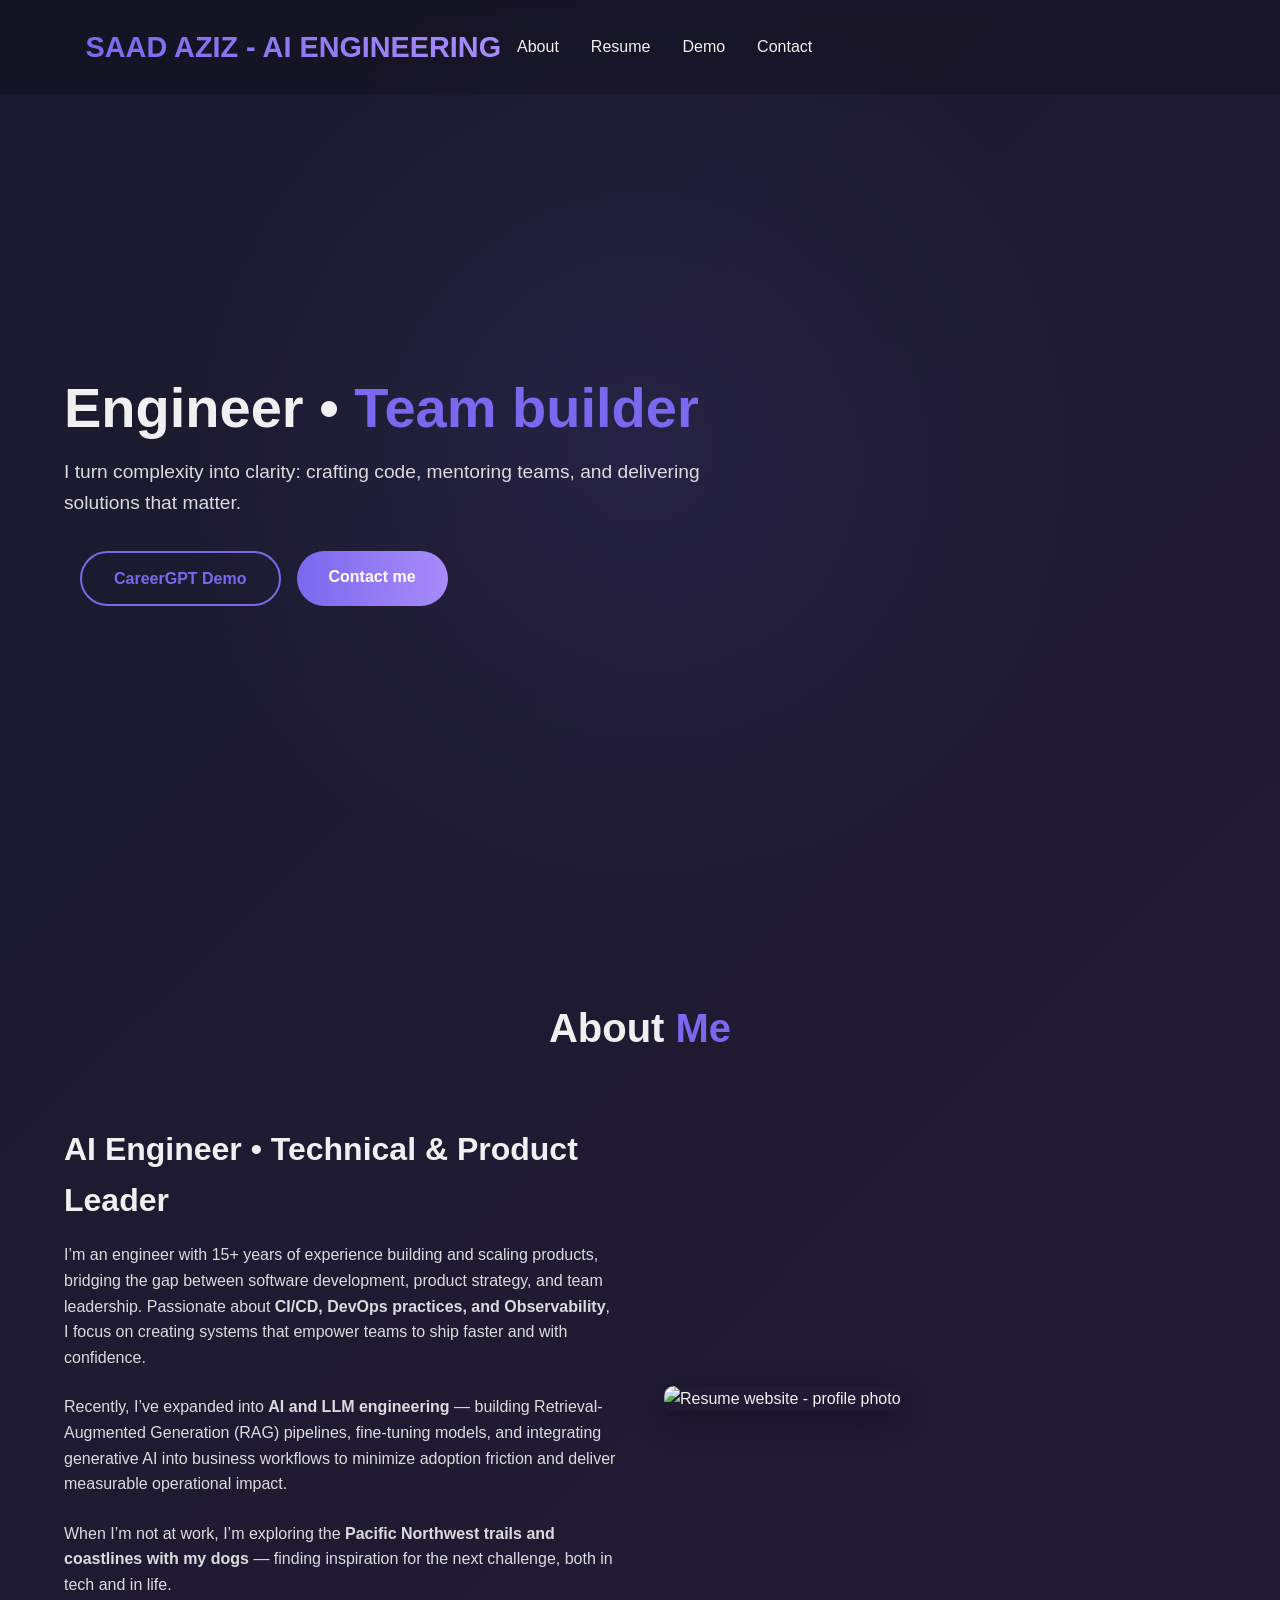
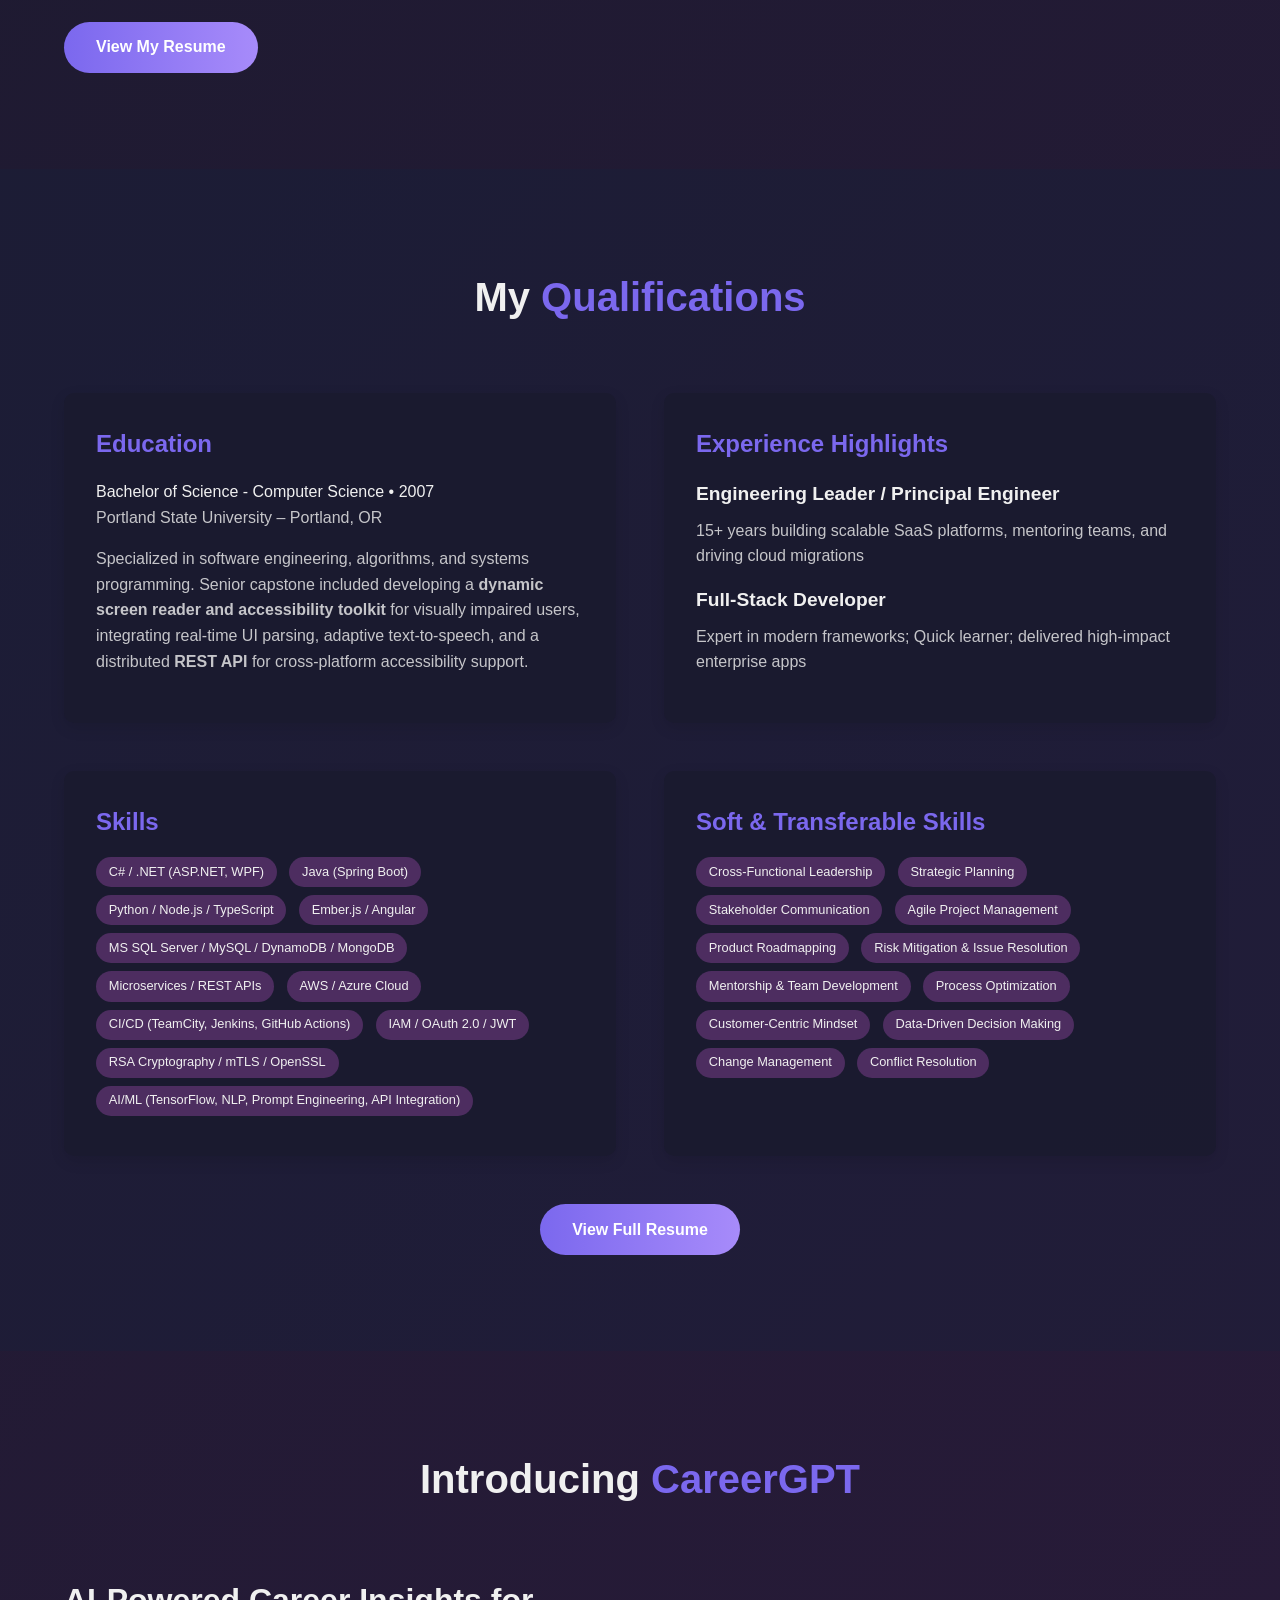
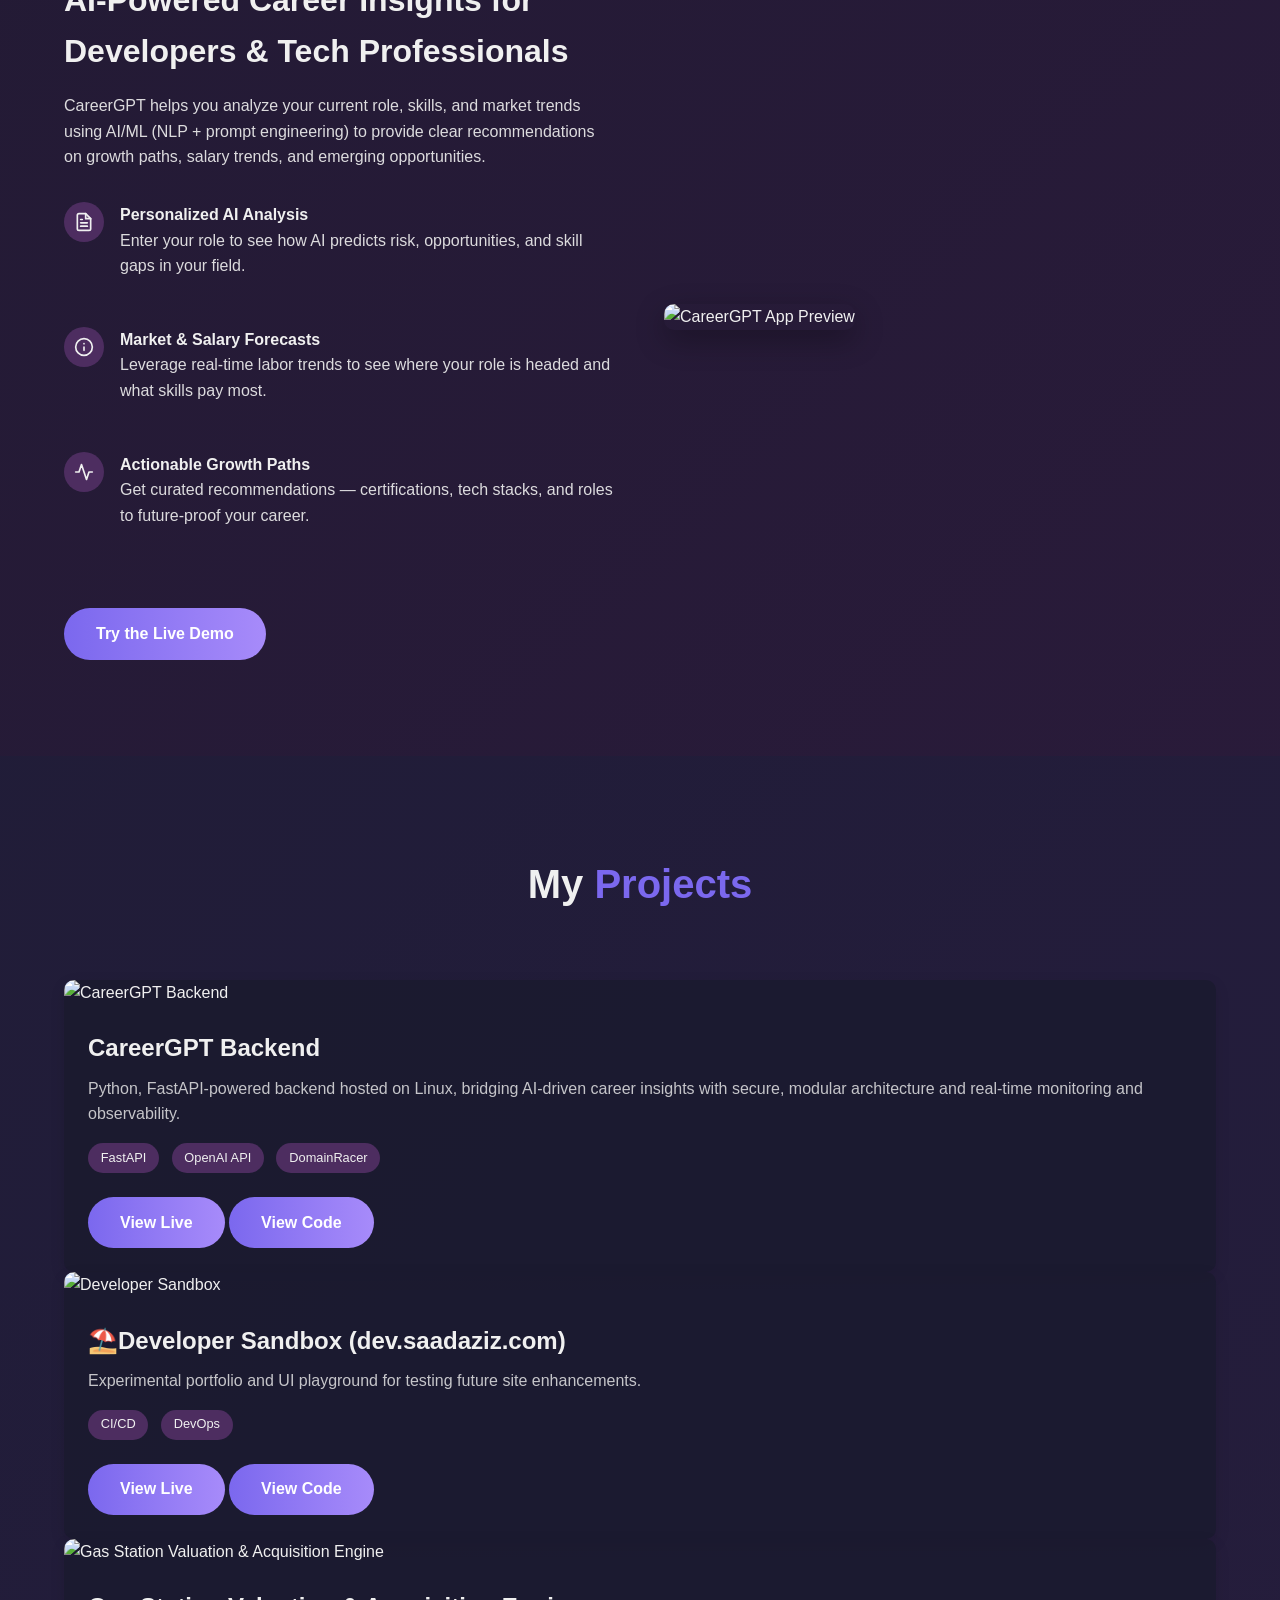
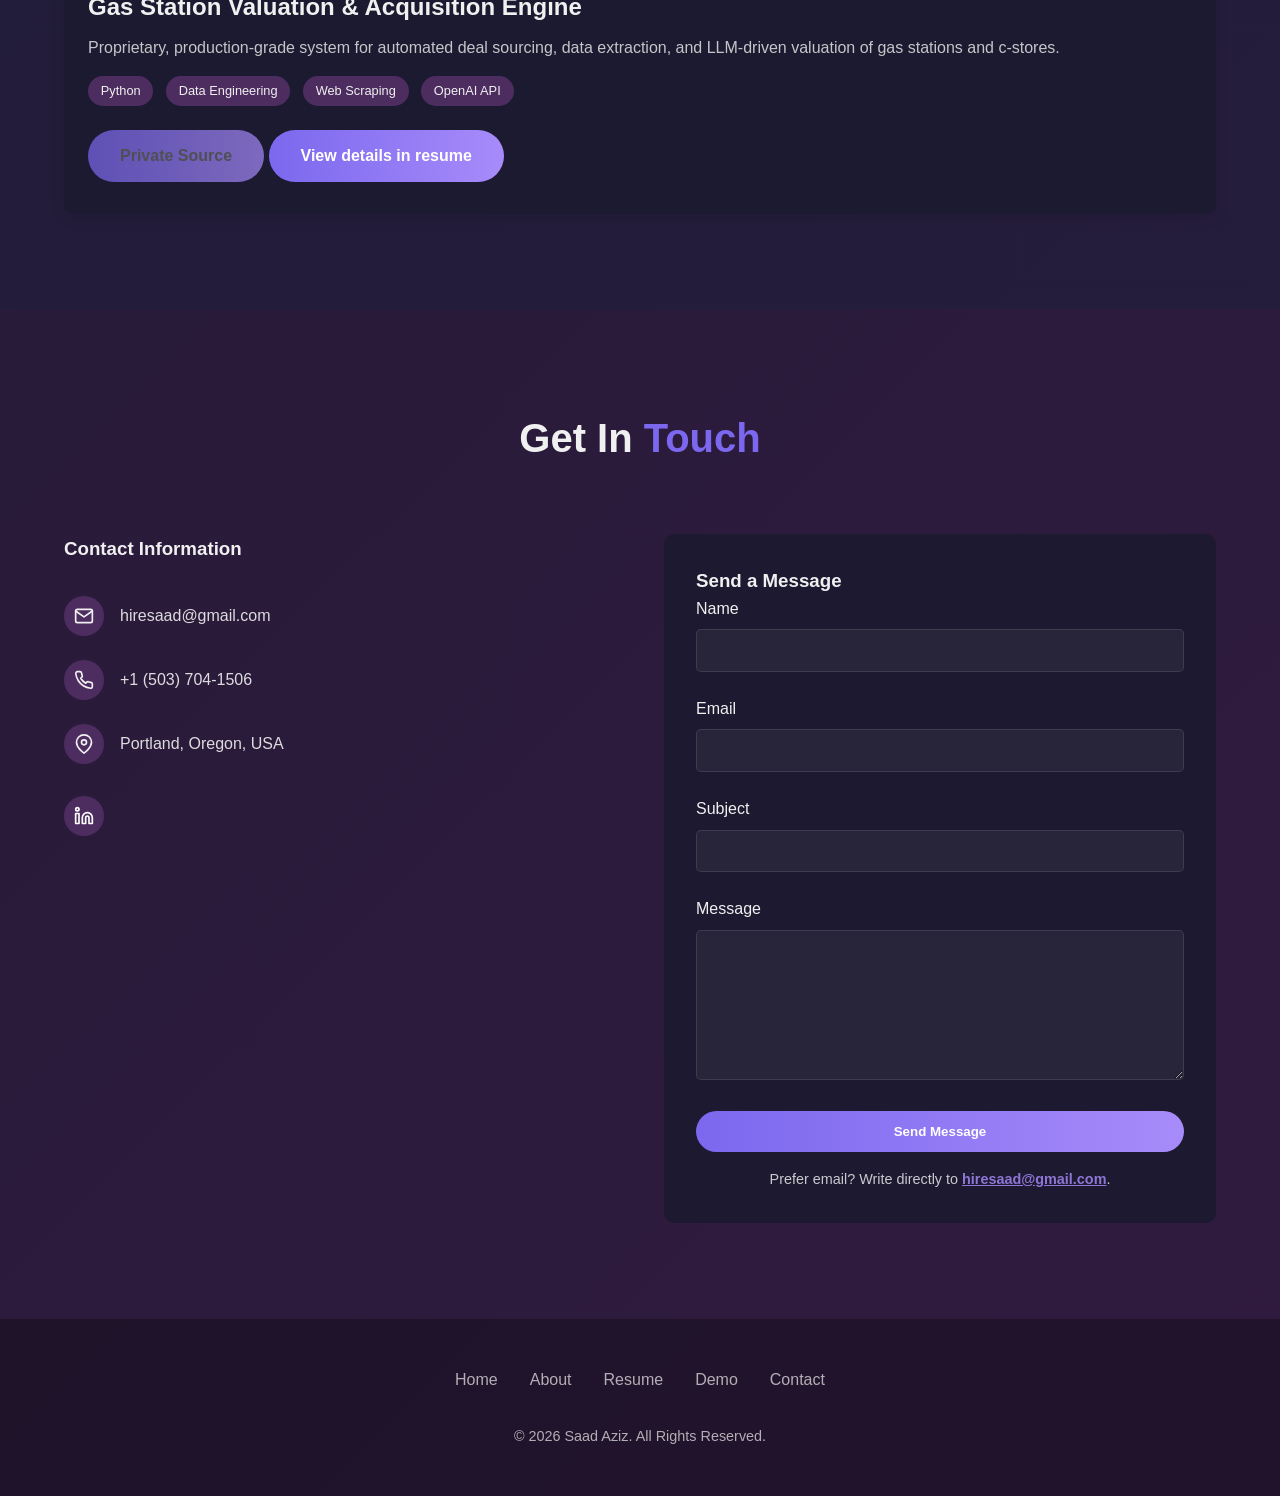
==== commit 7b26828d: "favicon and contact form cleanup" ====
--- a/index.html
+++ b/index.html
@@ -1,558 +1,572 @@
-<!DOCTYPE html>
-<html lang="en">
-
-<head>
-    <meta charset="UTF-8">
-    <meta name="viewport" content="width=device-width, initial-scale=1.0">
-    <link rel="stylesheet" href="./style.css">
-    <link rel="stylesheet" href="https://cdnjs.cloudflare.com/ajax/libs/font-awesome/6.4.0/css/all.min.css">
-    <title>Saad Aziz | Professional Website</title>
-</head>
-
-<body>
-    <input type="hidden" id="build-version" value="v0.1.2 – July 26, 2025, 8:28 AM PT">
-
-    <header id="header">
-        <div class="container">
-            <nav>
-                <div class="logo">SAAD AZIZ - AI ENGINEERING</div>
-                <ul class="nav-links">
-                    <li><a href="#about">About</a></li>
-                    <li><a href="resume.html">Resume</a></li>
-                    <li><a href="demo.html">Demo</a></li>
-                    <li><a href="#contact">Contact</a></li>
-                </ul>
-                <div class="mobile-menu">
-                    <span class="bar"></span>
-                    <span class="bar"></span>
-                    <span class="bar"></span>
-                </div>
-            </nav>
-        </div>
-    </header>
-
-    <section id="home" class="hero">
-        <div class="container">
-            <div class="hero-content fade-in">
-                <h1>Engineer • <span style="color: var(--accent);"> Team builder</span></h1>
-                <p>I turn complexity into clarity: crafting code, mentoring teams, and delivering solutions that matter.
-                </p>
-                <div class="hero-actions">
-                    <a href="demo.html" target="_blank" class="btn btn-secondary" style="margin-left: 1rem;">CareerGPT
-                        Demo</a>
-                    <a href="#contact" class="btn">Contact me</a>
-                </div>
-            </div>
-        </div>
-    </section>
-
-    <section id="about" class="section">
-        <div class="container">
-            <h2 class="section-title fade-in">About <span>Me</span></h2>
-            <div class="about-grid">
-                <div class="about-content fade-in">
-                    <h3>AI Engineer • Technical & Product Leader</h3>
-                    <p>I’m an engineer with 15+ years of experience building and scaling products, bridging the gap
-                        between software development, product strategy, and team leadership. Passionate about
-                        <strong>CI/CD, DevOps practices, and Observability</strong>, I focus on creating systems that
-                        empower teams to ship faster and with confidence.
-                    </p>
-                    <p>
-                        Recently, I’ve expanded into
-                        <strong>AI and LLM engineering</strong> — building Retrieval-Augmented Generation (RAG)
-                        pipelines, fine-tuning models, and integrating generative AI into business workflows to minimize
-                        adoption friction and deliver measurable operational impact.
-                    </p>
-                    <p>When I’m not at work, I’m exploring the <strong>Pacific
-                            Northwest trails and coastlines with my dogs</strong> — finding inspiration for the next
-                        challenge, both in tech and in life.</p>
-                    <a href="/resume.html" class="btn">View My Resume</a>
-                </div>
-                <div class="fade-in">
-                    <img src="https://aurorahours.com/images/saad-aziz-profile-photo.jpeg"
-                        alt="Resume website - profile photo" class="about-img">
-                </div>
-            </div>
-        </div>
-    </section>
-
-    <section id="resume" class="section" style="background-color: rgba(22, 33, 62, 0.3);">
-        <div class="container">
-            <h2 class="section-title fade-in">My <span>Qualifications</span></h2>
-            <div class="resume-grid">
-                <div class="resume-card fade-in">
-                    <h3>Education</h3>
-                    <div>
-                        <h4 class="degree-title"></h4>Bachelor of Science - Computer Science <span class="grad-year">•
-                            2007</span></h4>
-                        <p class="institution">Portland State University – Portland, OR</p>
-                        <p>Specialized in software engineering, algorithms, and systems programming.
-                            Senior capstone included developing a <strong>dynamic screen reader and accessibility
-                                toolkit</strong>
-                            for visually impaired users, integrating real‑time UI parsing, adaptive text‑to‑speech,
-                            and a distributed <strong>REST API</strong> for cross‑platform accessibility support.
-                        </p>
-                    </div>
-
-                </div>
-                <div class="resume-card fade-in">
-                    <h3>Experience Highlights</h3>
-                    <div>
-                        <h4>Engineering Leader / Principal Engineer</h4>
-                        <p>15+ years building scalable SaaS platforms, mentoring teams, and driving cloud migrations</p>
-                    </div>
-                    <div>
-                        <h4>Full-Stack Developer</h4>
-                        <p>Expert in modern frameworks; Quick learner; delivered high-impact enterprise apps</p>
-                    </div>
-                </div>
-
-                <div class="resume-card fade-in">
-                    <h3>Skills</h3>
-                    <div>
-                        <span class="tag">C# / .NET (ASP.NET, WPF)</span>
-                        <span class="tag">Java (Spring Boot)</span>
-                        <span class="tag">Python / Node.js / TypeScript</span>
-                        <span class="tag">Ember.js / Angular</span>
-                        <span class="tag">MS SQL Server / MySQL / DynamoDB / MongoDB</span>
-                        <span class="tag">Microservices / REST APIs</span>
-                        <span class="tag">AWS / Azure Cloud</span>
-                        <span class="tag">CI/CD (TeamCity, Jenkins, GitHub Actions)</span>
-                        <span class="tag">IAM / OAuth 2.0 / JWT</span>
-                        <span class="tag">RSA Cryptography / mTLS / OpenSSL</span>
-                        <span class="tag">AI/ML (TensorFlow, NLP, Prompt Engineering, API Integration)</span>
-                    </div>
-                </div>
-                <div class="resume-card fade-in">
-                    <h3>Soft & Transferable Skills</h3>
-                    <div>
-                        <span class="tag">Cross-Functional Leadership</span>
-                        <span class="tag">Strategic Planning</span>
-                        <span class="tag">Stakeholder Communication</span>
-                        <span class="tag">Agile Project Management</span>
-                        <span class="tag">Product Roadmapping</span>
-                        <span class="tag">Risk Mitigation & Issue Resolution</span>
-                        <span class="tag">Mentorship & Team Development</span>
-                        <span class="tag">Process Optimization</span>
-                        <span class="tag">Customer-Centric Mindset</span>
-                        <span class="tag">Data-Driven Decision Making</span>
-                        <span class="tag">Change Management</span>
-                        <span class="tag">Conflict Resolution</span>
-                    </div>
-                </div>
-
-            </div>
-            <div style="text-align: center; margin-top: 3rem;">
-                <a href="/resume.html" class="btn">View Full Resume</a>
-            </div>
-        </div>
-    </section>
-
-    <section id="app" class="section">
-        <div class="container">
-            <h2 class="section-title fade-in">Introducing <span>CareerGPT</span></h2>
-            <div class="app-preview">
-                <!-- Content -->
-                <div class="app-content fade-in">
-                    <h3>AI-Powered Career Insights for Developers & Tech Professionals</h3>
-                    <p>
-                        CareerGPT helps you analyze your current role, skills, and market trends using AI/ML
-                        (NLP + prompt engineering) to provide clear recommendations on growth paths,
-                        salary trends, and emerging opportunities.
-                    </p>
-
-                    <div class="app-features">
-                        <!-- Feature 1 -->
-                        <div class="feature">
-                            <div class="feature-icon">
-                                <!-- Icon: Document/analysis -->
-                                <svg xmlns="http://www.w3.org/2000/svg" width="20" height="20" viewBox="0 0 24 24"
-                                    fill="none" stroke="currentColor" stroke-width="2" stroke-linecap="round"
-                                    stroke-linejoin="round">
-                                    <path d="M14 2H6a2 2 0 0 0-2 2v16a2 2 0 0 0 2 2h12a2 2 0 0 0 2-2V8z"></path>
-                                    <polyline points="14 2 14 8 20 8"></polyline>
-                                    <line x1="16" y1="13" x2="8" y2="13"></line>
-                                    <line x1="16" y1="17" x2="8" y2="17"></line>
-                                    <polyline points="10 9 9 9 8 9"></polyline>
-                                </svg>
-                            </div>
-                            <div>
-                                <h4>Personalized AI Analysis</h4>
-                                <p>Enter your role to see how AI predicts risk, opportunities, and skill gaps in your
-                                    field.</p>
-                            </div>
-                        </div>
-
-                        <!-- Feature 2 -->
-                        <div class="feature">
-                            <div class="feature-icon">
-                                <!-- Icon: Insight -->
-                                <svg xmlns="http://www.w3.org/2000/svg" width="20" height="20" viewBox="0 0 24 24"
-                                    fill="none" stroke="currentColor" stroke-width="2" stroke-linecap="round"
-                                    stroke-linejoin="round">
-                                    <circle cx="12" cy="12" r="10"></circle>
-                                    <line x1="12" y1="16" x2="12" y2="12"></line>
-                                    <line x1="12" y1="8" x2="12.01" y2="8"></line>
-                                </svg>
-                            </div>
-                            <div>
-                                <h4>Market & Salary Forecasts</h4>
-                                <p>Leverage real-time labor trends to see where your role is headed and what skills pay
-                                    most.</p>
-                            </div>
-                        </div>
-
-                        <!-- Feature 3 -->
-                        <div class="feature">
-                            <div class="feature-icon">
-                                <!-- Icon: Growth/learning -->
-                                <svg xmlns="http://www.w3.org/2000/svg" width="20" height="20" viewBox="0 0 24 24"
-                                    fill="none" stroke="currentColor" stroke-width="2" stroke-linecap="round"
-                                    stroke-linejoin="round">
-                                    <polyline points="22 12 18 12 15 21 9 3 6 12 2 12"></polyline>
-                                </svg>
-                            </div>
-                            <div>
-                                <h4>Actionable Growth Paths</h4>
-                                <p>Get curated recommendations — certifications, tech stacks, and roles to future‑proof
-                                    your career.</p>
-                            </div>
-                        </div>
-                    </div>
-
-                    <a href="demo.html" class="btn" style="margin-top: 2rem;">Try the Live Demo</a>
-                </div>
-
-                <!-- Image -->
-                <div class="fade-in">
-                    <img src="https://aurorahours.com/images/saad-aziz-profile-demo.png" alt="CareerGPT App Preview"
-                        class="app-img">
-                </div>
-            </div>
-        </div>
-    </section>
-
-    <section id="projects" class="section" style="background-color: rgba(22, 33, 62, 0.3);">
-        <div class="container">
-            <h2 class="section-title fade-in">My <span>Projects</span></h2>
-            <div class="projects-grid">
-
-                <!-- Project 1: CareerGPT Backend -->
-                <div class="project-card fade-in">
-                    <img src="https://placehold.co/400x200/3c2a21/f0f0f0?text=CareerGPT+Backend" alt="CareerGPT Backend"
-                        class="project-img">
-                    <div class="project-content">
-                        <h3>CareerGPT Backend</h3>
-                        <p>Python, FastAPI-powered backend hosted on Linux, bridging AI-driven career insights with
-                            secure, modular architecture and real-time monitoring and observability.</p>
-                        <div>
-                            <span class="tag">FastAPI</span>
-                            <span class="tag">OpenAI API</span>
-                            <span class="tag">DomainRacer</span>
-                        </div>
-                        <a href="https://aurorahours.com/careergpt_dev" target="_blank" class="btn"
-                            style="margin-top: 1rem;">View Live</a>
-                        <a href="https://github.com/saadaziz/careergpt-backend" target="_blank" class="btn"
-                            style="margin-top: 1rem;">View Code</a>
-                    </div>
-                </div>
-
-                <!-- Project 2: dev.saadaziz.com -->
-                <div class="project-card fade-in">
-                    <img src="https://placehold.co/400x200/3c2a21/f0f0f0?text=Sandbox" alt="Developer Sandbox"
-                        class="project-img">
-                    <div class="project-content">
-                        <h3>⛱️Developer Sandbox (dev.saadaziz.com)</h3>
-                        <p>Experimental portfolio and UI playground for testing future site enhancements.</p>
-                        <div>
-                            <span class="tag">CI/CD</span>
-                            <span class="tag">DevOps</span>
-                        </div>
-                        <a href="https://dev.saadaziz.com" target="_blank" class="btn" style="margin-top: 1rem;">View
-                            Live</a>
-                        <a href="https://github.com/saadaziz/dev.saadaziz.com" target="_blank" class="btn"
-                            style="margin-top: 1rem;">View Code</a>
-                    </div>
-                </div>
-
-                <!-- Project 3: Gas Station Valuation & Acquisition Engine -->
-                <div class="project-card fade-in">
-                    <img src="https://placehold.co/400x200/3c2a21/f0f0f0?text=Acquisition+Engine"
-                        alt="Gas Station Valuation & Acquisition Engine" class="project-img">
-                    <div class="project-content">
-                        <h3>Gas Station Valuation & Acquisition Engine</h3>
-                        <p>
-                            Proprietary, production-grade system for automated deal sourcing, data extraction, and
-                            LLM-driven valuation of gas stations and c-stores.<br>
-                        </p>
-                        <div>
-                            <span class="tag">Python</span>
-                            <span class="tag">Data Engineering</span>
-                            <span class="tag">Web Scraping</span>
-                            <span class="tag">OpenAI API</span>
-                        </div>
-                        <span class="btn disabled" style="margin-top: 1rem; opacity: 0.7; cursor: not-allowed;">Private
-                            Source</span>
-                        <a href="resume.html#gasstationengine" class="btn" style="margin-top:0.5em;">View details in
-                            resume</a>
-                        <div style="margin-top: 0.5rem; font-size: 0.97rem; color: #c2ad61;"></div>
-                    </div>
-    </section>
-
-    <section id="contact" class="section">
-        <div class="container">
-            <h2 class="section-title fade-in">Get In <span>Touch</span></h2>
-            <div class="contact-grid">
-                <div class="contact-info fade-in">
-                    <h3>Contact Information</h3>
-                    <p style="margin-top: 2rem;">
-                    <div class="contact-icon">
-                        <svg xmlns="http://www.w3.org/2000/svg" width="20" height="20" viewBox="0 0 24 24" fill="none"
-                            stroke="currentColor" stroke-width="2" stroke-linecap="round" stroke-linejoin="round">
-                            <path d="M4 4h16c1.1 0 2 .9 2 2v12c0 1.1-.9 2-2 2H4c-1.1 0-2-.9-2-2V6c0-1.1.9-2 2-2z">
-                            </path>
-                            <polyline points="22,6 12,13 2,6"></polyline>
-                        </svg>
-                    </div>
-                    <span>hire@saadaziz.com</span>
-                    </p>
-                    <p>
-                    <div class="contact-icon">
-                        <svg xmlns="http://www.w3.org/2000/svg" width="20" height="20" viewBox="0 0 24 24" fill="none"
-                            stroke="currentColor" stroke-width="2" stroke-linecap="round" stroke-linejoin="round">
-                            <path
-                                d="M22 16.92v3a2 2 0 0 1-2.18 2 19.79 19.79 0 0 1-8.63-3.07 19.5 19.5 0 0 1-6-6 19.79 19.79 0 0 1-3.07-8.67A2 2 0 0 1 4.11 2h3a2 2 0 0 1 2 1.72 12.84 12.84 0 0 0 .7 2.81 2 2 0 0 1-.45 2.11L8.09 9.91a16 16 0 0 0 6 6l1.27-1.27a2 2 0 0 1 2.11-.45 12.84 12.84 0 0 0 2.81.7A2 2 0 0 1 22 16.92z">
-                            </path>
-                        </svg>
-                    </div>
-                    <span>+1 (503) 704-1506</span>
-                    </p>
-                    <p>
-                    <div class="contact-icon">
-                        <svg xmlns="http://www.w3.org/2000/svg" width="20" height="20" viewBox="0 0 24 24" fill="none"
-                            stroke="currentColor" stroke-width="2" stroke-linecap="round" stroke-linejoin="round">
-                            <path d="M21 10c0 7-9 13-9 13s-9-6-9-13a9 9 0 0 1 18 0z"></path>
-                            <circle cx="12" cy="10" r="3"></circle>
-                        </svg>
-                    </div>
-                    <span>Portland, Oregon, USA</span>
-                    </p>
-                    <div class="social-links">
-                        <a href="https://linkedin.com/in/your-linkedin" target="_blank" class="social-link"
-                            aria-label="LinkedIn">
-                            <svg xmlns="http://www.w3.org/2000/svg" width="20" height="20" viewBox="0 0 24 24"
-                                fill="none" stroke="currentColor" stroke-width="2" stroke-linecap="round"
-                                stroke-linejoin="round">
-                                <path
-                                    d="M16 8a6 6 0 0 1 6 6v7h-4v-7a2 2 0 0 0-2-2 2 2 0 0 0-2 2v7h-4v-7a6 6 0 0 1 6-6z">
-                                </path>
-                                <rect x="2" y="9" width="4" height="12"></rect>
-                                <circle cx="4" cy="4" r="2"></circle>
-                            </svg>
-                        </a>
-                        <a href="https://github.com/your-github" target="_blank" class="social-link"
-                            aria-label="GitHub">
-                            <svg xmlns="http://www.w3.org/2000/svg" width="20" height="20" viewBox="0 0 24 24"
-                                fill="none" stroke="currentColor" stroke-width="2" stroke-linecap="round"
-                                stroke-linejoin="round">
-                                <path
-                                    d="M9 19c-5 1.5-5-2.5-7-3m14 6v-3.87a3.37 3.37 0 0 0-.94-2.61c3.14-.35 6.44-1.54 6.44-7A5.44 5.44 0 0 0 20 4.77 5.07 5.07 0 0 0 19.91 1S18.73.65 16 2.48a13.38 13.38 0 0 0-7 0C6.27.65 5.09 1 5.09 1A5.07 5.07 0 0 0 5 4.77a5.44 5.44 0 0 0-1.5 3.78c0 5.42 3.3 6.61 6.44 7A3.37 3.37 0 0 0 9 18.13V22">
-                                </path>
-                            </svg>
-                        </a>
-                        <a href="https://twitter.com/your-twitter" target="_blank" class="social-link"
-                            aria-label="Twitter">
-                            <svg xmlns="http://www.w3.org/2000/svg" width="20" height="20" viewBox="0 0 24 24"
-                                fill="none" stroke="currentColor" stroke-width="2" stroke-linecap="round"
-                                stroke-linejoin="round">
-                                <path
-                                    d="M23 3a10.9 10.9 0 0 1-3.14 1.53 4.48 4.48 0 0 0-7.86 3v1A10.66 10.66 0 0 1 3 4s-4 9 5 13a11.64 11.64 0 0 1-7 2c9 5 20 0 20-11.5a4.5 4.5 0 0 0-.08-.83A7.72 7.72 0 0 0 23 3z">
-                                </path>
-                            </svg>
-                        </a>
-                        <a href="https://instagram.com/your-instagram" target="_blank" class="social-link"
-                            aria-label="Instagram">
-                            <svg xmlns="http://www.w3.org/2000/svg" width="20" height="20" viewBox="0 0 24 24"
-                                fill="none" stroke="currentColor" stroke-width="2" stroke-linecap="round"
-                                stroke-linejoin="round">
-                                <rect x="2" y="2" width="20" height="20" rx="5" ry="5"></rect>
-                                <path d="M16 11.37A4 4 0 1 1 12.63 8 4 4 0 0 1 16 11.37z"></path>
-                                <line x1="17.5" y1="6.5" x2="17.51" y2="6.5"></line>
-                            </svg>
-                        </a>
-                        <a href="https://your-substack.com" target="_blank" class="social-link" aria-label="Substack">
-                            <svg xmlns="http://www.w3.org/2000/svg" width="20" height="20" viewBox="0 0 24 24"
-                                fill="none" stroke="currentColor" stroke-width="2" stroke-linecap="round"
-                                stroke-linejoin="round">
-                                <path d="M4 12v8a2 2 0 0 0 2 2h12a2 2 0 0 0 2-2v-8"></path>
-                                <polyline points="16 6 12 2 8 6"></polyline>
-                                <line x1="12" y1="2" x2="12" y2="15"></line>
-                            </svg>
-                        </a>
-                    </div>
-                </div>
-                <div class="contact-form fade-in">
-                    <h3>Send a Message</h3>
-                    <form id="contactForm" action="https://formspree.io/f/mgoggvpv" method="POST">
-                        <form id="contactForm" action="https://formspree.io/f/mgoggvpv" method="POST">
-                            <input type="text" name="_gotcha" style="display:none" tabindex="-1" autocomplete="off">
-
-                            <div class="form-group">
-                                <label for="name">Name</label>
-                                <input type="text" id="name" name="name" class="form-control" required>
-                            </div>
-                            <div class="form-group">
-                                <label for="email">Email</label>
-                                <input type="email" id="email" name="email" class="form-control" required>
-                            </div>
-                            <div class="form-group">
-                                <label for="subject">Subject</label>
-                                <input type="text" id="subject" name="_subject" class="form-control" required>
-                            </div>
-                            <div class="form-group">
-                                <label for="message">Message</label>
-                                <textarea id="message" name="message" class="form-control" required></textarea>
-                            </div>
-                            <button type="submit" class="btn" style="width: 100%;">Send Message</button>
-                        </form>
-
-                        <div id="formStatus" style="margin-top: 1rem; text-align: center; font-size: 0.95rem;"></div>
-
-                </div>
-            </div>
-        </div>
-    </section>
-
-    <footer>
-        <div class="container">
-            <ul class="footer-links">
-                <li><a href="#home">Home</a></li>
-                <li><a href="#about">About</a></li>
-                <li><a href="resume.html">Resume</a></li>
-                <li><a href="demo.html">Demo</a></li>
-                <li><a href="#contact">Contact</a></li>
-            </ul>
-            <p class="copyright">© <span id="year">2025</span> Saad Aziz. All Rights Reserved.</p>
-        </div>
-    </footer>
-
-    <script>
-        // Mobile Menu Toggle
-        const mobileMenu = document.querySelector('.mobile-menu');
-        const navLinks = document.querySelector('.nav-links');
-
-        mobileMenu.addEventListener('click', () => {
-            mobileMenu.classList.toggle('active');
-            navLinks.classList.toggle('active');
-        });
-
-        // Close mobile menu when clicking a link
-        document.querySelectorAll('.nav-links a').forEach(link => {
-            link.addEventListener('click', () => {
-                mobileMenu.classList.remove('active');
-                navLinks.classList.remove('active');
-            });
-        });
-
-        // Scroll animations
-        window.addEventListener('scroll', () => {
-            // Header scroll effect
-            const header = document.getElementById('header');
-            if (window.scrollY > 100) {
-                header.classList.add('header-scrolled');
-            } else {
-                header.classList.remove('header-scrolled');
-            }
-
-            // Fade-in effect for elements
-            const fadeElements = document.querySelectorAll('.fade-in');
-            fadeElements.forEach(element => {
-                const elementTop = element.getBoundingClientRect().top;
-                const windowHeight = window.innerHeight;
-                if (elementTop < windowHeight - 100) {
-                    element.classList.add('visible');
-                }
-            });
-        });
-
-        // Trigger scroll once to show initial elements on page load
-        window.dispatchEvent(new Event('scroll'));
-
-        // Update year in footer
-        document.getElementById('year').textContent = new Date().getFullYear();
-
-        // Smooth scrolling for anchor links
-        document.querySelectorAll('a[href^="#"]').forEach(anchor => {
-            anchor.addEventListener('click', function (e) {
-                e.preventDefault();
-
-                const targetId = this.getAttribute('href');
-                if (targetId === '#') return;
-
-                const targetElement = document.querySelector(targetId);
-                if (targetElement) {
-                    const headerHeight = document.getElementById('header').offsetHeight;
-                    const targetPosition = targetElement.getBoundingClientRect().top + window.pageYOffset - headerHeight;
-
-                    window.scrollTo({
-                        top: targetPosition,
-                        behavior: 'smooth'
-                    });
-                }
-            });
-        });
-
-        // Contact Form Submission
-        const contactForm = document.getElementById('contactForm');
-        const formStatus = document.getElementById('formStatus');
-
-        contactForm.addEventListener('submit', async function (e) {
-            e.preventDefault();
-
-            formStatus.textContent = 'Sending...';
-            formStatus.className = 'sending';
-
-            const formData = new FormData(contactForm);
-
-            try {
-                const response = await fetch(contactForm.action, {
-                    method: 'POST',
-                    body: formData,
-                    headers: { 'Accept': 'application/json' }
-                });
-
-                if (response.ok) {
-                    formStatus.textContent = 'Message sent successfully!';
-                    formStatus.className = 'success';
-                    contactForm.reset();
-                } else {
-                    const data = await response.json();
-                    formStatus.textContent = data.errors
-                        ? data.errors.map(err => err.message).join(', ')
-                        : 'Oops! There was a problem sending your message.';
-                    formStatus.className = 'error';
-                }
-            } catch (error) {
-                formStatus.textContent = 'Network error. Please try again.';
-                formStatus.className = 'error';
-            }
-        });
-        // === Build Version Display for dev or local (file://) ===
-        document.addEventListener('DOMContentLoaded', () => {
-            const version = document.getElementById('build-version')?.value;
-
-            const isDev = window.location.hostname.startsWith("dev.");
-            const isLocal = window.location.protocol === "file:"; // detect file://
-
-            if (version && (isDev || isLocal)) {
-                const footer = document.createElement("div");
-                footer.style.cssText = "font-size:12px; color:gray; text-align:center; margin-top:10px;";
-                footer.textContent = `Build: ${version}`;
-                document.body.appendChild(footer);
-            }
-        });
-
-    </script>
-</body>
-
+<!DOCTYPE html>
+<html lang="en">
+
+<head>
+    <meta charset="UTF-8">
+    <meta name="viewport" content="width=device-width, initial-scale=1.0">
+    <link rel="icon" href="/favicon.ico" sizes="any">
+    <link rel="icon" href="/favicon.svg" type="image/svg+xml">
+    <link rel="icon" href="/favicon-32x32.png" type="image/png" sizes="32x32">
+    <link rel="icon" href="/favicon-16x16.png" type="image/png" sizes="16x16">
+    <link rel="apple-touch-icon" href="/apple-touch-icon.png">
+    <link rel="manifest" href="/site.webmanifest">
+    <meta name="theme-color" content="#1a1a2e">
+    <link rel="stylesheet" href="./style.css">
+    <link rel="stylesheet" href="https://cdnjs.cloudflare.com/ajax/libs/font-awesome/6.4.0/css/all.min.css">
+    <title>Saad Aziz | Professional Website</title>
+</head>
+
+<body>
+    <input type="hidden" id="build-version" value="v1.1.3 – August 2, 2026, 11:39 AM PT">
+
+    <header id="header">
+        <div class="container">
+            <nav>
+                <div class="logo">SAAD AZIZ - AI ENGINEERING</div>
+                <ul class="nav-links">
+                    <li><a href="#about">About</a></li>
+                    <li><a href="resume.html">Resume</a></li>
+                    <li><a href="demo.html">Demo</a></li>
+                    <li><a href="#contact">Contact</a></li>
+                </ul>
+                <div class="mobile-menu">
+                    <span class="bar"></span>
+                    <span class="bar"></span>
+                    <span class="bar"></span>
+                </div>
+            </nav>
+        </div>
+    </header>
+
+    <section id="home" class="hero">
+        <div class="container">
+            <div class="hero-content fade-in">
+                <h1>Engineer • <span style="color: var(--accent);"> Team builder</span></h1>
+                <p>I turn complexity into clarity: crafting code, mentoring teams, and delivering solutions that matter.
+                </p>
+                <div class="hero-actions">
+                    <a href="demo.html" target="_blank" class="btn btn-secondary" style="margin-left: 1rem;">CareerGPT
+                        Demo</a>
+                    <a href="#contact" class="btn">Contact me</a>
+                </div>
+            </div>
+        </div>
+    </section>
+
+    <section id="about" class="section">
+        <div class="container">
+            <h2 class="section-title fade-in">About <span>Me</span></h2>
+            <div class="about-grid">
+                <div class="about-content fade-in">
+                    <h3>AI Engineer • Technical & Product Leader</h3>
+                    <p>I’m an engineer with 15+ years of experience building and scaling products, bridging the gap
+                        between software development, product strategy, and team leadership. Passionate about
+                        <strong>CI/CD, DevOps practices, and Observability</strong>, I focus on creating systems that
+                        empower teams to ship faster and with confidence.
+                    </p>
+                    <p>
+                        Recently, I’ve expanded into
+                        <strong>AI and LLM engineering</strong> — building Retrieval-Augmented Generation (RAG)
+                        pipelines, fine-tuning models, and integrating generative AI into business workflows to minimize
+                        adoption friction and deliver measurable operational impact.
+                    </p>
+                    <p>When I’m not at work, I’m exploring the <strong>Pacific
+                            Northwest trails and coastlines with my dogs</strong> — finding inspiration for the next
+                        challenge, both in tech and in life.</p>
+                    <a href="/resume.html" class="btn">View My Resume</a>
+                </div>
+                <div class="fade-in">
+                    <img src="https://aurorahours.com/images/saad-aziz-profile-photo.jpeg"
+                        alt="Resume website - profile photo" class="about-img">
+                </div>
+            </div>
+        </div>
+    </section>
+
+    <section id="resume" class="section" style="background-color: rgba(22, 33, 62, 0.3);">
+        <div class="container">
+            <h2 class="section-title fade-in">My <span>Qualifications</span></h2>
+            <div class="resume-grid">
+                <div class="resume-card fade-in">
+                    <h3>Education</h3>
+                    <div>
+                        <h4 class="degree-title"></h4>Bachelor of Science - Computer Science <span class="grad-year">•
+                            2007</span></h4>
+                        <p class="institution">Portland State University – Portland, OR</p>
+                        <p>Specialized in software engineering, algorithms, and systems programming.
+                            Senior capstone included developing a <strong>dynamic screen reader and accessibility
+                                toolkit</strong>
+                            for visually impaired users, integrating real‑time UI parsing, adaptive text‑to‑speech,
+                            and a distributed <strong>REST API</strong> for cross‑platform accessibility support.
+                        </p>
+                    </div>
+
+                </div>
+                <div class="resume-card fade-in">
+                    <h3>Experience Highlights</h3>
+                    <div>
+                        <h4>Engineering Leader / Principal Engineer</h4>
+                        <p>15+ years building scalable SaaS platforms, mentoring teams, and driving cloud migrations</p>
+                    </div>
+                    <div>
+                        <h4>Full-Stack Developer</h4>
+                        <p>Expert in modern frameworks; Quick learner; delivered high-impact enterprise apps</p>
+                    </div>
+                </div>
+
+                <div class="resume-card fade-in">
+                    <h3>Skills</h3>
+                    <div>
+                        <span class="tag">C# / .NET (ASP.NET, WPF)</span>
+                        <span class="tag">Java (Spring Boot)</span>
+                        <span class="tag">Python / Node.js / TypeScript</span>
+                        <span class="tag">Ember.js / Angular</span>
+                        <span class="tag">MS SQL Server / MySQL / DynamoDB / MongoDB</span>
+                        <span class="tag">Microservices / REST APIs</span>
+                        <span class="tag">AWS / Azure Cloud</span>
+                        <span class="tag">CI/CD (TeamCity, Jenkins, GitHub Actions)</span>
+                        <span class="tag">IAM / OAuth 2.0 / JWT</span>
+                        <span class="tag">RSA Cryptography / mTLS / OpenSSL</span>
+                        <span class="tag">AI/ML (TensorFlow, NLP, Prompt Engineering, API Integration)</span>
+                    </div>
+                </div>
+                <div class="resume-card fade-in">
+                    <h3>Soft & Transferable Skills</h3>
+                    <div>
+                        <span class="tag">Cross-Functional Leadership</span>
+                        <span class="tag">Strategic Planning</span>
+                        <span class="tag">Stakeholder Communication</span>
+                        <span class="tag">Agile Project Management</span>
+                        <span class="tag">Product Roadmapping</span>
+                        <span class="tag">Risk Mitigation & Issue Resolution</span>
+                        <span class="tag">Mentorship & Team Development</span>
+                        <span class="tag">Process Optimization</span>
+                        <span class="tag">Customer-Centric Mindset</span>
+                        <span class="tag">Data-Driven Decision Making</span>
+                        <span class="tag">Change Management</span>
+                        <span class="tag">Conflict Resolution</span>
+                    </div>
+                </div>
+
+            </div>
+            <div style="text-align: center; margin-top: 3rem;">
+                <a href="/resume.html" class="btn">View Full Resume</a>
+            </div>
+        </div>
+    </section>
+
+    <section id="app" class="section">
+        <div class="container">
+            <h2 class="section-title fade-in">Introducing <span>CareerGPT</span></h2>
+            <div class="app-preview">
+                <!-- Content -->
+                <div class="app-content fade-in">
+                    <h3>AI-Powered Career Insights for Developers & Tech Professionals</h3>
+                    <p>
+                        CareerGPT helps you analyze your current role, skills, and market trends using AI/ML
+                        (NLP + prompt engineering) to provide clear recommendations on growth paths,
+                        salary trends, and emerging opportunities.
+                    </p>
+
+                    <div class="app-features">
+                        <!-- Feature 1 -->
+                        <div class="feature">
+                            <div class="feature-icon">
+                                <!-- Icon: Document/analysis -->
+                                <svg xmlns="http://www.w3.org/2000/svg" width="20" height="20" viewBox="0 0 24 24"
+                                    fill="none" stroke="currentColor" stroke-width="2" stroke-linecap="round"
+                                    stroke-linejoin="round">
+                                    <path d="M14 2H6a2 2 0 0 0-2 2v16a2 2 0 0 0 2 2h12a2 2 0 0 0 2-2V8z"></path>
+                                    <polyline points="14 2 14 8 20 8"></polyline>
+                                    <line x1="16" y1="13" x2="8" y2="13"></line>
+                                    <line x1="16" y1="17" x2="8" y2="17"></line>
+                                    <polyline points="10 9 9 9 8 9"></polyline>
+                                </svg>
+                            </div>
+                            <div>
+                                <h4>Personalized AI Analysis</h4>
+                                <p>Enter your role to see how AI predicts risk, opportunities, and skill gaps in your
+                                    field.</p>
+                            </div>
+                        </div>
+
+                        <!-- Feature 2 -->
+                        <div class="feature">
+                            <div class="feature-icon">
+                                <!-- Icon: Insight -->
+                                <svg xmlns="http://www.w3.org/2000/svg" width="20" height="20" viewBox="0 0 24 24"
+                                    fill="none" stroke="currentColor" stroke-width="2" stroke-linecap="round"
+                                    stroke-linejoin="round">
+                                    <circle cx="12" cy="12" r="10"></circle>
+                                    <line x1="12" y1="16" x2="12" y2="12"></line>
+                                    <line x1="12" y1="8" x2="12.01" y2="8"></line>
+                                </svg>
+                            </div>
+                            <div>
+                                <h4>Market & Salary Forecasts</h4>
+                                <p>Leverage real-time labor trends to see where your role is headed and what skills pay
+                                    most.</p>
+                            </div>
+                        </div>
+
+                        <!-- Feature 3 -->
+                        <div class="feature">
+                            <div class="feature-icon">
+                                <!-- Icon: Growth/learning -->
+                                <svg xmlns="http://www.w3.org/2000/svg" width="20" height="20" viewBox="0 0 24 24"
+                                    fill="none" stroke="currentColor" stroke-width="2" stroke-linecap="round"
+                                    stroke-linejoin="round">
+                                    <polyline points="22 12 18 12 15 21 9 3 6 12 2 12"></polyline>
+                                </svg>
+                            </div>
+                            <div>
+                                <h4>Actionable Growth Paths</h4>
+                                <p>Get curated recommendations — certifications, tech stacks, and roles to future‑proof
+                                    your career.</p>
+                            </div>
+                        </div>
+                    </div>
+
+                    <a href="demo.html" class="btn" style="margin-top: 2rem;">Try the Live Demo</a>
+                </div>
+
+                <!-- Image -->
+                <div class="fade-in">
+                    <img src="https://aurorahours.com/images/saad-aziz-profile-demo.png" alt="CareerGPT App Preview"
+                        class="app-img">
+                </div>
+            </div>
+        </div>
+    </section>
+
+    <section id="projects" class="section" style="background-color: rgba(22, 33, 62, 0.3);">
+        <div class="container">
+            <h2 class="section-title fade-in">My <span>Projects</span></h2>
+            <div class="projects-grid">
+
+                <!-- Project 1: CareerGPT Backend -->
+                <div class="project-card fade-in">
+                    <img src="https://placehold.co/400x200/3c2a21/f0f0f0?text=CareerGPT+Backend" alt="CareerGPT Backend"
+                        class="project-img">
+                    <div class="project-content">
+                        <h3>CareerGPT Backend</h3>
+                        <p>Python, FastAPI-powered backend hosted on Linux, bridging AI-driven career insights with
+                            secure, modular architecture and real-time monitoring and observability.</p>
+                        <div>
+                            <span class="tag">FastAPI</span>
+                            <span class="tag">OpenAI API</span>
+                            <span class="tag">DomainRacer</span>
+                        </div>
+                        <a href="https://aurorahours.com/careergpt_dev" target="_blank" class="btn"
+                            style="margin-top: 1rem;">View Live</a>
+                        <a href="https://github.com/saadaziz/careergpt-backend" target="_blank" class="btn"
+                            style="margin-top: 1rem;">View Code</a>
+                    </div>
+                </div>
+
+                <!-- Project 2: dev.saadaziz.com -->
+                <div class="project-card fade-in">
+                    <img src="https://placehold.co/400x200/3c2a21/f0f0f0?text=Sandbox" alt="Developer Sandbox"
+                        class="project-img">
+                    <div class="project-content">
+                        <h3>⛱️Developer Sandbox (dev.saadaziz.com)</h3>
+                        <p>Experimental portfolio and UI playground for testing future site enhancements.</p>
+                        <div>
+                            <span class="tag">CI/CD</span>
+                            <span class="tag">DevOps</span>
+                        </div>
+                        <a href="https://dev.saadaziz.com" target="_blank" class="btn" style="margin-top: 1rem;">View
+                            Live</a>
+                        <a href="https://github.com/saadaziz/dev.saadaziz.com" target="_blank" class="btn"
+                            style="margin-top: 1rem;">View Code</a>
+                    </div>
+                </div>
+
+                <!-- Project 3: Gas Station Valuation & Acquisition Engine -->
+                <div class="project-card fade-in">
+                    <img src="https://placehold.co/400x200/3c2a21/f0f0f0?text=Acquisition+Engine"
+                        alt="Gas Station Valuation & Acquisition Engine" class="project-img">
+                    <div class="project-content">
+                        <h3>Gas Station Valuation & Acquisition Engine</h3>
+                        <p>
+                            Proprietary, production-grade system for automated deal sourcing, data extraction, and
+                            LLM-driven valuation of gas stations and c-stores.<br>
+                        </p>
+                        <div>
+                            <span class="tag">Python</span>
+                            <span class="tag">Data Engineering</span>
+                            <span class="tag">Web Scraping</span>
+                            <span class="tag">OpenAI API</span>
+                        </div>
+                        <span class="btn disabled" style="margin-top: 1rem; opacity: 0.7; cursor: not-allowed;">Private
+                            Source</span>
+                        <a href="resume.html#gasstationengine" class="btn" style="margin-top:0.5em;">View details in
+                            resume</a>
+                        <div style="margin-top: 0.5rem; font-size: 0.97rem; color: #c2ad61;"></div>
+                    </div>
+    </section>
+
+    <section id="contact" class="section">
+        <div class="container">
+            <h2 class="section-title fade-in">Get In <span>Touch</span></h2>
+            <div class="contact-grid">
+                <div class="contact-info fade-in">
+                    <h3>Contact Information</h3>
+
+                    <p class="contact-detail" style="margin-top: 2rem;">
+                        <span class="contact-icon" aria-hidden="true">
+                            <svg xmlns="http://www.w3.org/2000/svg" width="20" height="20" viewBox="0 0 24 24"
+                                fill="none" stroke="currentColor" stroke-width="2" stroke-linecap="round"
+                                stroke-linejoin="round">
+                                <path d="M4 4h16c1.1 0 2 .9 2 2v12c0 1.1-.9 2-2 2H4c-1.1 0-2-.9-2-2V6c0-1.1.9-2 2-2z"></path>
+                                <polyline points="22,6 12,13 2,6"></polyline>
+                            </svg>
+                        </span>
+                        <a class="contact-value" href="mailto:hiresaad@gmail.com">hiresaad@gmail.com</a>
+                    </p>
+
+                    <p class="contact-detail">
+                        <span class="contact-icon" aria-hidden="true">
+                            <svg xmlns="http://www.w3.org/2000/svg" width="20" height="20" viewBox="0 0 24 24"
+                                fill="none" stroke="currentColor" stroke-width="2" stroke-linecap="round"
+                                stroke-linejoin="round">
+                                <path d="M22 16.92v3a2 2 0 0 1-2.18 2 19.79 19.79 0 0 1-8.63-3.07 19.5 19.5 0 0 1-6-6 19.79 19.79 0 0 1-3.07-8.67A2 2 0 0 1 4.11 2h3a2 2 0 0 1 2 1.72 12.84 12.84 0 0 0 .7 2.81 2 2 0 0 1-.45 2.11L8.09 9.91a16 16 0 0 0 6 6l1.27-1.27a2 2 0 0 1 2.11-.45 12.84 12.84 0 0 1 2.81.7A2 2 0 0 1 22 16.92z"></path>
+                            </svg>
+                        </span>
+                        <a class="contact-value" href="tel:+15037041506">+1 (503) 704-1506</a>
+                    </p>
+
+                    <p class="contact-detail">
+                        <span class="contact-icon" aria-hidden="true">
+                            <svg xmlns="http://www.w3.org/2000/svg" width="20" height="20" viewBox="0 0 24 24"
+                                fill="none" stroke="currentColor" stroke-width="2" stroke-linecap="round"
+                                stroke-linejoin="round">
+                                <path d="M21 10c0 7-9 13-9 13s-9-6-9-13a9 9 0 0 1 18 0z"></path>
+                                <circle cx="12" cy="10" r="3"></circle>
+                            </svg>
+                        </span>
+                        <span class="contact-value">Portland, Oregon, USA</span>
+                    </p>
+
+                    <div class="social-links" aria-label="Professional profile">
+                        <a href="https://www.linkedin.com/in/saadaziz/" target="_blank" rel="noopener noreferrer"
+                            class="social-link" aria-label="Saad Aziz on LinkedIn" title="LinkedIn">
+                            <svg xmlns="http://www.w3.org/2000/svg" width="20" height="20" viewBox="0 0 24 24"
+                                fill="none" stroke="currentColor" stroke-width="2" stroke-linecap="round"
+                                stroke-linejoin="round">
+                                <path d="M16 8a6 6 0 0 1 6 6v7h-4v-7a2 2 0 0 0-2-2 2 2 0 0 0-2 2v7h-4v-7a6 6 0 0 1 6-6z"></path>
+                                <rect x="2" y="9" width="4" height="12"></rect>
+                                <circle cx="4" cy="4" r="2"></circle>
+                            </svg>
+                        </a>
+                    </div>
+                </div>
+
+                <div class="contact-form fade-in">
+                    <h3>Send a Message</h3>
+                    <form id="contactForm" action="https://formspree.io/f/mgoggvpv" method="POST" novalidate>
+                        <input type="text" name="_gotcha" class="contact-honeypot" tabindex="-1"
+                            autocomplete="off" aria-hidden="true">
+                        <input type="hidden" name="_subject" value="New message from saadaziz.com">
+
+                        <div class="form-group">
+                            <label for="name">Name</label>
+                            <input type="text" id="name" name="name" class="form-control" autocomplete="name"
+                                maxlength="100" required>
+                        </div>
+                        <div class="form-group">
+                            <label for="email">Email</label>
+                            <input type="email" id="email" name="email" class="form-control" autocomplete="email"
+                                maxlength="254" required>
+                        </div>
+                        <div class="form-group">
+                            <label for="subject">Subject</label>
+                            <input type="text" id="subject" name="subject" class="form-control" maxlength="150"
+                                required>
+                        </div>
+                        <div class="form-group">
+                            <label for="message">Message</label>
+                            <textarea id="message" name="message" class="form-control" minlength="10"
+                                maxlength="5000" required></textarea>
+                        </div>
+                        <button type="submit" class="btn" style="width: 100%;">
+                            <span class="contact-submit-label">Send Message</span>
+                        </button>
+                    </form>
+
+                    <div id="formStatus" role="status" aria-live="polite" aria-atomic="true"></div>
+                    <p class="contact-fallback">
+                        Prefer email? Write directly to
+                        <a href="mailto:hiresaad@gmail.com">hiresaad@gmail.com</a>.
+                    </p>
+                </div>
+            </div>
+        </div>
+    </section>
+
+    <footer>
+        <div class="container">
+            <ul class="footer-links">
+                <li><a href="#home">Home</a></li>
+                <li><a href="#about">About</a></li>
+                <li><a href="resume.html">Resume</a></li>
+                <li><a href="demo.html">Demo</a></li>
+                <li><a href="#contact">Contact</a></li>
+            </ul>
+            <p class="copyright">© <span id="year">2025</span> Saad Aziz. All Rights Reserved.</p>
+        </div>
+    </footer>
+
+    <script>
+        // Mobile Menu Toggle
+        const mobileMenu = document.querySelector('.mobile-menu');
+        const navLinks = document.querySelector('.nav-links');
+
+        mobileMenu.addEventListener('click', () => {
+            mobileMenu.classList.toggle('active');
+            navLinks.classList.toggle('active');
+        });
+
+        // Close mobile menu when clicking a link
+        document.querySelectorAll('.nav-links a').forEach(link => {
+            link.addEventListener('click', () => {
+                mobileMenu.classList.remove('active');
+                navLinks.classList.remove('active');
+            });
+        });
+
+        // Scroll animations
+        window.addEventListener('scroll', () => {
+            // Header scroll effect
+            const header = document.getElementById('header');
+            if (window.scrollY > 100) {
+                header.classList.add('header-scrolled');
+            } else {
+                header.classList.remove('header-scrolled');
+            }
+
+            // Fade-in effect for elements
+            const fadeElements = document.querySelectorAll('.fade-in');
+            fadeElements.forEach(element => {
+                const elementTop = element.getBoundingClientRect().top;
+                const windowHeight = window.innerHeight;
+                if (elementTop < windowHeight - 100) {
+                    element.classList.add('visible');
+                }
+            });
+        });
+
+        // Trigger scroll once to show initial elements on page load
+        window.dispatchEvent(new Event('scroll'));
+
+        // Update year in footer
+        document.getElementById('year').textContent = new Date().getFullYear();
+
+        // Smooth scrolling for anchor links
+        document.querySelectorAll('a[href^="#"]').forEach(anchor => {
+            anchor.addEventListener('click', function (e) {
+                e.preventDefault();
+
+                const targetId = this.getAttribute('href');
+                if (targetId === '#') return;
+
+                const targetElement = document.querySelector(targetId);
+                if (targetElement) {
+                    const headerHeight = document.getElementById('header').offsetHeight;
+                    const targetPosition = targetElement.getBoundingClientRect().top + window.pageYOffset - headerHeight;
+
+                    window.scrollTo({
+                        top: targetPosition,
+                        behavior: 'smooth'
+                    });
+                }
+            });
+        });
+
+        // Contact Form Submission
+        const contactForm = document.getElementById('contactForm');
+        const formStatus = document.getElementById('formStatus');
+
+        if (contactForm && formStatus) {
+            const submitButton = contactForm.querySelector('button[type="submit"]');
+            const submitLabel = submitButton?.querySelector('.contact-submit-label');
+            const defaultSubmitText = submitLabel?.textContent || 'Send Message';
+
+            contactForm.addEventListener('submit', async function (event) {
+                event.preventDefault();
+
+                if (!contactForm.checkValidity()) {
+                    contactForm.reportValidity();
+                    return;
+                }
+
+                formStatus.textContent = 'Sending your message…';
+                formStatus.className = 'sending';
+
+                if (submitButton) {
+                    submitButton.disabled = true;
+                    submitButton.setAttribute('aria-busy', 'true');
+                }
+                if (submitLabel) {
+                    submitLabel.textContent = 'Sending…';
+                }
+
+                try {
+                    const response = await fetch(contactForm.action, {
+                        method: 'POST',
+                        body: new FormData(contactForm),
+                        headers: { 'Accept': 'application/json' }
+                    });
+
+                    let responseData = null;
+                    const responseType = response.headers.get('content-type') || '';
+                    if (responseType.includes('application/json')) {
+                        responseData = await response.json();
+                    }
+
+                    if (!response.ok) {
+                        const details = Array.isArray(responseData?.errors)
+                            ? responseData.errors.map(error => error.message).join(', ')
+                            : null;
+                        throw new Error(details || `Contact service returned HTTP ${response.status}.`);
+                    }
+
+                    formStatus.textContent = 'Message sent successfully. I will reply as soon as possible.';
+                    formStatus.className = 'success';
+                    contactForm.reset();
+                } catch (error) {
+                    formStatus.innerHTML =
+                        'The contact service is temporarily unavailable. Please email ' +
+                        '<a href="mailto:hiresaad@gmail.com">hiresaad@gmail.com</a> directly.';
+                    formStatus.className = 'error';
+                    console.error('Contact form submission failed', error);
+                } finally {
+                    if (submitButton) {
+                        submitButton.disabled = false;
+                        submitButton.removeAttribute('aria-busy');
+                    }
+                    if (submitLabel) {
+                        submitLabel.textContent = defaultSubmitText;
+                    }
+                }
+            });
+        }
+        // === Build Version Display for dev or local (file://) ===
+        document.addEventListener('DOMContentLoaded', () => {
+            const version = document.getElementById('build-version')?.value;
+
+            const isDev = window.location.hostname.startsWith("dev.");
+            const isLocal = window.location.protocol === "file:"; // detect file://
+
+            if (version && (isDev || isLocal)) {
+                const footer = document.createElement("div");
+                footer.style.cssText = "font-size:12px; color:gray; text-align:center; margin-top:10px;";
+                footer.textContent = `Build: ${version}`;
+                document.body.appendChild(footer);
+            }
+        });
+
+    </script>
+</body>
+
 </html>
--- a/style.css
+++ b/style.css
@@ -1484,3 +1484,57 @@
         gap: 0.5rem;
     }
 }
+
+
+/* === Contact form reliability and accessibility === */
+.contact-detail {
+    display: flex;
+    align-items: center;
+    gap: 0;
+}
+
+.contact-info .contact-value {
+    color: var(--white-text);
+    text-decoration: none;
+    opacity: 0.9;
+}
+
+.contact-info a.contact-value:hover,
+.contact-info a.contact-value:focus-visible {
+    color: var(--accent);
+    opacity: 1;
+}
+
+.contact-honeypot {
+    position: absolute !important;
+    left: -10000px !important;
+    width: 1px !important;
+    height: 1px !important;
+    overflow: hidden !important;
+}
+
+.contact-form button:disabled {
+    cursor: wait;
+    opacity: 0.7;
+    transform: none;
+}
+
+.contact-fallback {
+    margin-top: 1rem;
+    text-align: center;
+    font-size: 0.9rem;
+    opacity: 0.82;
+}
+
+.contact-fallback a,
+#formStatus a {
+    color: #a78bfa;
+    font-weight: 600;
+}
+
+.contact-fallback a:hover,
+.contact-fallback a:focus-visible,
+#formStatus a:hover,
+#formStatus a:focus-visible {
+    color: var(--white-text);
+}
